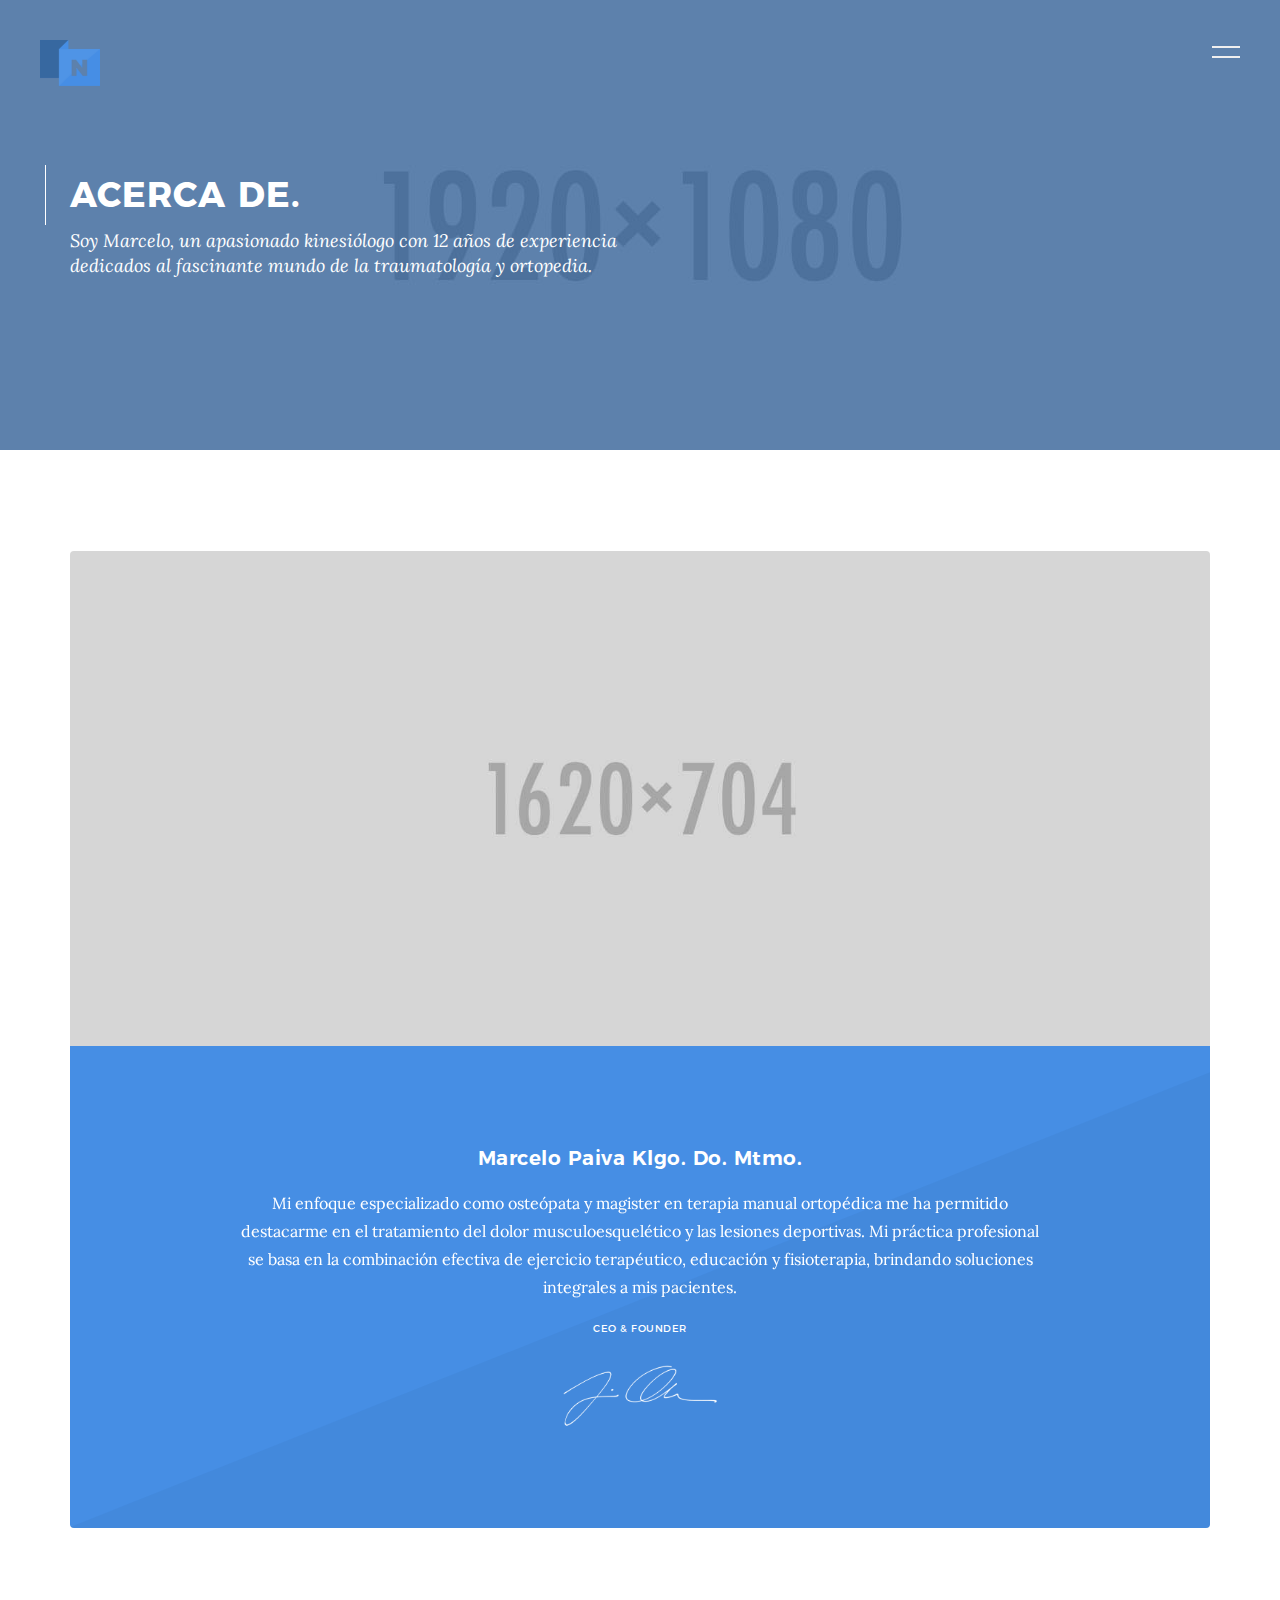
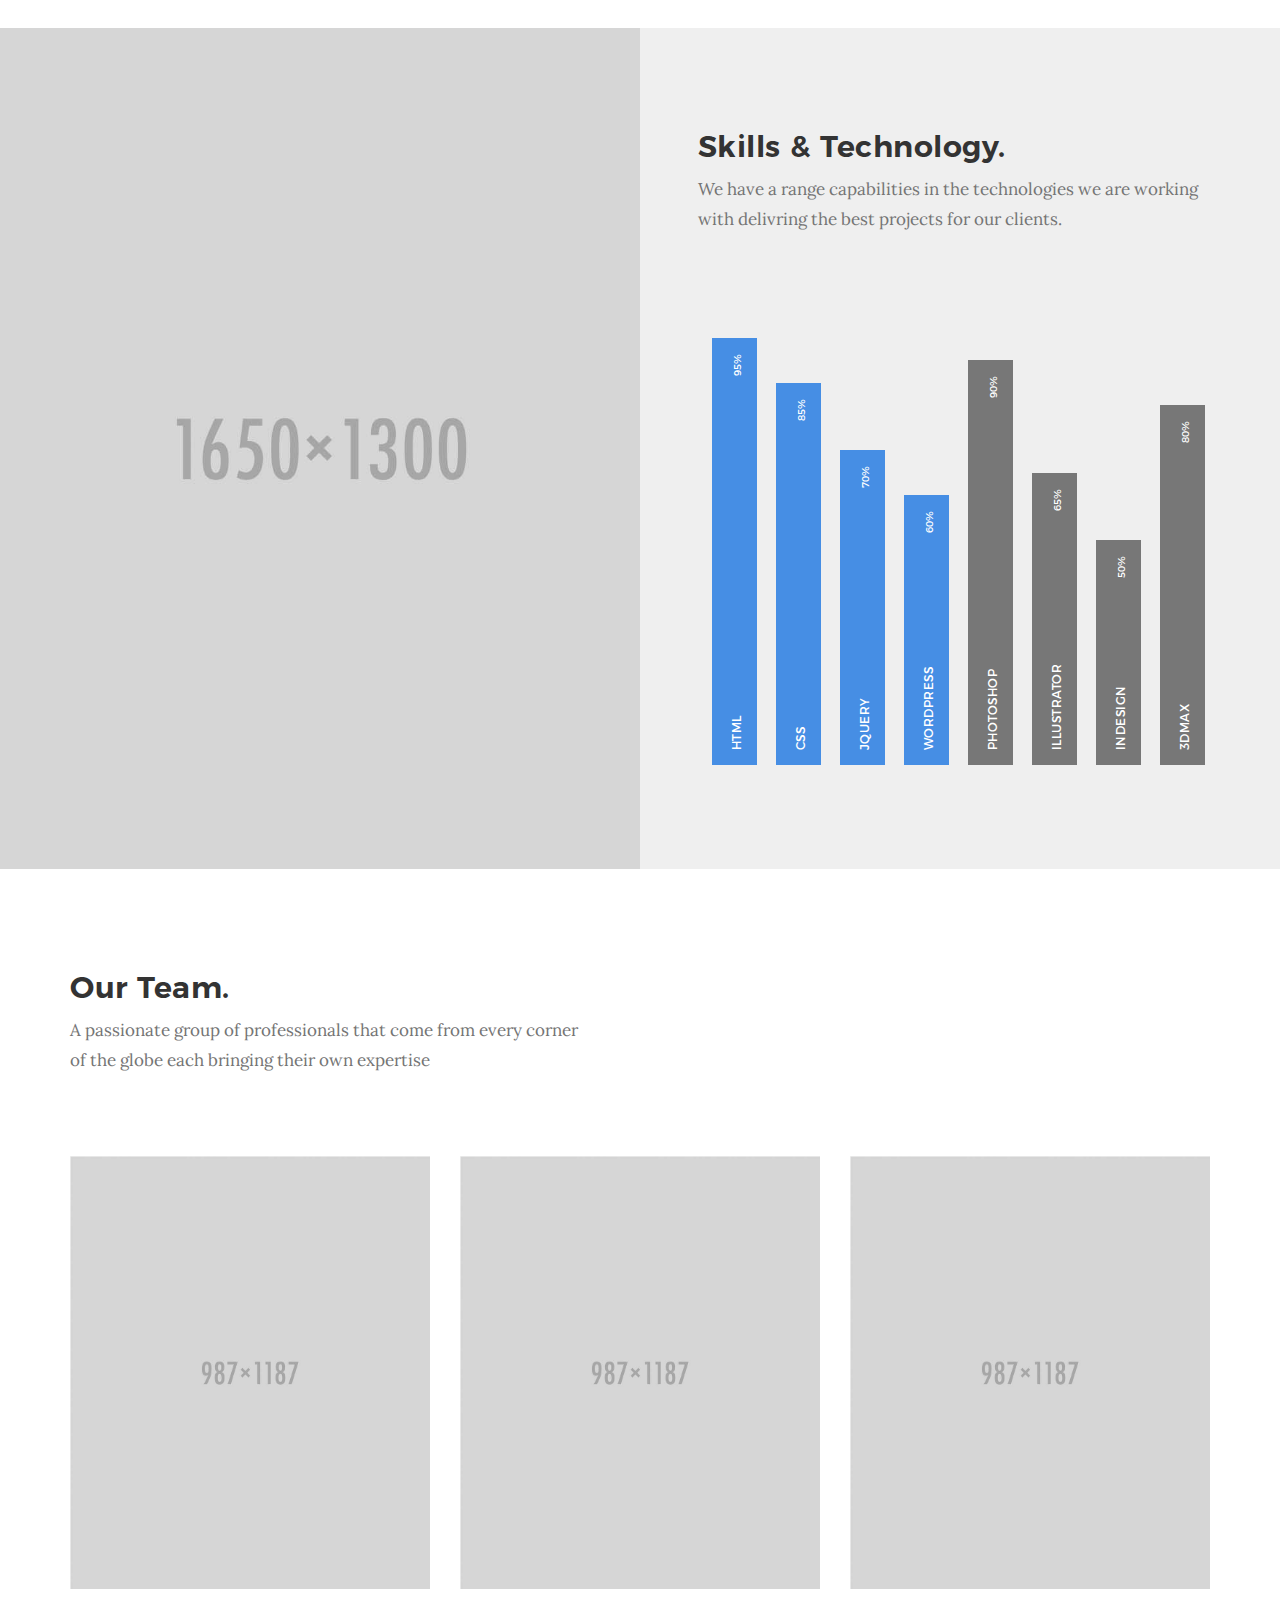
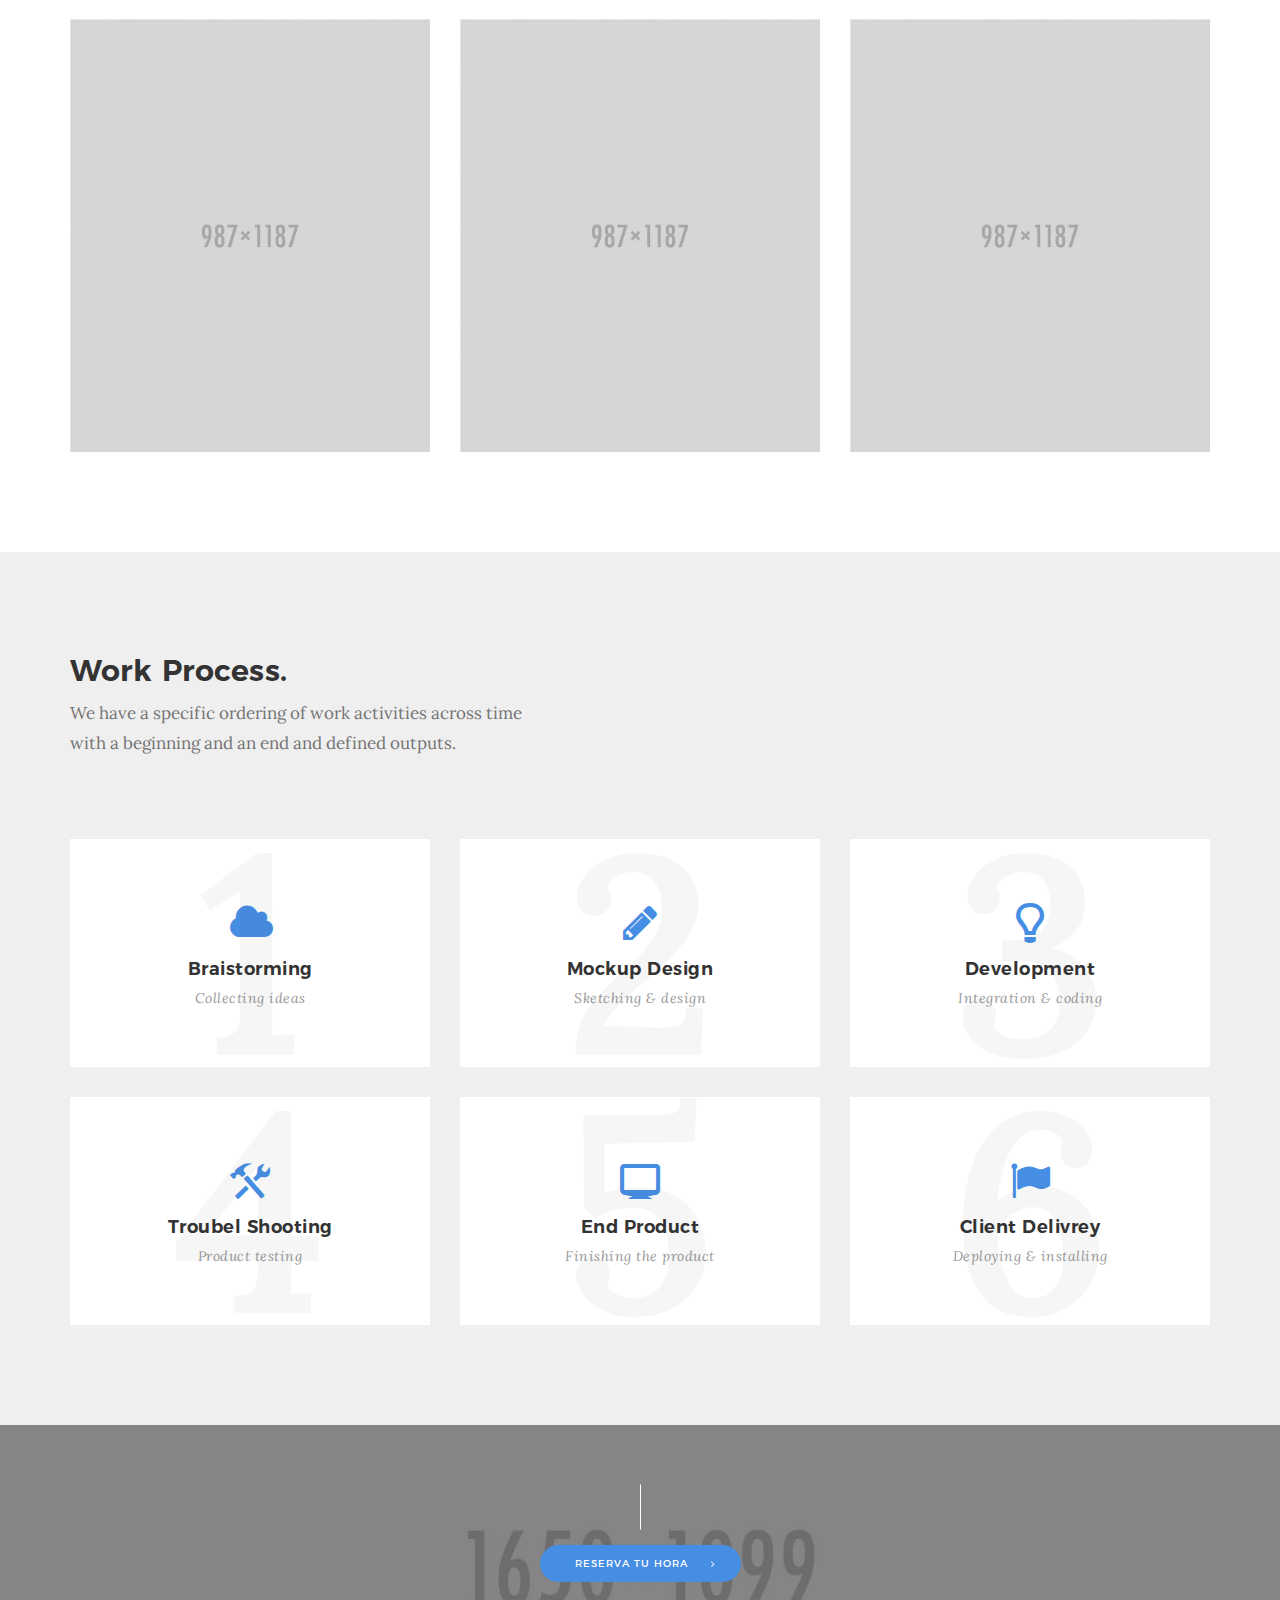
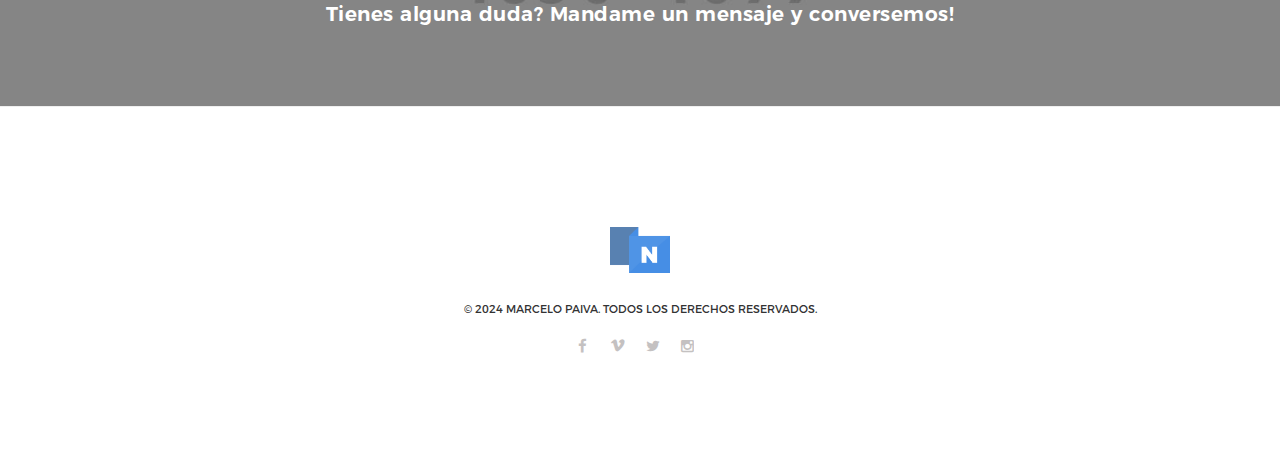
==== about.html @ 10456262 "first commit" ====
<!DOCTYPE html>
<html lang="en">

<head>
   <!-- Metas -->
   <meta charset="utf-8">
   <title>Acerca de - Kinesiólgo Marcelo Paiva</title>
   <meta name="description" content="">
   <meta name="viewport" content="width=device-width, initial-scale=1">
   <!-- Css -->
   <link href="css/bootstrap.css" rel="stylesheet" type="text/css" media="all" />
   <link href="css/base.css" rel="stylesheet" type="text/css" media="all" />
   <link href="css/main.css" rel="stylesheet" type="text/css" media="all" />
   <link href="css/owl-carousel/owl.carousel.css" rel="stylesheet" media="all">
   <link href="css/owl-carousel/owl.theme.css" rel="stylesheet" media="all">
   <link href="css/fonts.css" rel="stylesheet" type="text/css" media="all">
</head>

<body class="stop-scroll">

   <!-- Preloader -->
   <div class="loader">
      <!-- Preloader inner -->
      <div class="loader-inner">
         <h4>Cargando...</h4>
      </div>
      <!-- End preloader inner -->
   </div>
   <!-- End preloader-->
   <!--Wrapper-->
   <div id="wrapper">
      <!--Inner wrapper-->
      <div class="inner-wrapper">
         <div class="mask-canvas"></div>
         <!--Offset navigation-->
         <aside class="offest-nav-canvas ">
            <!--Main navigation-->
            <nav class="main-nav">
               <ul class="menu">
                  <li><a href="index.html">Home</a></li>
                  <li><a href="about.html">Acerca de</a></li>
                  <li><a href="services.html">Servicios</a></li>
                  <li><a href="portfolio.html">Portafolio</a></li>
                  <li><a href="contact.html">Contacto</a></li>
               </ul>
            </nav>
            <!--End main navigation-->
            <!--Socials navigation-->
            <div class="socials-nav">
               <ul class="socials">
                  <li><a href="#"><i class="icon-facebook"></i></a></li>
                  <li><a href="#"><i class="icon-vimeo"></i></a></li>
                  <li><a href="#"><i class="icon-twitter"></i></a></li>
                  <li><a href="#"><i class="icon-instagram"></i></a></li>
               </ul>
            </div>
            <!--End socials navigation-->
         </aside>
         <!--End offset navigation-->
         <!--Hero section-->
         <section class="hero pages">
            <!--Header-->
            <header class="header">
               <div class="logo left-part">
                  <a href="index.html">
                     <img alt="" src="img/logo.png">
                  </a>
               </div>
               <div class="toggle-navigation right-part">
                  <div class="toggle-nav-canvas">
                     <a href="#">
                        <div class="lines"></div>
                     </a>
                  </div>
               </div>
            </header>
            <!--End header-->
            <!--Inner hero-->
            <div class="inner-hero">
               <!--Video-->
               <div class="video">
                  <video autoplay loop class="fillWidth" id="video" poster="img/site/page-poster.jpg">
                     <source src="video/page.webm" type="video/webm">
                     <source src="video/page.ogv" type="video/ogg">
                     <source src="video/page.mp4" type="video/mp4">
                  </video>
               </div>
               <!--End video-->
               <!--Overlay-->
               <div class="overlay-hero"></div>
               <!--End overlay-->
               <!--Container-->
               <div class="container hero-text">
                  <!--Row-->
                  <div class="row">
                     <div class="col-sm-12 ">
                        <h1 class="mb-10 uppercase line-left">Acerca de.</h1>
                        <p>Soy Marcelo, un apasionado kinesiólogo con 12 años de experiencia <br>
                           dedicados al fascinante mundo de la traumatología y ortopedia.
                        </p>
                     </div>
                  </div>
                  <!--End row-->
               </div>
               <!--End container-->
            </div>
            <!--End inner hero-->
         </section>
         <!--End hero section-->
         <!--About  section-->
         <section class="about pt-100 pb-100">
            <!--Container-->
            <div class="container">
               <!--Row-->
               <div class="row">
                  <div class="col-sm-12 ">
                  </div>
               </div>
               <!--End row-->
            </div>
            <!--End container-->
            <!--Container-->
            <div class="container ">
               <!--Row-->
               <div class="row">
                  <div class="col-md-12">
                     <div class="img-block relative">
                        <img src="img/site/7.jpg" alt="">
                     </div>
                     <div class="intro-content relative text-center">
                        <div class="inner-content">
                           <h2 class="mb-20">Marcelo Paiva Klgo. Do. Mtmo.</h2>
                           <p>Mi enfoque especializado como osteópata y magister en terapia manual ortopédica me ha
                              permitido destacarme en el tratamiento del dolor musculoesquelético y las lesiones deportivas.
                              Mi práctica profesional se basa en la combinación efectiva de ejercicio terapéutico, educación y
                              fisioterapia, brindando soluciones integrales a mis pacientes.</p>
                           <h6 class="mt-20">ceo &amp; founder</h6>
                           <img class="mt-30" src="img/signature.png" alt="">
                        </div>
                     </div>
                  </div>
               </div>
               <!--End row-->
            </div>
            <!--End container-->
         </section>
         <!--End about  section-->

         <!--Skills  section-->
         <section class="skills split-container">
            <div class="img-content col-md-6 col-sm-4 left">
               <div class="background-img">
                  <img alt="image" src="img/site/8.jpg" />
               </div>
            </div>
            <div class="col-md-6 col-md-push-6 pt-100 pb-100 bg-grey">
               <!--Split push-->
               <div class="split-push">
                  <div class="main-lead mb-80">
                     <h3 class="mb-10">Skills &amp; Technology.</h3>
                     <p>We have a range capabilities in the technologies we are working<br>
                        with delivring the best projects for our clients.
                     </p>
                  </div>
                  <div class="skills-block">
                     <ul class="skills-list">
                        <li>
                           <div class="progress dv">
                              <h4>Html</h4>
                              <div class="percentage">
                                 <span>95%</span>
                              </div>
                           </div>
                        </li>
                        <li>
                           <div class="progress dv">
                              <h4>Css</h4>
                              <div class="percentage">
                                 <span>85%</span>
                              </div>
                           </div>
                        </li>
                        <li>
                           <div class="progress dv">
                              <h4>Jquery</h4>
                              <div class="percentage">
                                 <span>70%</span>
                              </div>
                           </div>
                        </li>
                        <li>
                           <div class="progress dv">
                              <h4>Wordpress</h4>
                              <div class="percentage">
                                 <span>60%</span>
                              </div>
                           </div>
                        </li>
                        <li>
                           <div class="progress ds">
                              <h4>Photoshop</h4>
                              <div class="percentage">
                                 <span>90%</span>
                              </div>
                           </div>
                        </li>
                        <li>
                           <div class="progress ds">
                              <h4>Illustrator</h4>
                              <div class="percentage">
                                 <span>65%</span>
                              </div>
                           </div>
                        </li>
                        <li>
                           <div class="progress ds">
                              <h4>Indesign</h4>
                              <div class="percentage">
                                 <span>50%</span>
                              </div>
                           </div>
                        </li>
                        <li>
                           <div class="progress ds">
                              <h4>3dmax</h4>
                              <div class="percentage">
                                 <span>80%</span>
                              </div>
                           </div>
                        </li>
                     </ul>
                  </div>
               </div>
               <!--End split push-->
            </div>
         </section>
         <!--End skills  section-->

         <!--Team section-->
         <section class="team pt-100 pb-100">
            <!--Container-->
            <div class="container">
               <!--Row-->
               <div class="row">
                  <div class="col-sm-12 ">
                     <div class="main-lead mb-80">
                        <h3 class="mb-10">Our Team.</h3>
                        <p>A passionate group of professionals that come from every corner<br>
                           of the globe each bringing their own expertise
                        </p>
                     </div>
                  </div>
               </div>
               <!--End row-->
            </div>
            <!--End container-->
            <!--Container-->
            <div class="container">
               <!--Row-->
               <div class="row">
                  <div class="col-sm-4">
                     <!--Team block-->
                     <div class="team-block">
                        <!--Team info-->
                        <div class="team-info ">
                           <h6 class=" text-center">Emy Morgan<span> Marketer</span></h6>
                           <ul class="team-socials">
                              <li><a href="#"><i class="icon-facebook"></i></a></li>
                              <li><a href="#"><i class="icon-vimeo"></i></a></li>
                              <li><a href="#"><i class="icon-twitter"></i></a></li>
                              <li><a href="#"><i class="icon-instagram"></i></a></li>
                           </ul>
                        </div>
                        <!--End team info-->
                        <img src="img/team/4.jpg" alt="">
                     </div>
                     <!--End team block-->
                  </div>
                  <div class="col-sm-4">
                     <!--Team block-->
                     <div class="team-block text-center">
                        <!--Team info-->
                        <div class="team-info ">
                           <h6 class=" text-center">Mike Archer<span> Photographer</span></h6>
                           <ul class="team-socials">
                              <li><a href="#"><i class="icon-facebook"></i></a></li>
                              <li><a href="#"><i class="icon-vimeo"></i></a></li>
                              <li><a href="#"><i class="icon-twitter"></i></a></li>
                              <li><a href="#"><i class="icon-instagram"></i></a></li>
                           </ul>
                        </div>
                        <!--End team info-->
                        <img src="img/team/5.jpg" alt="">
                     </div>
                     <!--End team block-->
                  </div>
                  <div class="col-sm-4">
                     <!--Team block-->
                     <div class="team-block text-center">
                        <!--Team info-->
                        <div class="team-info ">
                           <h6 class="text-center">Sara Jones<span> Developer</span></h6>
                           <ul class="team-socials">
                              <li><a href="#"><i class="icon-facebook"></i></a></li>
                              <li><a href="#"><i class="icon-vimeo"></i></a></li>
                              <li><a href="#"><i class="icon-twitter"></i></a></li>
                              <li><a href="#"><i class="icon-instagram"></i></a></li>
                           </ul>
                        </div>
                        <!--End team info-->
                        <img src="img/team/6.jpg" alt="">
                     </div>
                     <!--End team block-->
                  </div>
               </div>
               <!--End row-->
               <!--Row-->
               <div class="row mt-30">
                  <div class="col-sm-4">
                     <!--Team block-->
                     <div class="team-block">
                        <!--Team info-->
                        <div class="team-info ">
                           <h6 class=" text-center">Lola Brice<span> secretary</span></h6>
                           <ul class="team-socials">
                              <li><a href="#"><i class="icon-facebook"></i></a></li>
                              <li><a href="#"><i class="icon-vimeo"></i></a></li>
                              <li><a href="#"><i class="icon-twitter"></i></a></li>
                              <li><a href="#"><i class="icon-instagram"></i></a></li>
                           </ul>
                        </div>
                        <!--End team info-->
                        <img src="img/team/3.jpg" alt="">
                     </div>
                     <!--End team block-->
                  </div>
                  <div class="col-sm-4">
                     <!--Team block-->
                     <div class="team-block text-center">
                        <!--Team info-->
                        <div class="team-info ">
                           <h6 class=" text-center">Latifa Bango<span>Designer</span></h6>
                           <ul class="team-socials">
                              <li><a href="#"><i class="icon-facebook"></i></a></li>
                              <li><a href="#"><i class="icon-vimeo"></i></a></li>
                              <li><a href="#"><i class="icon-twitter"></i></a></li>
                              <li><a href="#"><i class="icon-instagram"></i></a></li>
                           </ul>
                        </div>
                        <!--End team info-->
                        <img src="img/team/2.jpg" alt="">
                     </div>
                     <!--End team block-->
                  </div>
                  <div class="col-sm-4">
                     <!--Team block-->
                     <div class="team-block text-center">
                        <!--Team info-->
                        <div class="team-info ">
                           <h6 class="text-center">Steve Jones<span>Taxation</span></h6>
                           <ul class="team-socials">
                              <li><a href="#"><i class="icon-facebook"></i></a></li>
                              <li><a href="#"><i class="icon-vimeo"></i></a></li>
                              <li><a href="#"><i class="icon-twitter"></i></a></li>
                              <li><a href="#"><i class="icon-instagram"></i></a></li>
                           </ul>
                        </div>
                        <!--End team info-->
                        <img src="img/team/1.jpg" alt="">
                     </div>
                     <!--End team block-->
                  </div>
               </div>
               <!--End row-->
            </div>
            <!--End container-->
         </section>
         <!--End team  section-->

         <!--Process section-->
         <section class="process bg-grey pt-100 pb-100">
            <!--Container-->
            <div class="container">
               <!--Row-->
               <div class="row">
                  <div class="col-sm-12 ">
                     <div class="main-lead mb-80">
                        <h3 class="mb-10">Work Process.</h3>
                        <p>We have a specific ordering of work activities across time
                           <br> with a beginning and an end and defined outputs.
                        </p>
                     </div>
                  </div>
               </div>
               <!--End row-->
            </div>
            <!--End container-->
            <!--Container-->
            <div class="container">
               <!--Row-->
               <div class="row">
                  <div class="col-sm-4">
                     <!--Process block-->
                     <div class="process-block text-center">
                        <i class="icon-cloud"></i>
                        <h6>Braistorming<span>Collecting ideas</span></h6>
                        <span class="big-digit">1</span>
                     </div>
                     <!--End process block-->
                  </div>
                  <div class="col-sm-4">
                     <!--Process block-->
                     <div class="process-block text-center">
                        <i class="icon-pencil"></i>
                        <h6>Mockup Design<span>Sketching &amp; design </span></h6>
                        <span class="big-digit">2</span>
                     </div>
                     <!--End process block-->
                  </div>
                  <div class="col-sm-4">
                     <!--Process block-->
                     <div class="process-block text-center">
                        <i class="icon-lamp"></i>
                        <h6>Development<span>Integration &amp; coding</span></h6>
                        <span class="big-digit">3</span>
                     </div>
                     <!--End process block-->
                  </div>
               </div>
               <!--End row-->
               <!--Row-->
               <div class="row mt-30">
                  <div class="col-sm-4">
                     <!--Process block-->
                     <div class="process-block text-center">
                        <i class="icon-tools"></i>
                        <h6>Troubel Shooting<span>Product testing</span></h6>
                        <span class="big-digit">4</span>
                     </div>
                     <!--End process block-->
                  </div>
                  <div class="col-sm-4">
                     <!--Process block-->
                     <div class="process-block text-center">
                        <i class="icon-monitor"></i>
                        <h6>End Product<span>Finishing the product </span></h6>
                        <span class="big-digit">5</span>
                     </div>
                     <!--End process block-->
                  </div>
                  <div class="col-sm-4">
                     <!--Process block-->
                     <div class="process-block text-center">
                        <i class="icon-flag"></i>
                        <h6>Client Delivrey<span>Deploying &amp; installing</span></h6>
                        <span class="big-digit">6</span>
                     </div>
                     <!--End process block-->
                  </div>
               </div>
               <!--End row-->
            </div>
            <!--End container-->
         </section>
         <!--End process section-->

         <!--Quote section-->
         <section class="quote quote-content img overlay text-center pt-80 pb-80">
            <div class="img-content col-md-12">
               <div class="background-img">
                  <img src="img/site/9.jpg" alt="">
               </div>
            </div>
            <!--Container-->
            <div class="container">
               <!--Row-->
               <div class="row">
                  <div class="quote-box">
                     <div class="col-md-12">
                        <a class="but opc mt-40 line" href="#">Reserva tu hora <span class="arrow left"><i
                                 class="icon-angle-right"></i></span></a>
                        <h4 class="mt-20">Tienes alguna duda? Mandame un mensaje y conversemos!</h4>
                     </div>
                  </div>
               </div>
               <!--End row-->
            </div>
            <!--End container-->
         </section>
         <!--End quote section-->

         <!--Footer-->
         <footer class="footer pt-120 pb-120">
            <a class="plus-btn" href="#top"><i class="icon-up-open"></i></a>
            <!--Container-->
            <div class="container ">
               <!--Row-->
               <div class="row">
                  <div class="col-md-12 text-center">
                     <div class="logo left-part">
                        <img alt="" src="img/logo.png">
                     </div>
                     <p class="mt-10">© 2024 Marcelo Paiva. Todos los derechos reservados.</p>
                     <ul class="socials mt-15">
                        <li><a href="#"><i class="icon-facebook"></i></a></li>
                        <li><a href="#"><i class="icon-vimeo"></i></a></li>
                        <li><a href="#"><i class="icon-twitter"></i></a></li>
                        <li><a href="#"><i class="icon-instagram"></i></a></li>
                     </ul>
                  </div>
               </div>
               <!--End row-->
            </div>
            <!--End container-->
         </footer>
         <!--End footer-->

      </div>
      <!--End inner wrapper-->
   </div>
   <!-- End wrapper-->
   <!--Javascript-->
   <script src="js/jquery-1.12.4.min.js" type="text/javascript"></script>
   <script src="js/owl.carousel.js" type="text/javascript"></script>
   <script src="js/venobox.min.js" type="text/javascript"></script>
   <script src="js/script.js" type="text/javascript"></script>
   <!-- Google analytics -->
   <!-- End google analytics -->
</body>

</html>
---- css/base.css ----
/* Table of Content
==================================================
	1.Reset & Basics
	2.Basic Styles
	3.Typography
	4.Links
	5.Misc


/* Reset & Basics (Inspired by E. Meyers) */

*,
*:before,
*:after {
    -moz-box-sizing: border-box;
    -webkit-box-sizing: border-box;
    -ms-box-sizing: border-box;
    -o-box-sizing: border-box;
}
* {
    margin: 0;
    padding: 0;
}
html,
body,
div,
span,
applet,
object,
iframe,
h1,
h2,
h3,
h4,
h5,
h6,
p,
blockquote,
pre,
a,
abbr,
acronym,
address,
big,
cite,
code,
dfn,
em,
img,
ins,
kbd,
q,
s,
samp,
small,
strike,
strong,
sub,
sup,
tt,
var,
b,
u,
i,
center,
dl,
dt,
dd,
ol,
ul,
li,
fieldset,
form,
label,
legend,
table,
caption,
tbody,
tfoot,
thead,
tr,
th,
td,
article,
aside,
canvas,
details,
embed,
figure,
figcaption,
footer,
header,
hgroup,
menu,
nav,
output,
ruby,
section,
summary,
time,
mark,
audio,
video {
    margin: 0;
    padding: 0;
    border: 0;
    font-size: 100%;
    font: inherit;
    vertical-align: baseline;
    text-decoration: none;
}
article,
aside,
details,
figcaption,
figure,
footer,
header,
hgroup,
menu,
nav,
section {
    display: block;
}
ol,
ul {
    list-style: none;
}
blockquote,
q {
    quotes: none;
}
blockquote:before,
blockquote:after,
q:before,
q:after {
    content: '';
    content: none;
}
table {
    border-collapse: collapse;
    border-spacing: 0;
}
a,
a:hover,
a:active,
a:visited,
a:focus {
    text-decoration: none;
}
img {
    display: inline-block;
    vertical-align: middle;
    height: auto;
    max-width: 100%;
}
#map img {
    max-width: none;
}
a:focus {
    outline: 0;
}
iframe {
    width: 100%;
    frameborder: 0;
    display: inline-block;
}
/* End reset & basics (Inspired by E. Meyers) */


/*Basic Styles*/

body {
    background: #dddddd;
    font-family: "Lora-Regular", "Helvetica", "Arial", sans-serif;
    color: #757575;
    margin: 0;
    height: 100%;
    font-size: 14px;
}
.stop-scroll {
    overflow: hidden;
}
/*End basic styles*/


/* Typography and #Common style*/

h1,
h2,
h3,
h4,
h5,
h6 {
    color: #333333;
    letter-spacing: .5px;
}
h1,
h2,
h3,
h4,
h5,
h6,
.quote-content h4,
.block-table .table ul > li > span,
.fact h3,
.block-details ul li span {
    font-family: 'Montserrat-SemiBold', "Helvetica", "Arial", sans-serif;
}
.share-project h4 {
    font-family: 'Montserrat-Medium', "Helvetica", "Arial", sans-serif;
}
.menu > li,
.but,
.intro-content.relative h6,
.block-quote h6 span,
.block-table .table ul > li,
.team-info h6 span,
.skills-list h4,
.percentage span,
.social-project li,
.footer p {
    font-family: 'Montserrat-Regular', "Helvetica", "Arial", sans-serif;
}
.hero-text h1 {
    font-family: 'Montserrat-Bold', "Helvetica", "Arial", sans-serif;
}
.fact h3 span,
.process-block h6 span,
.box.work h3 span,
.loader-inner h4,
.block-price span.price,
.process-block span.big-digit {
    font-family: "Lora-Regular", "Helvetica", "Arial", sans-serif;
}
.loader-inner h4,
.hero-text p,
.block-quote blockquote,
.block-price span.per,
.fact h3 span,
.process-block h6 span,
.box.work h3 span,
.filter li,
.contact-block p {
    font-family: 'Lora-Italic', "Helvetica", "Arial", sans-serif;
}
em {
    font-style: italic;
}
strong {
    color: #2a2a2a;
}
small {
    font-size: 80%;
}
p {
    line-height: 25px;
    -webkit-transform: translateY(0);
    -moz-transform: translateY(0);
    -ms-transform: translateY(0);
    -o-transform: translateY(0);
}
.main-lead h3 {
    font-size: 30px;
}
.main-lead p {
    font-size: 17px;
    line-height: 30px;
}
.uppercase {
    text-transform: uppercase;
}
.inner-content {
    position: relative;
}
.brd_b {
    border-bottom: 1px solid #efefef;
}
.box {
    box-shadow: 0 2px 8px rgba(0, 0, 0, 0.1);
    -webkit-box-shadow: 0 2px 8px rgba(0, 0, 0, 0.1);
    -ms-box-shadow: 0 2px 8px rgba(0, 0, 0, 0.1);
    -moz-box-shadow: 0 2px 8px rgba(0, 0, 0, 0.1);
    -o-box-shadow: 0 2px 8px rgba(0, 0, 0, 0.1);
    background: #ffffff;
    border-radius: 4px;
    -webkit-border-radius: 4px;
    position: relative;
    overflow: hidden;
}
.box:hover {
    box-shadow: 0 5px 25px rgba(0, 0, 0, 0.1);
    -webkit-box-shadow: 0 5px 25px rgba(0, 0, 0, 0.1);
    -ms-box-shadow: 0 5px 25px rgba(0, 0, 0, 0.1);
    -moz-box-shadow: 0 5px 25px rgba(0, 0, 0, 0.1);
    -o-box-shadow: 0 5px 25px rgba(0, 0, 0, 0.1);
    transform: translateY(-1px);
    -webkit-transform: translateY(-1px);
    -ms-transform: translateY(-1px);
    -moz-transform: translateY(-1px);
    -o-transform: translateY(-1px);
}
.box.disable:hover {
    box-shadow: 0 2px 8px rgba(0, 0, 0, 0.1);
    -webkit-box-shadow: 0 2px 8px rgba(0, 0, 0, 0.1);
    transform: none;
    -webkit-transform: none;
    -ms-transform: none;
}
.box a.link {
    bottom: 0;
    left: 0;
    position: absolute;
    right: 0;
    top: 0;
    display: block;
    height: 100%;
    widows: 100%;
    background: #ffffff;
    opacity: 0;
}
.box a.more {
    background-color: #468ee4;
    border-radius: 50px;
    -webkit-border-radius: 50px;
    color: #ffffff;
    height: 40px;
    width: 40px;
    line-height: 42px;
    position: absolute;
    right: 0px;
    text-align: center;
    top: 30px;
    font-size: 12px;
    opacity: 0;
}
.box:hover a.more {
    right: 30px;
    opacity: 1;
}
.box.disable:hover a.more {
    right: 0px;
    opacity: 0;
}
.box-content {
    padding: 20px 25px;
}
.box-content p {
    transform: translate(0);
    -webkit-transform: translate(0);
    -moz-transform: translate(0);
    -ms-transform: translate(0);
    -o-transform: translate(0);
}
.box-content h3 {
    font-size: 15px;
    margin-right: 0 !important;
}
.separator-line {
    position: relative;
}
.separator-line:before {
    background: #cccccc;
    content: "";
    height: 72px;
    left: 50%;
    position: absolute;
    transform: translate(0%, -50%);
    -webkit-transform: translate(0%, -50%);
    -moz-transform: translate(0%, -50%);
    -ms-transform: translate(0%, -50%);
    -o-transform: translate(0%, -50%);
    width: 1px;
}
.separator-line.large:before {
    height: 72px;
    transform: translate(0%, -50%);
    -webkit-transform: translate(0%, -50%);
    -moz-transform: translate(0%, -50%);
    -ms-transform: translate(0%, -50%);
    -o-transform: translate(0%, -50%);
}
.separator-line.medium:before {
    height: 33px;
    background: #ffffff;
    transform: translate(0%, -50%);
    -webkit-transform: translate(0%, -50%);
    -moz-transform: translate(0%, -50%);
    -ms-transform: translate(0%, -50%);
    -o-transform: translate(0%, -50%);
}
input[type="text"]::-moz-placeholder,
input[type="email"]::-moz-placeholder,
textarea::-moz-placeholder,
input[type="text"]::-ms-placeholder,
input[type="email"]::-ms-placeholder,
textarea::-ms-placeholder {
    color: #999999;
}
section {
    position: relative;
}
.indent {
    text-indent: -999px;
    display: none;
}
/* End typography and common style*/


/*Links*/

a,
input[type="text"],
textarea,
nav.main-nav ul,
.lines:before,
.contact-form .submit,
.reply-form .submit,
.owl-page span,
.arrow,
.offest-nav-canvas,
.team-info,
.box,
.box a.more,
.team-socials,
.team-info h6,
.vbox-close,
.table,
.header .toggle-navigation .lines:after,
.header .toggle-navigation .lines:before {
    transition: all 0.3s ease 0s;
    -webkit-transition: all 0.3s ease 0s;
    -moz-transition: all 0.3s ease 0s;
    -ms-transition: all 0.3s ease 0s;
    -o-transition: all 0.3s ease 0s;
    -webkit-transform: translateZ(0);
    -moz-transform: translateZ(0);
    -ms-transform: translateZ(0);
    -o-transform: translateZ(0);
}
.but {
    padding: 12px 35px;
    text-transform: uppercase;
    display: inline-block;
    font-size: 10px;
    letter-spacing: 1px;
    border-radius: 40px;
    -webkit-border-radius: 40px;
    position: relative;
}
.but.line:before {
    background: #468ee4;
    content: "";
    height: 45px;
    left: 50%;
    position: absolute;
    top: -38px;
    transform: translate(0%, -50%);
    -webkit-transform: translate(0%, -50%);
    -moz-transform: translate(0%, -50%);
    -ms-transform: translate(0%, -50%);
    width: 1px;
}
.but.brd-o.line:before {
    background: #cccccc;
}
.but.brd {
    color: #ffffff;
    border: 2px solid rgba(255, 255, 255, .3);
}
.but.brd-o {
    color: #468ee4;
    border: 2px solid #468ee4;
}
.but.opc {
    color: #ffffff;
    border: none;
    background: #468ee4;
}
.but i {
    position: relative;
}
.but .arrow.left i {
    left: 15px;
}
.but .arrow.right i {
    right: 15px;
}
.but span {
    display: inline-block;
}
a:hover .arrow.left {
    transform: translate3d(6px, 0px, 0px);
    -ms-transform: translate3d(6px, 0px, 0px);
    -webkit-transform: translate3d(6px, 0px, 0px);
    -moz-transform: translate3d(6px, 0px, 0px);
}
a:hover .arrow.right {
    transform: translate3d(-6px, 0px, 0px);
    -ms-transform: translate3d(-6px, 0px, 0px);
    -webkit-transform: translate3d(-6px, 0px, 0px);
    -moz-transform: translate3d(-6px, 0px, 0px);
}
/*End links*/


/*Misc */

.pt-10 {
    padding-top: 10px !important;
}
.pb-10 {
    padding-bottom: 10px !important;
}
.pt-15 {
    padding-top: 15px !important;
}
.pb-15 {
    padding-bottom: 15px !important;
}
.pt-20 {
    padding-top: 20px !important;
}
.pb-20 {
    padding-bottom: 20px !important;
}
.pt-30 {
    padding-top: 30px !important;
}
.pb-30 {
    padding-bottom: 30px !important;
}
.pt-40 {
    padding-top: 40px !important;
}
.pb-40 {
    padding-bottom: 40px !important;
}
.pt-50 {
    padding-top: 50px !important;
}
.pb-50 {
    padding-bottom: 50px !important;
}
.pt-60 {
    padding-top: 60px !important;
}
.pb-60 {
    padding-bottom: 60px !important;
}
.pt-70 {
    padding-top: 70px !important;
}
.pb-70 {
    padding-bottom: 70px !important;
}
.pt-80 {
    padding-top: 80px !important;
}
.pb-80 {
    padding-bottom: 80px !important;
}
.pt-100 {
    padding-top: 100px !important;
}
.pb-100 {
    padding-bottom: 100px !important;
}
.pt-120 {
    padding-top: 120px !important;
}
.pb-120 {
    padding-bottom: 120px !important;
}
.pt-140 {
    padding-top: 140px !important;
}
.pb-140 {
    padding-bottom: 140px !important;
}
.pt-150 {
    padding-top: 150px !important;
}
.pb-150 {
    padding-bottom: 150px !important;
}
.pt-160 {
    padding-top: 160px !important;
}
.pb-160 {
    padding-bottom: 160px !important;
}
.mt-5 {
    margin-top: 5px !important;
}
.mb-5 {
    margin-bottom: 5px !important;
}
.mt-10 {
    margin-top: 10px !important;
}
.mb-10 {
    margin-bottom: 10px !important;
}
.mt-15 {
    margin-top: 15px !important;
}
.mb-15 {
    margin-bottom: 15px !important;
}
.mt-20 {
    margin-top: 20px !important;
}
.mb-20 {
    margin-bottom: 20px !important;
}
.mt-30 {
    margin-top: 30px !important;
}
.mb-30 {
    margin-bottom: 30px !important;
}
.mt-40 {
    margin-top: 40px !important;
}
.mb-40 {
    margin-bottom: 40px !important;
}
.mt-50 {
    margin-top: 50px !important;
}
.mb-50 {
    margin-bottom: 50px !important;
}
.mt-60 {
    margin-top: 60px !important;
}
.mb-60 {
    margin-bottom: 60px !important;
}
.mt-70 {
    margin-top: 70px !important;
}
.mb-70 {
    margin-bottom: 70px !important;
}
.mt-80 {
    margin-top: 80px !important;
}
.mb-80 {
    margin-bottom: 80px !important;
}
.mt-90 {
    margin-top: 90px !important;
}
.mb-90 {
    margin-bottom: 90px !important;
}
.mt-100 {
    margin-top: 100px !important;
}
.mb-100 {
    margin-bottom: 100px !important;
}
.mt-150 {
    margin-top: 150px !important;
}
.mb-150 {
    margin-bottom: 150px !important;
}
.mt-200 {
    margin-top: 200px !important;
}
.mb-200 {
    margin-bottom: 200px !important;
}
.bg-white {
    background: #ffffff;
}
.bg-dark {
    background: #333333;
}
.bg-grey {
    background: #efefef;
}
.bg-grey-light {
    background: #fafafa;
}
.pd-r0 {
    padding-right: 0 !important;
}
.pd-l0 {
    padding-left: 0 !important;
}
/*End misc */
---- css/main.css ----
/*
*	NEXT - MINIMAL MULTIPURPOSE HTML TEMPLATE (HTML version)
* 	Copyright 2016
* 	www.mutationmedia.net
* 	Created by : mutationthemes
*
*/


/* Table of Content
==================================================
	1.Preloader
	2.Site wrapper
	3.Aside and navigation
	4.Hero Section
	5.About section
	6.Quote section
	7.Testimonials section
	8.Services section
	9.Pricing section
	10.Client section
	11.Team section
	12.Facts section
	13.Skills section
	14.Process section
	15.Portfolio section
	16.Contact section
	17.Footer
	18.Media queries





/*Preloader*/

.loader {
    background: #ffffff;
    height: 100%;
    left: 0;
    position: fixed;
    right: 0;
    top: 0;
    z-index: 9999;
}
.loader-inner {
    height: 100%;
    left: 0;
    position: absolute;
    top: 50%;
    width: 100%;
    opacity: .9;
    text-align: center;
}
.loader-inner h4 {
    color: #333333;
    font-size: 13px;
    position: relative;
}


/*End preloader*/


/*Site wrapper*/

.wrapper {
    position: relative;
}
.inner-wrapper {
    background-color: #fff;
    margin: 2rem;
    width: inherit;
    backface-visibility: hidden;
    overflow: hidden;
    position: relative;
}


/*End site wrapper*/


/*Aside and navigation*/

.offest-nav-canvas {
    backface-visibility: hidden;
    background: #ffffff;
    bottom: 0;
    box-sizing: content-box;
    height: 100%;
    position: absolute;
    right: 0;
    top: 0;
    transform: translate3d(320px, 0px, 0px);
    -webkit-transform: translate3d(320px, 0px, 0px);
    -moz-transform: translate(320px, 0px);
    -moz-transform: translate3d(320px, 0px, 0px);
    -ms-transform: translate3d(320px, 0px, 0px);
    -ms-transform: translate(320px, 0px);
    width: 320px;
    z-index: 1001;
}
.mask-overlap .mask-canvas {
    backface-visibility: hidden;
    bottom: 0;
    cursor: pointer;
    display: block;
    left: 0;
    position: absolute;
    right: 0;
    top: 0;
    z-index: 1000;
}
.mask-canvas {
    background: rgba(45, 97, 158, 0.7) !important;
}
.offest-nav-canvas.show-nav {
    transform: translate3d(0px, 0px, 0px);
    -webkit-transform: translate3d(0px, 0px, 0px);
    -moz-transform: translate(0px, 0px);
    -moz-transform: translate3d(0px, 0px, 0px);
    -ms-transform: translate3d(0px, 0px, 0px);
    -ms-transform: translate(0, 0px);
}
.menu {
    padding: 70px 50px 35px 50px;
}
.menu > li {
    font-size: 10px;
    letter-spacing: 0;
    position: relative;
}
.menu > li > a {
    color: #333333;
    letter-spacing: 1px;
    text-transform: uppercase;
    line-height: 35px;
}
.menu > li > a:hover {
    opacity: .6;
}
.socials-nav .socials {
    padding: 9px 45px 0;
}
.socials > li {
    display: inline-block;
    margin-right: 10px;
}
.socials > li > a {
    color: #9e9898;
    opacity: .6;
}
.socials > li > a:hover {
    opacity: 1;
}
.socials > li > a i {
    font-size: 15px;
}


/*End aside and navigation*/


/* Hero Section*/

section.hero {
    background-color: #2d619e;
    background-position: center center;
    background-repeat: no-repeat;
    background-size: cover;
    margin: 0;
    padding: 0;
    position: relative;
}
section.hero.pages {
    height: 450px;
}
section.hero .video {
    bottom: 0;
    left: 0;
    position: absolute;
    right: 0;
    top: 0;
}
section.hero .video video {
    height: auto;
    left: 50%;
    min-height: 100%;
    min-width: 100%;
    position: absolute;
    top: 50%;
    transform: translate(-50%, -50%);
    -webkit-transform: translate(-50%, -50%);
    -moz-transform: translate(-50%, -50%);
    -ms-transform: translate(-50%, -50%);
    width: auto;
}
section.hero .overlay-hero {
    background-color: rgba(45, 97, 158, 0.7);
    bottom: 0;
    left: 0;
    position: absolute;
    right: 0;
    top: 0;
}
section.hero .inner-hero {
    bottom: 0;
    left: 0;
    overflow: hidden;
    position: absolute;
    right: 0;
    top: 0;
    height: 100%;
}
.header .right-part {
    float: right;
}
.header .left-part {
    float: left;
}
.header .logo {
    display: block;
    height: 60px;
    width: 60px;
    position: fixed;
    z-index: 99;
    margin-left: 40px;
    margin-top: 40px;
}
.hero-text {
    color: #ffffff;
    position: relative;
    text-align: left;
    top: 50%;
    transform: translateY(-50%);
    -webkit-transform: translateY(-50%);
    -moz-transform: translateY(-50%);
    -ms-transform: translateY(-50%);
}
.hero-text h1 {
    font-size: 36px;
    color: #fff;
    line-height: 48px;
    letter-spacing: 1px;
    position: relative;
    display: block;
}
.hero-text h1.line-left:before {
    content: " ";
    position: absolute;
    width: 1px;
    height: 60px;
    background: #ffffff;
    left: -25px;
    top: 50%;
    transform: translate(0%, -50%);
    -webkit-transform: translate(0%, -50%);
    -ms-transform: translate(0%, -50%);
    -moz-transform: translate(0%, -50%);
}
.hero-text p {
    font-size: 18px;
    line-height: 25px;
}
.header .toggle-navigation {
    display: block;
    z-index: 1002;
    margin-right: 40px;
    margin-top: 40px;
    position: relative;
}
.header .toggle-navigation a {
    display: block;
    height: 25px;
    width: 28px;
}
.header .toggle-navigation .lines {
    transform: translate(0px, 10px) rotate(0deg);
    -webkit-transform: translate(0px, 10px) rotate(0deg);
    -ms-transform: translate(0px, 10px) rotate(0deg);
    -moz-transform: translate(0px, 10px) rotate(0deg);
}
.header .toggle-navigation .lines,
.header .toggle-navigation .lines:after,
.header .toggle-navigation .lines:before {
    height: 2px;
    width: 28px;
}
.header .toggle-navigation .lines:after,
.header .toggle-navigation .lines:before {
    content: " ";
    display: block;
}
.header .toggle-navigation .lines:after {
    transform: translate(0px, 4px) rotate(0deg);
    -webkit-transform: translate(0px, 4px) rotate(0deg);
    -ms-transform: translate(0px, 4px) rotate(0deg);
    -moz-transform: translate(0px, 4px) rotate(0deg);
}
.header .toggle-navigation .lines:before {
    transform: translate(0px, -4px) rotate(0deg);
    -webkit-transform: translate(0px, -4px) rotate(0deg);
    -ms-transform: translate(0px, -4px) rotate(0deg);
    -moz-transform: translate(0px, -4px) rotate(0deg);
}
.header .toggle-navigation .toggle-nav-canvas .lines:after,
.header .toggle-navigation .toggle-nav-canvas .lines:before {
    background: #efefef;
}
.header .toggle-navigation.active .lines:after {
    transform: translate(0px, -1px) rotate(45deg);
    -webkit-transform: translate(0px, -1px) rotate(45deg);
    -ms-transform: translate(0px, -1px) rotate(45deg);
    -moz-transform: translate(0px, -1px) rotate(45deg);
}
.header .toggle-navigation.active .lines:before {
    transform: translate(0px, 1px) rotate(-45deg);
    -webkit-transform: translate(0px, 1px) rotate(-45deg);
    -ms-transform: translate(0px, 1px) rotate(-45deg);
    -moz-transform: translate(0px, 1px) rotate(-45deg);
}


/* End hero section*/


/*About section*/

.inline-content {
    position: relative;
}
.img-content.radius {
    border-radius: 4px 0 0 4px;
    -webkit-border-radius: 4px 0 0 4px;
    margin-left: 15px;
}
.img-block.relative img {
    border-radius: 4px 4px 0 0;
    -webkit-border-radius: 4px 4px 0 0;
}
.intro-content {
    background: #468ee4;
	overflow:hidden;
	position:relative;
}
.intro-content.push-right {
    padding: 80px 89px 80px 70px;
    border-radius: 0 4px 4px 0;
    -webkit-border-radius: 0 4px 4px 0;
    margin: 25px 0;
    position: relative;
    width: 57.1%;
}
.intro-content.push-right:before {
    border-bottom: 1190px solid #2d619e;
    border-left: 867px solid rgba(0, 0, 0, 0);
    border-right: 1450px solid rgba(0, 0, 0, 0);
    bottom: -882px;
    content: "";
    height: 0;
    opacity: 0.10;
    position: absolute;
    right: -523px;
    transform: rotate(-63.9deg);
	-webkit-transform: rotate(-63.9deg);
	-moz-transform: rotate(-63.9deg);
	-ms-transform: rotate(-63.9deg);
    width: 0;
}
.intro-content.relative {
    border-radius: 0 0 4px 4px;
    -webkit-border-radius: 0 0 4px 4px;
    padding: 100px 0;
	
}
.intro-content.relative:before {
    border-bottom: 1139px solid #2d619e;
    border-left: 873px solid rgba(0, 0, 0, 0);
    border-right: 1450px solid rgba(0, 0, 0, 0);
    bottom: -688px;
    content: "";
    height: 0;
    opacity: 0.10;
    position: absolute;
    right: -450px;
    transform: rotate(-59.9deg);
	-webkit-transform: rotate(-59.9deg);
	-moz-transform: rotate(-59.9deg);
	-ms-transform: rotate(-59.9deg);
    width: 0;
}
.intro-content h2 {
    color: #ffffff;
    font-size: 20px;
    color: #fff;
}
.intro-content p {
    color: #ffffff;
    font-size: 16px;
    line-height: 28px;
    -webkit-transform: translateZ(0);
}
.intro-content.relative p {
    width: 60%;
    margin: 0 auto;
}
.intro-content.relative h6 {
    color: #ffffff;
    text-transform: uppercase;
    font-size: 10px;
}
.intro-content.relative img {
    width: 14%;
}
.plus-btn {
    background: #468ee4;
    border-radius: 50px;
    -webkit-border-radius: 50px;
    box-shadow: 0 2px 8px rgba(0, 0, 0, 0.15);
    -webkit-box-shadow: 0 2px 8px rgba(0, 0, 0, 0.15);
    -ms-box-shadow: 0 2px 8px rgba(0, 0, 0, 0.15);
    -moz-box-shadow: 0 2px 8px rgba(0, 0, 0, 0.15);
    -o-box-shadow: 0 2px 8px rgba(0, 0, 0, 0.15);
    color: #ffffff;
    height: 40px;
    line-height: 42px;
    position: absolute;
    right: -55px;
    text-align: center;
    top: -40px;
    width: 40px;
}
.plus-btn {
    background: #468ee4 none repeat scroll 0 0;
    border-radius: 50px;
	-webkit-border-radius: 50px;
    box-shadow: 0 2px 8px rgba(0, 0, 0, 0.15);
	-webkit-box-shadow: 0 2px 8px rgba(0, 0, 0, 0.15);
	-ms-box-shadow: 0 2px 8px rgba(0, 0, 0, 0.15);
	-moz-box-shadow: 0 2px 8px rgba(0, 0, 0, 0.15);
	-o-box-shadow: 0 2px 8px rgba(0, 0, 0, 0.15);
    color: #ffffff;
    height: 40px;
    line-height: 42px;
    position: absolute;
    right: -20px;
    text-align: center;
    top: -57px;
    width: 40px;
}
.plus-btn:hover {
    box-shadow: 0 5px 20px rgba(0, 0, 0, 0.15);
    -webkit-box-shadow: 0 5px 20px rgba(0, 0, 0, 0.15);
    -moz-box-shadow: 0 5px 20px rgba(0, 0, 0, 0.15);
    -ms-box-shadow: 0 5px 20px rgba(0, 0, 0, 0.15);
    -o-box-shadow: 0 5px 20px rgba(0, 0, 0, 0.15);
    transform: translateY(-1px);
    -webkit-transform: translateY(-1px);
    -moz-transform: translateY(-1px);
    -ms-transform: translateY(-1px);
    -o-transform: translateY(-1px);
}


/*End about section*/


/*Quote section*/

.quote-content h4 {
    color: #468ee4;
    font-size: 20px;
}
.quote-content.img h4 {
    color: #ffffff;
}
.quote-content.img .but.line:before {
    background: #ffffff;
}
.quote-box > div[class*="col-"] {
    z-index: 2;
}


/*End quote section*/


/*Testimonials section*/

.img-content {
    height: 100%;
    padding: 0;
    position: absolute;
    top: 0;
    overflow: hidden;
}
.absolute-left {
    left: 0;
}
.absolute-right {
    right: 0;
}
.split-container {
    position: relative;
}
.background-img img {
    display: none;
}
.background-img {
    width: 100%;
}
.background-img {
    height: 100%;
    left: 0;
    position: absolute;
    top: 0;
    z-index: 0;
    background-color: #333333;
    background-attachment: scroll;
    background-clip: border-box;
    background-origin: padding-box;
    background-image: none;
    background-position: 50% 50% !important;
    background-repeat: repeat;
    background-size: cover !important;
}
.split-container div[class*="col-"]:not(.split-img-content) {
    float: none;
}
.split-push {
    margin-left: 7%;
}
.block-quote h6 {
    font-size: 15px;
    color: #ffffff;
}
.block-quote h6 span {
    font-size: 10px;
    text-transform: uppercase;
}
.block-quote blockquote {
    font-size: 21px;
    width: 72%;
    line-height: 36px;
    margin-bottom: 20px;
}


/*End testimonials section*/


/*Services section*/

.expertise-block {
    position: relative;
    display: block;
}
.shorten-content div.row:nth-child(3) .expertise-block.shorten:after {
    background: none;
}
.expertise-block.shorten:after {
    background: #cccccc;
    content: "";
    height: 52px;
    position: absolute;
    width: 1px;
    top: 82px;
    left: 50%;
}
.expertise-block i {
    color: #468ee4;
    display: block;
    font-size: 20px;
    margin-bottom: 10px;
}
.expertise-block.shorten i {
    font-size: 30px;
}
.expertise-block h6 {
    font-size: 15px;
}
.expertise-block p {
    width: 70%;
    margin: 0 auto;
}
p.column {
    -webkit-column-count: 2;
    -moz-column-count: 2;
    column-count: 2;
    -moz-column-gap: 40px;
    -webkit-column-gap: 40px;
    column-gap: 40px;
}


/*End services section*/


/*Pricing section*/

.block-table .table {
    background: #ffffff;
    border-radius: 4px;
    -webkit-border-radius: 4px;
}
.block-table .table h6 {
    font-size: 18px;
    text-transform: uppercase;
    position: relative;
}
.block-table .table h6:after {
    background: #cccccc;
    bottom: -75px;
    content: "";
    height: 45px;
    left: 50%;
    position: absolute;
    width: 1px;
}
.block-price {
    color: #468ee4;
}
.block-price span.price {
    font-size: 60px;
}
.block-price span.per {
    font-size: 13px;
    display: block;
    color: #767676;
}
.block-table .table ul > li {
    line-height: 55px;
    color: #343434;
}
.block-table div[class*="col-"]:nth-child(2) .table {
    box-shadow: 0 5px 10px rgba(0, 0, 0, 0.1);
    -webkit-box-shadow: 0 5px 10px rgba(0, 0, 0, 0.1);
}
.block-table div[class*="col-"]:nth-child(2) .table:hover {
    box-shadow: 0 5px 30px rgba(0, 0, 0, 0.1);
    -webkit-box-shadow: 0 5px 30px rgba(0, 0, 0, 0.1);
    transform: translateY(-2px);
    -webkit-transform: translateY(-2px);
}


/*End pricing section*/


/*Client section*/

#client-carousel li {
    text-align: center;
}
#client-carousel li img {
    opacity: 0.4;
    width: 50%;
}


/*End client section*/


/*Team section*/

.team-block {
    position: relative;
    overflow: hidden;
}
.team-block:hover .team-info h6 {
    top: 50px;
}
.team-block:hover .team-socials {
    bottom: 50px;
}
.team-info {
    position: absolute;
    background: rgba(70, 142, 229, .7);
    width: 100%;
    height: 100%;
    top: 0;
    left: 0;
    opacity: 0;
    transition: all 0.3s ease 0s;
    -webkit-transition: all 0.3s ease 0s;
    -moz-transition: all 0.3s ease 0s;
    -ms-transition: all 0.3s ease 0s;
    -weobkit-transition: all 0.3s ease 0s;
}
.team-info:hover {
    opacity: 1;
    transition: all 0.3s ease 0s;
    -webkit-transition: all 0.3s ease 0s;
    -moz-transition: all 0.3s ease 0s;
    -ms-transition: all 0.3s ease 0s;
    -weobkit-transition: all 0.3s ease 0s;
    ;
}
.team-info h6 {
    color: #ffffff;
    font-size: 15px;
    left: 50%;
    position: absolute;
    top: -50px;
    transform: translate(-50%, 0%);
    -webkit-transform: translate(-50%, 0%);
    -moz-transform: translate(-50%, 0%);
    -ms-transform: translate(-50%, 0%);
    -o-transform: translate(-50%, 0%);
}
.team-info h6 span {
    color: #ffffff;
    font-size: 10px;
    display: block;
    text-transform: uppercase;
    margin-top: 5px;
}
.team-socials {
    left: 50%;
    position: absolute;
    bottom: -50px;
    transform: translate(-50%, 0%);
    -webkit-transform: translate(-50%, 0%);
    -moz-transform: translate(-50%, 0%);
    -ms-transform: translate(-50%, 0%);
    -o-transform: translate(-50%, 0%);
}
.team-socials li {
    display: inline-block;
    margin-right: 10px;
}
.team-socials li a {
    color: #ffffff;
    opacity: .7;
}
.team-socials li a i {
    font-size: 15px;
}
.team-socials li a:hover {
    opacity: 1;
}


/*End team section*/


/*Facts section*/

.overlay:before {
    position: absolute;
    background: #333333;
    width: 100%;
    height: 100%;
    top: 0;
    left: 0;
    opacity: .5;
    z-index: 1;
    content: "";
}
.facts-blocks > div[class*="col-"] {
    z-index: 2;
}
.fact i {
    color: #ffffff;
    font-size: 40px;
}
.fact h3 {
    color: #ffffff;
    font-size: 40px;
}
.fact h3 span {
    display: block;
    font-size: 14px;
    margin-top: 10px;
}


/*End facts section*/


/*Skills section*/

.skills-block {
    text-align: center;
    margin-left: -7%;
}
.progress {
    background: none;
    display: block;
    height: 100%;
    overflow: hidden;
    position: relative;
    margin-bottom: 0;
}
.skills-list li:last-child .progress {
    margin-bottom: 0;
}
.skills-list li {
    display: inline-block;
    height: 35vh;
    margin-right: 10px;
    width: 50px;
}
.skills-list li:last-child {
    margin-right: 0;
    vertical-align: top;
}
.progress .percentage {
    bottom: 0;
    position: absolute;
    width: 50px;
}
.progress.dv .percentage {
    background-color: #468ee4;
}
.progress.ds .percentage {
    background-color: #777777;
}
.percentage .percent {
    font-size: 11px;
    position: absolute;
    right: -14px;
    top: -30px;
}
.skills-list h4 {
    bottom: 0;
    color: #ffffff;
    font-size: 12px;
    left: 17px;
    position: absolute;
    text-transform: uppercase;
    transform: rotate(-90deg);
    -webkit-transform: rotate(-90deg);
    -moz-transform: rotate(-90deg);
    -ms-transform: rotate(-90deg);
    -o-transform: rotate(-90deg);
    transform-origin: left top 0;
    -webkit-transform-origin: left top 0;
    -moz-transform-origin: left top 0;
    -ms-transform-origin: left top;
    -webkit-transform-origin: left top 0;
    -o-transform-origin: left top;
    z-index: 1;
}
.percentage span {
    color: #ffffff;
    font-size: 10px;
    left: 32px;
    position: absolute;
    text-transform: uppercase;
    top: 25px;
    transform: rotate(-90deg);
    -webkit-transform: rotate(-90deg);
    -moz-transform: rotate(-90deg);
    -ms-transform: rotate(-90deg);
    -o-transform: rotate(-90deg);
    transform-origin: left bottom 0;
    -webkit-transform-origin: left bottom 0;
    -moz-transform-origin: left bottom 0;
    -ms-transform-origin: left bottom;
    -webkit-transform-origin: left bottom 0;
    -o-transform-origin: left bottom;
    z-index: 1;
}


/*End skills section*/


/*Process section*/

.process-block {
    position: relative;
    background: #ffffff;
    padding: 60px 0;
}
.process-block i {
    font-size: 40px;
    color: #468ee4;
    display: block;
    margin-bottom: 10px;
}
.process-block h6 {
    font-size: 18px;
}
.process-block h6 span {
    font-size: 70px;
    display: block;
    font-size: 14px;
    color: #999999;
    margin-top: 10px;
}
.process-block span.big-digit {
    color: #333333;
    font-size: 270px;
    left: 50%;
    opacity: 0.04;
    position: absolute;
    top: 50%;
    transform: translate(-50%, -48%);
    -webkit-transform: translate(-50%, -48%);
    -moz-transform: translate(-50%, -48%);
    -ms-transform: translate(-50%, -48%);
    -o-transform: translate(-50%, -48%);
    font-weight: bold;
}


/*End process section*/


/*Portfolio section*/

.box.work h3 span {
    display: block;
    font-size: 13px;
    color: #999999;
    margin-top: 5px;
}
.block-filter ul {
    display: inline-block;
    position: relative;
}
.filter li {
    display: inline-block;
    font-size: 14px;
    margin: 0 20px;
    position: relative;
}
.filter li a {
    color: #333333;
}
.filter li a:hover {
    color: #468ee4;
}
.filter li a.active:before,
.filter li a.active:after {
    height: 10px;
}
.filter li a.active {
    color: #468ee4;
}
.filter li a:before {
    background: #468ee4;
    content: "";
    height: 0px;
    left: 50%;
    position: absolute;
    width: 1px;
    top: -20px;
    -webkit-transition: all .2s;
    transition: all .2s;
}
.filter li a:after {
    background: #468ee4;
    content: "";
    height: 0px;
    left: 50%;
    position: absolute;
    width: 1px;
    bottom: -20px;
    -webkit-transition: all .2s;
    transition: all .2s;
}
.disable:before {
    background-color: #ffffff;
    content: "";
    display: block;
    height: 100%;
    left: 0;
    opacity: 0.7;
    position: absolute;
    top: 0;
    width: 100%;
    z-index: 12;
}
.block-details h1 {
    font-size: 30px
}
.block-details ul li {
    line-height: 25px;
}
.block-details ul li span {
    color: #333333;
}
.social-project {
    background: #468ee4;
    padding: 12px 40px;
    display: inline-block;
    border-radius: 40px;
    -webkit-border-radius: 40px;
    position: relative;
}
.social-project:before {
    background: #468ee4;
    content: "";
    height: 45px;
    left: 50%;
    position: absolute;
    top: -38px;
    transform: translate(0%, -50%);
    -webkit-transform: translate(0%, -50%);
    -ms-transform: translate(0%, -50%);
    -moz-transform: translate(0%, -50%);
    -o-transform: translate(0%, -50%);
    width: 1px;
}
.social-project li {
    display: inline-block;
    text-transform: uppercase;
    font-size: 11px;
    margin: 0 10px;
}
.social-project li a {
    color: #ffffff;
}
.share-project h4 {
    color: #468ee4;
    font-size: 20px;
}
.project-nav a.but {
    min-width: 200px;
}


/*End portfolio section*/


/*Contact section*/

.map-block {
    height: 500px;
}
.contact-block i {
    margin-bottom: 30px;
    color: #468ee4;
    display: block;
    font-size: 30px;
}
.contact-block h4 {
    font-size: 20px;
    position: relative;
}
.contact-block h4:before {
    background: #efefef;
    content: "";
    height: 35px;
    left: 50%;
    position: absolute;
    top: -38px;
    transform: translate(0%, -50%);
    -webkit-transform: translate(0%, -50%);
    -ms-transform: translate(0%, -50%);
    -moz-transform: translate(0%, -50%);
    -o-transform: translate(0%, -50%);
    width: 1px;
}
.contact-form,
.reply-form {
    position: relative;
}
.input-columns .column-1,
.input-columns .column-2 {
    float: left;
    width: 50%;
}
.input-columns .column-1 .column-inner {
    padding: 0 25px 0 0;
}
.contact-form input[type="text"],
.contact-form textarea,
.reply-form input[type="text"],
.reply-form textarea {
    background: #ffffff;
    border: 2px solid #ffffff;
    border-radius: 4px;
    -webkit-border-radius: 4px;
    font-family: 'Lora-Italic', "Helvetica", "Arial", sans-serif;
    margin: 0 0 25px;
    outline: 0 none;
    overflow: hidden;
    padding: 18px 20px;
    resize: none;
    width: 100%;
}
.contact-form input[type="text"]:focus,
.contact-form textarea:focus,
.reply-form input[type="text"]:focus,
.reply-form textarea:focus {
    box-shadow: 0 5px 25px rgba(0, 0, 0, 0.1);
    -webkit-box-shadow: 0 5px 25px rgba(0, 0, 0, 0.1);
    transform: translateY(-1px);
    -webkit-transform: translateY(-1px);
}
.contact-form textarea,
.reply-form textarea {
    font-family: 'Lora-Italic', "Helvetica", "Arial", sans-serif;
    width: 100%;
}
.contact-form .submit,
.reply-form .submit {
    cursor: pointer;
    position: relative;
    background: none;
    padding: 10px 35px;
}
.contact-form .submit:hover {
    background: #468ee4;
    color: #ffffff;
    border: 2px solid #387bcc;
}
.success,
.error {
    display: none;
    position: relative;
}
.success h2,
.error h2 {
    font-size: 11px;
    left: 0;
    position: absolute;
    text-transform: none;
    top: -50px;
}
.error h2 {
    color: #468ee4;
}
.success h2 {
    color: #767676;
}
.errorForm {
    border: 2px solid #387bcc !important;
}


/*End contact section*/


/*Footer*/

.footer {
    border-top: 1px solid #efefef;
    position: relative;
}
.footer .plus-btn {
    position: absolute;
    right: -10%;
    top: -20px;
    z-index: 100;
    opacity: 0;
    line-height: 38px;
}
.footer:hover .plus-btn {
    right: 10%;
    opacity: 1;
}
.footer .logo {
    display: inline-block;
    height: 60px;
    width: 60px;
}
.footer p {
    font-size: 11px;
    text-transform: uppercase;
    color: #333333;
}


/*End footer*/


/*Media queries*/

@media screen and (max-width: 1366px) {
    .inner-wrapper {
        margin: 0;
    }
    .hero-text h1 {
        font-size: 32px;
    }
    .header .logo {
        margin-left: 23px;
    }
    .header .toggle-navigation {
        margin-right: 23px;
    }
    .intro-content.relative p {
        width: 71%;
    }
    .skills-list li {
        margin-right: 5px;
        width: 45px;
    }
    .progress .percentage {
        width: 45px;
    }
    .skills-list h4 {
        left: 14px;
    }
    .percentage span {
        left: 28px;
    }
    .process-block span.big-digit {
        font-size: 255px;
    }
    .skills-list li {
        height: 50vh;
    }
    .block-quote blockquote {
        width: 100%;
    }
}
@media only screen and (min-device-width: 1024px) and (max-device-width: 1366px) and (orientation: portrait) {
    input,
    textarea {
        -webkit-appearance: none;
        -webkit-border-radius: 0;
    }
	.intro-content.relative:before {
	  	border-bottom: 1139px solid #2d619e;
	    border-left: 863px solid rgba(0, 0, 0, 0);
	    border-right: 1450px solid rgba(0, 0, 0, 0);
	    bottom: -750px;
	    right: -450px;
	    transform: rotate(-63.2deg);
		-webkit-transform: rotate(-63.2deg);
		-moz-transform: rotate(-63.2deg);
		-ms-transform: rotate(-63.2deg);
	}
	.intro-content.push-right:before {
	 	border-bottom: 1209px solid #2d619e;
	    border-left: 757px solid rgba(0, 0, 0, 0);
	    border-right: 1450px solid rgba(0, 0, 0, 0);
	    bottom: -994px;
	    right: -392px;
	    transform: rotate(-72.9deg);
		-webkit-transform: rotate(-72.9deg);
		-moz-transform: rotate(-72.9deg);
		-ms-transform: rotate(-72.9deg);
	}
	.plus-btn{
		top:-42px;
	}
}
@media only screen and (min-device-width: 1024px) and (max-device-width: 1366px) and (orientation: landscape) {
    input,
    textarea {
        -webkit-appearance: none;
        -webkit-border-radius: 0;
    }
    .inner-wrapper {
        margin: 0;
    }
    .hero-text h1 {
        font-size: 35px;
    }
    .hero-text h1.line-left:before {
        content: " ";
    }
    .header .logo {
        margin-left: 40px;
    }
    .header .toggle-navigation {
        margin-right: 40px;
    }
    .intro-content.relative p {
        width: 70%;
    }
    .skills-list li {
        margin-right: 10px;
        width: 50px;
    }
    .skills-list h4 {
        left: 17px;
    }
    .percentage span {
        left: 32px;
    }
    .process-block span.big-digit {
        font-size: 270px;
    }
}
@media only screen and (min-width: 768px) and (max-width: 1024px) and (orientation: landscape) {
    input,
    textarea {
        -webkit-appearance: none;
        -webkit-border-radius: 0;
    }
	.logo{background:red;}
	.intro-content.relative:before {
	  	border-bottom: 1139px solid #2d619e;
	    border-left: 857px solid rgba(0, 0, 0, 0);
	    border-right: 1450px solid rgba(0, 0, 0, 0);
	    bottom: -750px;
	    right: -450px;
	    transform: rotate(-63.4deg);
		-webkit-transform: rotate(-63.4deg);
		-moz-transform: rotate(-63.4deg);
		-ms-transform: rotate(-63.4deg);
	}
	.intro-content.push-right:before {
	 	border-bottom: 1209px solid #2d619e;
	    border-left: 757px solid rgba(0, 0, 0, 0);
	    border-right: 1450px solid rgba(0, 0, 0, 0);
	    bottom: -994px;
	    right: -392px;
	    transform: rotate(-72.9deg);
		-webkit-transform: rotate(-72.9deg);
		-moz-transform: rotate(-72.9deg);
		-ms-transform: rotate(-72.9deg);
	}
	.plus-btn{
		top:-42px;
	}
    .main-lead p {
        font-size: 15px;
    }
    .skills-list li {
        height: 50vh;
    }
}
@media only screen and (min-width: 768px) and (max-width: 959px){
    input,
    textarea {
        -webkit-appearance: none;
        -webkit-border-radius: 0;
    }
	.logo{background:red;}
    .inner-wrapper {
        margin: 0;
    }
    .header .logo {
        position: absolute;
    }
    .hero-text p {
        font-size: 16px;
        line-height: 28px;
    }
    .hero-text h1.line-left:before {
        content: none;
    }
    .split-container .background-img img {
        display: block;
    }
    .split-container .img-content {
        overflow: visible;
        position: relative;
    }
    .img-content {
        width: 100%
    }
    .intro-content.relative img {
        width: 20%;
    }
	.intro-content.relative:before {
	    border-bottom: 1139px solid #2d619e;
	    border-left: 850px solid rgba(0, 0, 0, 0);
	    border-right: 1450px solid rgba(0, 0, 0, 0);
	    bottom: -869px;
	    right: -450px;
	    transform: rotate(-71.6deg);
		-webkit-transform: rotate(-71.6deg);
		-moz-transform: rotate(-71.6deg);
		-ms-transform: rotate(-71.6deg);
	}
    .intro-content.push-right {
        border-radius: 0;
    }
	.intro-content.push-right:before {
	   	border-bottom: 1209px solid #2d619e;
	    border-left: 801px solid rgba(0, 0, 0, 0);
	    border-right: 1450px solid rgba(0, 0, 0, 0);
	    bottom: -882px;
	    right: -369px;
		transform: rotate(-61.9deg);
		-webkit-transform: rotate(-61.9deg);
		-moz-transform: rotate(-61.9deg);
		-ms-transform: rotate(-61.9deg);
	}
	.plus-btn{
		top:-60px;
	}
    .split-container .img-content.radius {
        border-radius: none;
        margin-left: 0;
    }
    .split-container .background-img {
        position: relative;
    }
    .split-container .intro-content.push-right {
        width: auto;
        margin: 0;
    }
    .block-quote blockquote {
        width: 100%;
    }
    .skills-list li {
        height: 50vh;
    }
	.team-socials li{
		margin-right:3px;
	}
    .separator-line {
        
    }
    .expertise-block.shorten:after {
        content: none;
    }
}
@media only screen and (min-width: 480px) and (max-width: 767px) {
    input,
    textarea {
        -webkit-appearance: none;
        -webkit-border-radius: 0;
    }
    section.hero.index {
        height: 580px !important;
    }
    section.hero {
        height: 450px !important;
    }
    .header .logo {
        position: absolute;
    }
    .hero-text.index h1 {
        font-size: 22px;
        line-height: 30px;
    }
    .hero-text h1.line-left:before {
        content: none;
    }
    .main-lead h3 {
        font-size: 25px;
    }
    .main-lead p {
        font-size: 15px;
    }
    .split-container .background-img img {
        display: block;
    }
    .split-container .img-content {
        overflow: visible;
        position: relative;
    }
    .intro-content.push-right,
    .img-content.radius {
        border-radius: 0;
    }
    .img-content {
        width: 100%
    }
    .split-container .img-content.radius {
        border-radius: none;
        margin-left: 0;
    }
	.intro-content.relative:before,.intro-content.push-right:before {
	  content:none;
	}
	.plus-btn {
        right: -35px;
		top: -40px;
    }
    .split-container .background-img {
        position: relative;
    }
    .split-container .intro-content.push-right {
        width: auto;
        margin: 0;
    }
    .block-quote blockquote {
        width: 100%;
    }
    .expertise-block,
    .box,
    .team-block,
    .process-block,
    .contact-block,
    .fact,
	.table,
    .block-nav a.but {
        margin-bottom: 30px;
    }
	.row:last-child .col-sm-4:last-child .box,
	.container:last-child .row .col-sm-4:last-child .expertise-block,
	.row .col-sm-6:last-child .box,
    .row .col-sm-4:last-child .team-block,
	.row .col-md-4:last-child .table,
    .row .col-sm-4:last-child .process-block,
    .block-nav .row .col-sm-4:last-child a.but,
    .row .col-sm-3:last-child .fact,
    .row .col-sm-4:last-child .contact-block,
    .works .row.mb-30 {
        margin-bottom: 0 !important;
    }
    .separator-line {
        display: none;
    }
    .quote-content h4 {
        font-size: 18px;
    }
    .expertise-block.shorten:after {
        content: none;
    }
    .intro-content.relative img {
        width: 30%;
    }
    .skills-list li {
        height: 100vh;
    }
    p.column {
        -moz-column-count: 1;
        -webkit-column-count: 1;
    }
    .fact h3,
    .fact i {
        font-size: 30px;
    }
    .fact h3 span {
        font-size: 14px;
    }
    #services-carousel .owl-controls {
        bottom: 20px !important;
        left: 20px !important;
    }
    .shorten-content.mt-100,
	.shorten-content .row.mt-70 {
        margin-top: 50px !important;
    }
    .filter li {
        display: block;
        margin: 40px 0;
    }
    .filter li:first-child {
        margin-top: 20px;
    }
    .filter li:last-child {
        margin-bottom: 0;
    }
    .social-project li {
        margin: 0 4px;
    }
    .input-columns .column-1 .column-inner {
        padding: 0;
    }
    .input-columns .column-1,
    .input-columns .column-2,
    .contact-form .submit,
    .reply-form .submit {
        width: 100%;
    }
}
@media only screen and (max-width: 479px) {
    input,
    textarea {
        -webkit-appearance: none;
        -webkit-border-radius: 0;
    }
    .hero-text h1.line-left:before {
        content: none;
    }
    section.hero.index {
        height: 750px !important;
    }
    section.hero {
        height: 550px !important;
    }
    .header .logo {
        position: absolute;
    }
    .hero-text.index h1 {
        font-size: 22px;
        line-height: 30px;
    }
    .main-lead h3 {
        font-size: 25px;
    }
    .main-lead p {
        font-size: 15px;
    }
    .split-container .background-img img {
        display: block;
    }
    .split-container .img-content {
        overflow: visible;
        position: relative;
    }
    .intro-content.push-right,
    .img-content.radius {
        border-radius: 0;
    }
    .intro-content.push-right {
        padding: 80px 60px 80px 40px;
    }
	.intro-content.relative:before,.intro-content.push-right:before {
	  content:none;
	}
    .plus-btn {
        right: -35px;
    }
    .img-content {
        width: 100%
    }
    .split-container .img-content.radius {
        border-radius: none;
        margin-left: 0;
    }
    .split-container .background-img {
        position: relative;
    }
    .split-container .intro-content.push-right {
        width: auto;
        margin: 0;
    }
    .block-quote blockquote {
        width: 100%;
    }
    .expertise-block,
    .box,
    .team-block,
    .process-block,
    .contact-block,
    .fact,
    .block-nav a.but,
	.table {
        margin-bottom: 30px;
    }

	.row:last-child .col-sm-4:last-child .box,
	.container:last-child .row .col-sm-4:last-child .expertise-block,
	.row .col-sm-6:last-child .box,
	.row .col-md-4:last-child .table,
    .row .col-sm-4:last-child .team-block,
    .row .col-sm-4:last-child .process-block,
    .block-nav .row .col-sm-4:last-child a.but,
    .row .col-sm-3:last-child .fact,
    .row .col-sm-4:last-child .contact-block,
    .works .row.mb-30 {
        margin-bottom: 0 !important;
    }
    .separator-line {
        display: none;
    }
    .quote-content h4 {
        font-size: 18px;
    }
    .expertise-block.shorten:after {
        content: none;
    }
    .intro-content.relative img {
        width: 40%;
    }
    .skills-list li {
        height: 70vh;
        width: 28px;
    }
    .progress .percentage {
        width: 28px;
    }
    .skills-list h4 {
        left: 6px;
    }
    .percentage span {
        left: 20px;
    }
    p.column {
        -moz-column-count: 1;
        -webkit-column-count: 1;
    }
    .fact h3,
    .fact i {
        font-size: 30px;
    }
    .fact h3 span {
        font-size: 14px;
    }
    #services-carousel .owl-controls {
        bottom: 20px !important;
        left: 20px !important;
    }
    .shorten-content.mt-100,
	.shorten-content .row.mt-70 {
        margin-top: 50px !important;
    }
	.filter li {
        display: block;
        margin: 40px 0;
    }
    .filter li:first-child {
        margin-top: 20px;
    }
    .filter li:last-child {
        margin-bottom: 0;
    }
    .social-project li {
        margin: 0 4px;
    }
    .input-columns .column-1 .column-inner {
        padding: 0;
    }
    .input-columns .column-1,
    .input-columns .column-2,
    .contact-form .submit,
    .reply-form .submit {
        width: 100%;
    }
}


/*End media queries*/
---- css/fonts.css ----
@font-face {
	font-family: 'Montserrat-SemiBold';
	src: url('../font/Montserrat-SemiBold.eot');
	src: url('../font/Montserrat-SemiBold.woff') format('woff'),
	 url('../font/Montserrat-SemiBold.ttf') format('truetype'),
	 url('../font/Montserrat-SemiBold.svg') format('svg');
	font-weight: normal;
	font-style: normal;
}



@font-face {
	font-family: 'Montserrat-Regular';
	src: url('../font/Montserrat-Regular.eot');
	src: url('../font/Montserrat-Regular.woff') format('woff'),
	 url('../font/Montserrat-Regular.ttf') format('truetype'),
	 url('../font/Montserrat-Regular.svg') format('svg');
	font-weight: normal;
	font-style: normal;
}


@font-face {
	font-family: 'Montserrat-Medium';
	src: url('../font/Montserrat-Medium.eot');
	src: url('../font/Montserrat-Medium.woff') format('woff'),
	 url('../font/Montserrat-Medium.ttf') format('truetype'),
	 url('../font/Montserrat-Medium.svg') format('svg');
	font-weight: normal;
	font-style: normal;
}




@font-face {
	font-family: 'Montserrat-Bold';
	src: url('../font/Montserrat-Bold.eot');
	src: url('../font/Montserrat-Bold.woff') format('woff'),
	 url('../font/Montserrat-Bold.ttf') format('truetype'),
	 url('../font/Montserrat-Bold.svg') format('svg');
	font-weight: normal;
	font-style: normal;
}




@font-face {
	font-family: 'Lora-Regular';
	src: url('../font/Lora-Regular.eot');
	src: url('../font/Lora-Regular.woff') format('woff'),
	 url('../font/Lora-Regular.ttf') format('truetype'),
	 url('../font/Lora-Regular.svg') format('svg');
	font-weight: normal;
	font-style: normal;
}




@font-face {
	font-family: 'Lora-Italic';
	src: url('../font/Lora-Italic.eot');
	src: url('../font/Lora-Italic.woff') format('woff'),
	 url('../font/Lora-Italic.ttf') format('truetype'),
	 url('../font/Lora-Italic.svg') format('svg');
	font-weight: normal;
	font-style: normal;
}





@font-face {
  font-family: 'fontello';
  src: url('../font/fontello.eot?46579446');
  src: url('../font/fontello.eot?46579446#iefix') format('embedded-opentype'),
       url('../font/fontello.woff2?46579446') format('woff2'),
       url('../font/fontello.woff?46579446') format('woff'),
       url('../font/fontello.ttf?46579446') format('truetype'),
       url('../font/fontello.svg?46579446#fontello') format('svg');
  font-weight: normal;
  font-style: normal;
}
/* Chrome hack: SVG is rendered more smooth in Windozze. 100% magic, uncomment if you need it. */
/* Note, that will break hinting! In other OS-es font will be not as sharp as it could be */
/*
@media screen and (-webkit-min-device-pixel-ratio:0) {
  @font-face {
    font-family: 'fontello';
    src: url('../font/fontello.svg?46579446#fontello') format('svg');
  }
}
*/
 
 [class^="icon-"]:before, [class*=" icon-"]:before {
  font-family: "fontello";
  font-style: normal;
  font-weight: normal;
  speak: none;
 
  display: inline-block;
  text-decoration: inherit;
  width: 1em;
  margin-right: .2em;
  text-align: center;
  /* opacity: .8; */
 
  /* For safety - reset parent styles, that can break glyph codes*/
  font-variant: normal;
  text-transform: none;
 
  /* fix buttons height, for twitter bootstrap */
  line-height: 1em;
 
  /* Animation center compensation - margins should be symmetric */
  /* remove if not needed */
  margin-left: .2em;
 
  /* you can be more comfortable with increased icons size */
  /* font-size: 120%; */
 
  /* Font smoothing. That was taken from TWBS */
  -webkit-font-smoothing: antialiased;
  -moz-osx-font-smoothing: grayscale;
 
  /* Uncomment for 3D effect */
  /* text-shadow: 1px 1px 1px rgba(127, 127, 127, 0.3); */
}
 
.icon-glass:before { content: '\e800'; } /* '' */
.icon-music:before { content: '\e801'; } /* '' */
.icon-search:before { content: '\e802'; } /* '' */
.icon-mail:before { content: '\e803'; } /* '' */
.icon-mail-alt:before { content: '\e804'; } /* '' */
.icon-mail-squared:before { content: '\e805'; } /* '' */
.icon-heart:before { content: '\e806'; } /* '' */
.icon-heart-empty:before { content: '\e807'; } /* '' */
.icon-star:before { content: '\e808'; } /* '' */
.icon-star-empty:before { content: '\e809'; } /* '' */
.icon-star-half:before { content: '\e80a'; } /* '' */
.icon-star-half-alt:before { content: '\e80b'; } /* '' */
.icon-user:before { content: '\e80c'; } /* '' */
.icon-user-plus:before { content: '\e80d'; } /* '' */
.icon-user-times:before { content: '\e80e'; } /* '' */
.icon-users:before { content: '\e80f'; } /* '' */
.icon-male:before { content: '\e810'; } /* '' */
.icon-female:before { content: '\e811'; } /* '' */
.icon-child:before { content: '\e812'; } /* '' */
.icon-user-secret:before { content: '\e813'; } /* '' */
.icon-video:before { content: '\e814'; } /* '' */
.icon-videocam:before { content: '\e815'; } /* '' */
.icon-picture:before { content: '\e816'; } /* '' */
.icon-camera:before { content: '\e817'; } /* '' */
.icon-camera-alt:before { content: '\e818'; } /* '' */
.icon-th-large:before { content: '\e819'; } /* '' */
.icon-th:before { content: '\e81a'; } /* '' */
.icon-th-list:before { content: '\e81b'; } /* '' */
.icon-ok:before { content: '\e81c'; } /* '' */
.icon-ok-circled:before { content: '\e81d'; } /* '' */
.icon-ok-circled2:before { content: '\e81e'; } /* '' */
.icon-ok-squared:before { content: '\e81f'; } /* '' */
.icon-cancel:before { content: '\e820'; } /* '' */
.icon-cancel-circled:before { content: '\e821'; } /* '' */
.icon-cancel-circled2:before { content: '\e822'; } /* '' */
.icon-plus:before { content: '\e823'; } /* '' */
.icon-plus-circled:before { content: '\e824'; } /* '' */
.icon-plus-squared:before { content: '\e825'; } /* '' */
.icon-plus-squared-alt:before { content: '\e826'; } /* '' */
.icon-minus:before { content: '\e827'; } /* '' */
.icon-minus-circled:before { content: '\e828'; } /* '' */
.icon-minus-squared:before { content: '\e829'; } /* '' */
.icon-minus-squared-alt:before { content: '\e82a'; } /* '' */
.icon-help:before { content: '\e82b'; } /* '' */
.icon-help-circled:before { content: '\e82c'; } /* '' */
.icon-info-circled:before { content: '\e82d'; } /* '' */
.icon-info:before { content: '\e82e'; } /* '' */
.icon-home:before { content: '\e82f'; } /* '' */
.icon-link:before { content: '\e830'; } /* '' */
.icon-unlink:before { content: '\e831'; } /* '' */
.icon-link-ext:before { content: '\e832'; } /* '' */
.icon-link-ext-alt:before { content: '\e833'; } /* '' */
.icon-attach:before { content: '\e834'; } /* '' */
.icon-lock:before { content: '\e835'; } /* '' */
.icon-lock-open:before { content: '\e836'; } /* '' */
.icon-lock-open-alt:before { content: '\e837'; } /* '' */
.icon-pin:before { content: '\e838'; } /* '' */
.icon-eye:before { content: '\e839'; } /* '' */
.icon-eye-off:before { content: '\e83a'; } /* '' */
.icon-tag:before { content: '\e83b'; } /* '' */
.icon-tags:before { content: '\e83c'; } /* '' */
.icon-bookmark:before { content: '\e83d'; } /* '' */
.icon-bookmark-empty:before { content: '\e83e'; } /* '' */
.icon-flag:before { content: '\e83f'; } /* '' */
.icon-flag-empty:before { content: '\e840'; } /* '' */
.icon-flag-checkered:before { content: '\e841'; } /* '' */
.icon-thumbs-up:before { content: '\e842'; } /* '' */
.icon-thumbs-down:before { content: '\e843'; } /* '' */
.icon-thumbs-up-alt:before { content: '\e844'; } /* '' */
.icon-thumbs-down-alt:before { content: '\e845'; } /* '' */
.icon-download:before { content: '\e846'; } /* '' */
.icon-upload:before { content: '\e847'; } /* '' */
.icon-download-cloud:before { content: '\e848'; } /* '' */
.icon-upload-cloud:before { content: '\e849'; } /* '' */
.icon-reply:before { content: '\e84a'; } /* '' */
.icon-reply-all:before { content: '\e84b'; } /* '' */
.icon-forward:before { content: '\e84c'; } /* '' */
.icon-quote-left:before { content: '\e84d'; } /* '' */
.icon-quote-right:before { content: '\e84e'; } /* '' */
.icon-code:before { content: '\e84f'; } /* '' */
.icon-export:before { content: '\e850'; } /* '' */
.icon-export-alt:before { content: '\e851'; } /* '' */
.icon-share:before { content: '\e852'; } /* '' */
.icon-share-squared:before { content: '\e853'; } /* '' */
.icon-pencil:before { content: '\e854'; } /* '' */
.icon-pencil-squared:before { content: '\e855'; } /* '' */
.icon-edit:before { content: '\e856'; } /* '' */
.icon-print:before { content: '\e857'; } /* '' */
.icon-retweet:before { content: '\e858'; } /* '' */
.icon-keyboard:before { content: '\e859'; } /* '' */
.icon-gamepad:before { content: '\e85a'; } /* '' */
.icon-comment:before { content: '\e85b'; } /* '' */
.icon-chat:before { content: '\e85c'; } /* '' */
.icon-comment-empty:before { content: '\e85d'; } /* '' */
.icon-chat-empty:before { content: '\e85e'; } /* '' */
.icon-bell:before { content: '\e85f'; } /* '' */
.icon-bell-alt:before { content: '\e860'; } /* '' */
.icon-bell-off:before { content: '\e861'; } /* '' */
.icon-bell-off-empty:before { content: '\e862'; } /* '' */
.icon-attention-alt:before { content: '\e863'; } /* '' */
.icon-attention:before { content: '\e864'; } /* '' */
.icon-attention-circled:before { content: '\e865'; } /* '' */
.icon-location:before { content: '\e866'; } /* '' */
.icon-direction:before { content: '\e867'; } /* '' */
.icon-compass:before { content: '\e868'; } /* '' */
.icon-trash:before { content: '\e869'; } /* '' */
.icon-trash-empty:before { content: '\e86a'; } /* '' */
.icon-doc:before { content: '\e86b'; } /* '' */
.icon-docs:before { content: '\e86c'; } /* '' */
.icon-doc-text:before { content: '\e86d'; } /* '' */
.icon-doc-inv:before { content: '\e86e'; } /* '' */
.icon-doc-text-inv:before { content: '\e86f'; } /* '' */
.icon-file-pdf:before { content: '\e870'; } /* '' */
.icon-file-word:before { content: '\e871'; } /* '' */
.icon-file-excel:before { content: '\e872'; } /* '' */
.icon-file-powerpoint:before { content: '\e873'; } /* '' */
.icon-file-image:before { content: '\e874'; } /* '' */
.icon-file-archive:before { content: '\e875'; } /* '' */
.icon-file-audio:before { content: '\e876'; } /* '' */
.icon-file-video:before { content: '\e877'; } /* '' */
.icon-file-code:before { content: '\e878'; } /* '' */
.icon-folder:before { content: '\e879'; } /* '' */
.icon-folder-open:before { content: '\e87a'; } /* '' */
.icon-folder-empty:before { content: '\e87b'; } /* '' */
.icon-folder-open-empty:before { content: '\e87c'; } /* '' */
.icon-box:before { content: '\e87d'; } /* '' */
.icon-rss:before { content: '\e87e'; } /* '' */
.icon-rss-squared:before { content: '\e87f'; } /* '' */
.icon-phone:before { content: '\e880'; } /* '' */
.icon-phone-squared:before { content: '\e881'; } /* '' */
.icon-fax:before { content: '\e882'; } /* '' */
.icon-menu:before { content: '\e883'; } /* '' */
.icon-cog:before { content: '\e884'; } /* '' */
.icon-cog-alt:before { content: '\e885'; } /* '' */
.icon-wrench:before { content: '\e886'; } /* '' */
.icon-sliders:before { content: '\e887'; } /* '' */
.icon-basket:before { content: '\e888'; } /* '' */
.icon-cart-plus:before { content: '\e889'; } /* '' */
.icon-cart-arrow-down:before { content: '\e88a'; } /* '' */
.icon-calendar:before { content: '\e88b'; } /* '' */
.icon-calendar-empty:before { content: '\e88c'; } /* '' */
.icon-login:before { content: '\e88d'; } /* '' */
.icon-logout:before { content: '\e88e'; } /* '' */
.icon-mic:before { content: '\e88f'; } /* '' */
.icon-mute:before { content: '\e890'; } /* '' */
.icon-volume-off:before { content: '\e891'; } /* '' */
.icon-volume-down:before { content: '\e892'; } /* '' */
.icon-volume-up:before { content: '\e893'; } /* '' */
.icon-headphones:before { content: '\e894'; } /* '' */
.icon-clock:before { content: '\e895'; } /* '' */
.icon-lightbulb:before { content: '\e896'; } /* '' */
.icon-block:before { content: '\e897'; } /* '' */
.icon-resize-full:before { content: '\e898'; } /* '' */
.icon-resize-full-alt:before { content: '\e899'; } /* '' */
.icon-resize-small:before { content: '\e89a'; } /* '' */
.icon-resize-vertical:before { content: '\e89b'; } /* '' */
.icon-resize-horizontal:before { content: '\e89c'; } /* '' */
.icon-move:before { content: '\e89d'; } /* '' */
.icon-zoom-in:before { content: '\e89e'; } /* '' */
.icon-zoom-out:before { content: '\e89f'; } /* '' */
.icon-down-circled2:before { content: '\e8a0'; } /* '' */
.icon-up-circled2:before { content: '\e8a1'; } /* '' */
.icon-left-circled2:before { content: '\e8a2'; } /* '' */
.icon-right-circled2:before { content: '\e8a3'; } /* '' */
.icon-down-dir:before { content: '\e8a4'; } /* '' */
.icon-up-dir:before { content: '\e8a5'; } /* '' */
.icon-left-dir:before { content: '\e8a6'; } /* '' */
.icon-right-dir:before { content: '\e8a7'; } /* '' */
.icon-down-open:before { content: '\e8a8'; } /* '' */
.icon-left-open:before { content: '\e8a9'; } /* '' */
.icon-right-open:before { content: '\e8aa'; } /* '' */
.icon-up-open:before { content: '\e8ab'; } /* '' */
.icon-angle-left:before { content: '\e8ac'; } /* '' */
.icon-angle-right:before { content: '\e8ad'; } /* '' */
.icon-angle-up:before { content: '\e8ae'; } /* '' */
.icon-angle-down:before { content: '\e8af'; } /* '' */
.icon-angle-circled-left:before { content: '\e8b0'; } /* '' */
.icon-angle-circled-right:before { content: '\e8b1'; } /* '' */
.icon-angle-circled-up:before { content: '\e8b2'; } /* '' */
.icon-angle-circled-down:before { content: '\e8b3'; } /* '' */
.icon-angle-double-left:before { content: '\e8b4'; } /* '' */
.icon-angle-double-right:before { content: '\e8b5'; } /* '' */
.icon-angle-double-up:before { content: '\e8b6'; } /* '' */
.icon-angle-double-down:before { content: '\e8b7'; } /* '' */
.icon-down:before { content: '\e8b8'; } /* '' */
.icon-left:before { content: '\e8b9'; } /* '' */
.icon-right:before { content: '\e8ba'; } /* '' */
.icon-up:before { content: '\e8bb'; } /* '' */
.icon-down-big:before { content: '\e8bc'; } /* '' */
.icon-left-big:before { content: '\e8bd'; } /* '' */
.icon-right-big:before { content: '\e8be'; } /* '' */
.icon-up-big:before { content: '\e8bf'; } /* '' */
.icon-right-hand:before { content: '\e8c0'; } /* '' */
.icon-left-hand:before { content: '\e8c1'; } /* '' */
.icon-up-hand:before { content: '\e8c2'; } /* '' */
.icon-down-hand:before { content: '\e8c3'; } /* '' */
.icon-left-circled:before { content: '\e8c4'; } /* '' */
.icon-right-circled:before { content: '\e8c5'; } /* '' */
.icon-up-circled:before { content: '\e8c6'; } /* '' */
.icon-down-circled:before { content: '\e8c7'; } /* '' */
.icon-cw:before { content: '\e8c8'; } /* '' */
.icon-ccw:before { content: '\e8c9'; } /* '' */
.icon-arrows-cw:before { content: '\e8ca'; } /* '' */
.icon-level-up:before { content: '\e8cb'; } /* '' */
.icon-level-down:before { content: '\e8cc'; } /* '' */
.icon-shuffle:before { content: '\e8cd'; } /* '' */
.icon-exchange:before { content: '\e8ce'; } /* '' */
.icon-history:before { content: '\e8cf'; } /* '' */
.icon-expand:before { content: '\e8d0'; } /* '' */
.icon-collapse:before { content: '\e8d1'; } /* '' */
.icon-expand-right:before { content: '\e8d2'; } /* '' */
.icon-collapse-left:before { content: '\e8d3'; } /* '' */
.icon-play:before { content: '\e8d4'; } /* '' */
.icon-play-circled:before { content: '\e8d5'; } /* '' */
.icon-play-circled2:before { content: '\e8d6'; } /* '' */
.icon-stop:before { content: '\e8d7'; } /* '' */
.icon-pause:before { content: '\e8d8'; } /* '' */
.icon-to-end:before { content: '\e8d9'; } /* '' */
.icon-to-end-alt:before { content: '\e8da'; } /* '' */
.icon-to-start:before { content: '\e8db'; } /* '' */
.icon-to-start-alt:before { content: '\e8dc'; } /* '' */
.icon-fast-fw:before { content: '\e8dd'; } /* '' */
.icon-fast-bw:before { content: '\e8de'; } /* '' */
.icon-eject:before { content: '\e8df'; } /* '' */
.icon-target:before { content: '\e8e0'; } /* '' */
.icon-signal:before { content: '\e8e1'; } /* '' */
.icon-wifi:before { content: '\e8e2'; } /* '' */
.icon-award:before { content: '\e8e3'; } /* '' */
.icon-desktop:before { content: '\e8e4'; } /* '' */
.icon-laptop:before { content: '\e8e5'; } /* '' */
.icon-tablet:before { content: '\e8e6'; } /* '' */
.icon-mobile:before { content: '\e8e7'; } /* '' */
.icon-inbox:before { content: '\e8e8'; } /* '' */
.icon-globe:before { content: '\e8e9'; } /* '' */
.icon-sun:before { content: '\e8ea'; } /* '' */
.icon-cloud:before { content: '\e8eb'; } /* '' */
.icon-flash:before { content: '\e8ec'; } /* '' */
.icon-moon:before { content: '\e8ed'; } /* '' */
.icon-umbrella:before { content: '\e8ee'; } /* '' */
.icon-flight:before { content: '\e8ef'; } /* '' */
.icon-fighter-jet:before { content: '\e8f0'; } /* '' */
.icon-paper-plane:before { content: '\e8f1'; } /* '' */
.icon-paper-plane-empty:before { content: '\e8f2'; } /* '' */
.icon-space-shuttle:before { content: '\e8f3'; } /* '' */
.icon-leaf:before { content: '\e8f4'; } /* '' */
.icon-font:before { content: '\e8f5'; } /* '' */
.icon-bold:before { content: '\e8f6'; } /* '' */
.icon-medium:before { content: '\e8f7'; } /* '' */
.icon-italic:before { content: '\e8f8'; } /* '' */
.icon-header:before { content: '\e8f9'; } /* '' */
.icon-paragraph:before { content: '\e8fa'; } /* '' */
.icon-text-height:before { content: '\e8fb'; } /* '' */
.icon-text-width:before { content: '\e8fc'; } /* '' */
.icon-align-left:before { content: '\e8fd'; } /* '' */
.icon-align-center:before { content: '\e8fe'; } /* '' */
.icon-align-right:before { content: '\e8ff'; } /* '' */
.icon-align-justify:before { content: '\e900'; } /* '' */
.icon-list:before { content: '\e901'; } /* '' */
.icon-indent-left:before { content: '\e902'; } /* '' */
.icon-indent-right:before { content: '\e903'; } /* '' */
.icon-list-bullet:before { content: '\e904'; } /* '' */
.icon-list-numbered:before { content: '\e905'; } /* '' */
.icon-strike:before { content: '\e906'; } /* '' */
.icon-underline:before { content: '\e907'; } /* '' */
.icon-superscript:before { content: '\e908'; } /* '' */
.icon-subscript:before { content: '\e909'; } /* '' */
.icon-table:before { content: '\e90a'; } /* '' */
.icon-columns:before { content: '\e90b'; } /* '' */
.icon-crop:before { content: '\e90c'; } /* '' */
.icon-scissors:before { content: '\e90d'; } /* '' */
.icon-paste:before { content: '\e90e'; } /* '' */
.icon-briefcase:before { content: '\e90f'; } /* '' */
.icon-suitcase:before { content: '\e910'; } /* '' */
.icon-ellipsis:before { content: '\e911'; } /* '' */
.icon-ellipsis-vert:before { content: '\e912'; } /* '' */
.icon-off:before { content: '\e913'; } /* '' */
.icon-road:before { content: '\e914'; } /* '' */
.icon-list-alt:before { content: '\e915'; } /* '' */
.icon-qrcode:before { content: '\e916'; } /* '' */
.icon-barcode:before { content: '\e917'; } /* '' */
.icon-book:before { content: '\e918'; } /* '' */
.icon-ajust:before { content: '\e919'; } /* '' */
.icon-tint:before { content: '\e91a'; } /* '' */
.icon-toggle-off:before { content: '\e91b'; } /* '' */
.icon-toggle-on:before { content: '\e91c'; } /* '' */
.icon-check:before { content: '\e91d'; } /* '' */
.icon-check-empty:before { content: '\e91e'; } /* '' */
.icon-circle:before { content: '\e91f'; } /* '' */
.icon-circle-empty:before { content: '\e920'; } /* '' */
.icon-circle-thin:before { content: '\e921'; } /* '' */
.icon-circle-notch:before { content: '\e922'; } /* '' */
.icon-dot-circled:before { content: '\e923'; } /* '' */
.icon-asterisk:before { content: '\e924'; } /* '' */
.icon-gift:before { content: '\e925'; } /* '' */
.icon-fire:before { content: '\e926'; } /* '' */
.icon-magnet:before { content: '\e927'; } /* '' */
.icon-chart-bar:before { content: '\e928'; } /* '' */
.icon-chart-area:before { content: '\e929'; } /* '' */
.icon-chart-pie:before { content: '\e92a'; } /* '' */
.icon-chart-line:before { content: '\e92b'; } /* '' */
.icon-ticket:before { content: '\e92c'; } /* '' */
.icon-credit-card:before { content: '\e92d'; } /* '' */
.icon-floppy:before { content: '\e92e'; } /* '' */
.icon-megaphone:before { content: '\e92f'; } /* '' */
.icon-hdd:before { content: '\e930'; } /* '' */
.icon-key:before { content: '\e931'; } /* '' */
.icon-fork:before { content: '\e932'; } /* '' */
.icon-rocket:before { content: '\e933'; } /* '' */
.icon-bug:before { content: '\e934'; } /* '' */
.icon-certificate:before { content: '\e935'; } /* '' */
.icon-tasks:before { content: '\e936'; } /* '' */
.icon-filter:before { content: '\e937'; } /* '' */
.icon-beaker:before { content: '\e938'; } /* '' */
.icon-magic:before { content: '\e939'; } /* '' */
.icon-cab:before { content: '\e93a'; } /* '' */
.icon-taxi:before { content: '\e93b'; } /* '' */
.icon-truck:before { content: '\e93c'; } /* '' */
.icon-bus:before { content: '\e93d'; } /* '' */
.icon-bicycle:before { content: '\e93e'; } /* '' */
.icon-motorcycle:before { content: '\e93f'; } /* '' */
.icon-train:before { content: '\e940'; } /* '' */
.icon-subway:before { content: '\e941'; } /* '' */
.icon-ship:before { content: '\e942'; } /* '' */
.icon-money:before { content: '\e943'; } /* '' */
.icon-euro:before { content: '\e944'; } /* '' */
.icon-pound:before { content: '\e945'; } /* '' */
.icon-dollar:before { content: '\e946'; } /* '' */
.icon-rupee:before { content: '\e947'; } /* '' */
.icon-yen:before { content: '\e948'; } /* '' */
.icon-rouble:before { content: '\e949'; } /* '' */
.icon-shekel:before { content: '\e94a'; } /* '' */
.icon-try:before { content: '\e94b'; } /* '' */
.icon-won:before { content: '\e94c'; } /* '' */
.icon-bitcoin:before { content: '\e94d'; } /* '' */
.icon-viacoin:before { content: '\e94e'; } /* '' */
.icon-sort:before { content: '\e94f'; } /* '' */
.icon-sort-down:before { content: '\e950'; } /* '' */
.icon-sort-up:before { content: '\e951'; } /* '' */
.icon-sort-alt-up:before { content: '\e952'; } /* '' */
.icon-sort-alt-down:before { content: '\e953'; } /* '' */
.icon-sort-name-up:before { content: '\e954'; } /* '' */
.icon-sort-name-down:before { content: '\e955'; } /* '' */
.icon-sort-number-up:before { content: '\e956'; } /* '' */
.icon-sort-number-down:before { content: '\e957'; } /* '' */
.icon-hammer:before { content: '\e958'; } /* '' */
.icon-gauge:before { content: '\e959'; } /* '' */
.icon-sitemap:before { content: '\e95a'; } /* '' */
.icon-spinner:before { content: '\e95b'; } /* '' */
.icon-coffee:before { content: '\e95c'; } /* '' */
.icon-food:before { content: '\e95d'; } /* '' */
.icon-beer:before { content: '\e95e'; } /* '' */
.icon-user-md:before { content: '\e95f'; } /* '' */
.icon-stethoscope:before { content: '\e960'; } /* '' */
.icon-heartbeat:before { content: '\e961'; } /* '' */
.icon-ambulance:before { content: '\e962'; } /* '' */
.icon-medkit:before { content: '\e963'; } /* '' */
.icon-h-sigh:before { content: '\e964'; } /* '' */
.icon-bed:before { content: '\e965'; } /* '' */
.icon-hospital:before { content: '\e966'; } /* '' */
.icon-building:before { content: '\e967'; } /* '' */
.icon-building-filled:before { content: '\e968'; } /* '' */
.icon-bank:before { content: '\e969'; } /* '' */
.icon-smile:before { content: '\e96a'; } /* '' */
.icon-frown:before { content: '\e96b'; } /* '' */
.icon-meh:before { content: '\e96c'; } /* '' */
.icon-anchor:before { content: '\e96d'; } /* '' */
.icon-terminal:before { content: '\e96e'; } /* '' */
.icon-eraser:before { content: '\e96f'; } /* '' */
.icon-puzzle:before { content: '\e970'; } /* '' */
.icon-shield:before { content: '\e971'; } /* '' */
.icon-extinguisher:before { content: '\e972'; } /* '' */
.icon-bullseye:before { content: '\e973'; } /* '' */
.icon-wheelchair:before { content: '\e974'; } /* '' */
.icon-language:before { content: '\e975'; } /* '' */
.icon-graduation-cap:before { content: '\e976'; } /* '' */
.icon-paw:before { content: '\e977'; } /* '' */
.icon-spoon:before { content: '\e978'; } /* '' */
.icon-cube:before { content: '\e979'; } /* '' */
.icon-cubes:before { content: '\e97a'; } /* '' */
.icon-recycle:before { content: '\e97b'; } /* '' */
.icon-tree:before { content: '\e97c'; } /* '' */
.icon-database:before { content: '\e97d'; } /* '' */
.icon-server:before { content: '\e97e'; } /* '' */
.icon-lifebuoy:before { content: '\e97f'; } /* '' */
.icon-rebel:before { content: '\e980'; } /* '' */
.icon-empire:before { content: '\e981'; } /* '' */
.icon-bomb:before { content: '\e982'; } /* '' */
.icon-soccer-ball:before { content: '\e983'; } /* '' */
.icon-tty:before { content: '\e984'; } /* '' */
.icon-binoculars:before { content: '\e985'; } /* '' */
.icon-plug:before { content: '\e986'; } /* '' */
.icon-newspaper:before { content: '\e987'; } /* '' */
.icon-calc:before { content: '\e988'; } /* '' */
.icon-copyright:before { content: '\e989'; } /* '' */
.icon-at:before { content: '\e98a'; } /* '' */
.icon-eyedropper:before { content: '\e98b'; } /* '' */
.icon-brush:before { content: '\e98c'; } /* '' */
.icon-birthday:before { content: '\e98d'; } /* '' */
.icon-diamond:before { content: '\e98e'; } /* '' */
.icon-street-view:before { content: '\e98f'; } /* '' */
.icon-venus:before { content: '\e990'; } /* '' */
.icon-mars:before { content: '\e991'; } /* '' */
.icon-mercury:before { content: '\e992'; } /* '' */
.icon-transgender:before { content: '\e993'; } /* '' */
.icon-transgender-alt:before { content: '\e994'; } /* '' */
.icon-venus-double:before { content: '\e995'; } /* '' */
.icon-mars-double:before { content: '\e996'; } /* '' */
.icon-venus-mars:before { content: '\e997'; } /* '' */
.icon-mars-stroke:before { content: '\e998'; } /* '' */
.icon-mars-stroke-v:before { content: '\e999'; } /* '' */
.icon-mars-stroke-h:before { content: '\e99a'; } /* '' */
.icon-neuter:before { content: '\e99b'; } /* '' */
.icon-cc-visa:before { content: '\e99c'; } /* '' */
.icon-cc-mastercard:before { content: '\e99d'; } /* '' */
.icon-cc-discover:before { content: '\e99e'; } /* '' */
.icon-cc-amex:before { content: '\e99f'; } /* '' */
.icon-cc-paypal:before { content: '\e9a0'; } /* '' */
.icon-cc-stripe:before { content: '\e9a1'; } /* '' */
.icon-adn:before { content: '\e9a2'; } /* '' */
.icon-android:before { content: '\e9a3'; } /* '' */
.icon-angellist:before { content: '\e9a4'; } /* '' */
.icon-apple:before { content: '\e9a5'; } /* '' */
.icon-behance:before { content: '\e9a6'; } /* '' */
.icon-behance-squared:before { content: '\e9a7'; } /* '' */
.icon-bitbucket:before { content: '\e9a8'; } /* '' */
.icon-bitbucket-squared:before { content: '\e9a9'; } /* '' */
.icon-buysellads:before { content: '\e9aa'; } /* '' */
.icon-cc:before { content: '\e9ab'; } /* '' */
.icon-codeopen:before { content: '\e9ac'; } /* '' */
.icon-connectdevelop:before { content: '\e9ad'; } /* '' */
.icon-css3:before { content: '\e9ae'; } /* '' */
.icon-dashcube:before { content: '\e9af'; } /* '' */
.icon-delicious:before { content: '\e9b0'; } /* '' */
.icon-deviantart:before { content: '\e9b1'; } /* '' */
.icon-digg:before { content: '\e9b2'; } /* '' */
.icon-dribbble:before { content: '\e9b3'; } /* '' */
.icon-dropbox:before { content: '\e9b4'; } /* '' */
.icon-drupal:before { content: '\e9b5'; } /* '' */
.icon-facebook:before { content: '\e9b6'; } /* '' */
.icon-facebook-squared:before { content: '\e9b7'; } /* '' */
.icon-facebook-official:before { content: '\e9b8'; } /* '' */
.icon-flickr:before { content: '\e9b9'; } /* '' */
.icon-forumbee:before { content: '\e9ba'; } /* '' */
.icon-foursquare:before { content: '\e9bb'; } /* '' */
.icon-git-squared:before { content: '\e9bc'; } /* '' */
.icon-git:before { content: '\e9bd'; } /* '' */
.icon-github:before { content: '\e9be'; } /* '' */
.icon-github-squared:before { content: '\e9bf'; } /* '' */
.icon-github-circled:before { content: '\e9c0'; } /* '' */
.icon-gittip:before { content: '\e9c1'; } /* '' */
.icon-google:before { content: '\e9c2'; } /* '' */
.icon-gplus:before { content: '\e9c3'; } /* '' */
.icon-gplus-squared:before { content: '\e9c4'; } /* '' */
.icon-gwallet:before { content: '\e9c5'; } /* '' */
.icon-hacker-news:before { content: '\e9c6'; } /* '' */
.icon-html5:before { content: '\e9c7'; } /* '' */
.icon-instagram:before { content: '\e9c8'; } /* '' */
.icon-ioxhost:before { content: '\e9c9'; } /* '' */
.icon-joomla:before { content: '\e9ca'; } /* '' */
.icon-jsfiddle:before { content: '\e9cb'; } /* '' */
.icon-lastfm:before { content: '\e9cc'; } /* '' */
.icon-lastfm-squared:before { content: '\e9cd'; } /* '' */
.icon-leanpub:before { content: '\e9ce'; } /* '' */
.icon-linkedin-squared:before { content: '\e9cf'; } /* '' */
.icon-linux:before { content: '\e9d0'; } /* '' */
.icon-linkedin:before { content: '\e9d1'; } /* '' */
.icon-maxcdn:before { content: '\e9d2'; } /* '' */
.icon-meanpath:before { content: '\e9d3'; } /* '' */
.icon-openid:before { content: '\e9d4'; } /* '' */
.icon-pagelines:before { content: '\e9d5'; } /* '' */
.icon-paypal:before { content: '\e9d6'; } /* '' */
.icon-pied-piper-squared:before { content: '\e9d7'; } /* '' */
.icon-pied-piper-alt:before { content: '\e9d8'; } /* '' */
.icon-pinterest:before { content: '\e9d9'; } /* '' */
.icon-pinterest-circled:before { content: '\e9da'; } /* '' */
.icon-pinterest-squared:before { content: '\e9db'; } /* '' */
.icon-qq:before { content: '\e9dc'; } /* '' */
.icon-reddit:before { content: '\e9dd'; } /* '' */
.icon-reddit-squared:before { content: '\e9de'; } /* '' */
.icon-renren:before { content: '\e9df'; } /* '' */
.icon-sellsy:before { content: '\e9e0'; } /* '' */
.icon-shirtsinbulk:before { content: '\e9e1'; } /* '' */
.icon-simplybuilt:before { content: '\e9e2'; } /* '' */
.icon-skyatlas:before { content: '\e9e3'; } /* '' */
.icon-skype:before { content: '\e9e4'; } /* '' */
.icon-slack:before { content: '\e9e5'; } /* '' */
.icon-slideshare:before { content: '\e9e6'; } /* '' */
.icon-soundcloud:before { content: '\e9e7'; } /* '' */
.icon-spotify:before { content: '\e9e8'; } /* '' */
.icon-stackexchange:before { content: '\e9e9'; } /* '' */
.icon-stackoverflow:before { content: '\e9ea'; } /* '' */
.icon-steam:before { content: '\e9eb'; } /* '' */
.icon-steam-squared:before { content: '\e9ec'; } /* '' */
.icon-stumbleupon:before { content: '\e9ed'; } /* '' */
.icon-stumbleupon-circled:before { content: '\e9ee'; } /* '' */
.icon-tencent-weibo:before { content: '\e9ef'; } /* '' */
.icon-trello:before { content: '\e9f0'; } /* '' */
.icon-tumblr:before { content: '\e9f1'; } /* '' */
.icon-tumblr-squared:before { content: '\e9f2'; } /* '' */
.icon-twitch:before { content: '\e9f3'; } /* '' */
.icon-twitter-squared:before { content: '\e9f4'; } /* '' */
.icon-twitter:before { content: '\e9f5'; } /* '' */
.icon-vimeo-squared:before { content: '\e9f6'; } /* '' */
.icon-vine:before { content: '\e9f7'; } /* '' */
.icon-vkontakte:before { content: '\e9f8'; } /* '' */
.icon-whatsapp:before { content: '\e9f9'; } /* '' */
.icon-wechat:before { content: '\e9fa'; } /* '' */
.icon-weibo:before { content: '\e9fb'; } /* '' */
.icon-windows:before { content: '\e9fc'; } /* '' */
.icon-wordpress:before { content: '\e9fd'; } /* '' */
.icon-xing:before { content: '\e9fe'; } /* '' */
.icon-xing-squared:before { content: '\e9ff'; } /* '' */
.icon-yelp:before { content: '\ea00'; } /* '' */
.icon-youtube:before { content: '\ea01'; } /* '' */
.icon-yahoo:before { content: '\ea02'; } /* '' */
.icon-youtube-squared:before { content: '\ea03'; } /* '' */
.icon-youtube-play:before { content: '\ea04'; } /* '' */
.icon-blank:before { content: '\ea05'; } /* '' */
.icon-lemon:before { content: '\ea06'; } /* '' */
.icon-note:before { content: '\ea07'; } /* '' */
.icon-note-beamed:before { content: '\ea08'; } /* '' */
.icon-music-1:before { content: '\ea09'; } /* '' */
.icon-search-1:before { content: '\ea0a'; } /* '' */
.icon-flashlight:before { content: '\ea0b'; } /* '' */
.icon-mail-1:before { content: '\ea0c'; } /* '' */
.icon-heart-1:before { content: '\ea0d'; } /* '' */
.icon-heart-empty-1:before { content: '\ea0e'; } /* '' */
.icon-star-1:before { content: '\ea0f'; } /* '' */
.icon-star-empty-1:before { content: '\ea10'; } /* '' */
.icon-user-1:before { content: '\ea11'; } /* '' */
.icon-users-1:before { content: '\ea12'; } /* '' */
.icon-user-add:before { content: '\ea13'; } /* '' */
.icon-video-1:before { content: '\ea14'; } /* '' */
.icon-picture-1:before { content: '\ea15'; } /* '' */
.icon-camera-1:before { content: '\ea16'; } /* '' */
.icon-layout:before { content: '\ea17'; } /* '' */
.icon-menu-1:before { content: '\ea18'; } /* '' */
.icon-check-1:before { content: '\ea19'; } /* '' */
.icon-cancel-1:before { content: '\ea1a'; } /* '' */
.icon-cancel-circled-1:before { content: '\ea1b'; } /* '' */
.icon-cancel-squared:before { content: '\ea1c'; } /* '' */
.icon-plus-1:before { content: '\ea1d'; } /* '' */
.icon-plus-circled-1:before { content: '\ea1e'; } /* '' */
.icon-plus-squared-1:before { content: '\ea1f'; } /* '' */
.icon-minus-1:before { content: '\ea20'; } /* '' */
.icon-minus-circled-1:before { content: '\ea21'; } /* '' */
.icon-minus-squared-1:before { content: '\ea22'; } /* '' */
.icon-help-1:before { content: '\ea23'; } /* '' */
.icon-help-circled-1:before { content: '\ea24'; } /* '' */
.icon-info-1:before { content: '\ea25'; } /* '' */
.icon-info-circled-1:before { content: '\ea26'; } /* '' */
.icon-back:before { content: '\ea27'; } /* '' */
.icon-home-1:before { content: '\ea28'; } /* '' */
.icon-link-1:before { content: '\ea29'; } /* '' */
.icon-attach-1:before { content: '\ea2a'; } /* '' */
.icon-lock-1:before { content: '\ea2b'; } /* '' */
.icon-lock-open-1:before { content: '\ea2c'; } /* '' */
.icon-eye-1:before { content: '\ea2d'; } /* '' */
.icon-tag-1:before { content: '\ea2e'; } /* '' */
.icon-bookmark-1:before { content: '\ea2f'; } /* '' */
.icon-bookmarks:before { content: '\ea30'; } /* '' */
.icon-flag-1:before { content: '\ea31'; } /* '' */
.icon-thumbs-up-1:before { content: '\ea32'; } /* '' */
.icon-thumbs-down-1:before { content: '\ea33'; } /* '' */
.icon-download-1:before { content: '\ea34'; } /* '' */
.icon-upload-1:before { content: '\ea35'; } /* '' */
.icon-upload-cloud-1:before { content: '\ea36'; } /* '' */
.icon-reply-1:before { content: '\ea37'; } /* '' */
.icon-reply-all-1:before { content: '\ea38'; } /* '' */
.icon-forward-1:before { content: '\ea39'; } /* '' */
.icon-quote:before { content: '\ea3a'; } /* '' */
.icon-code-1:before { content: '\ea3b'; } /* '' */
.icon-export-1:before { content: '\ea3c'; } /* '' */
.icon-pencil-1:before { content: '\ea3d'; } /* '' */
.icon-feather:before { content: '\ea3e'; } /* '' */
.icon-print-1:before { content: '\ea3f'; } /* '' */
.icon-retweet-1:before { content: '\ea40'; } /* '' */
.icon-keyboard-1:before { content: '\ea41'; } /* '' */
.icon-comment-1:before { content: '\ea42'; } /* '' */
.icon-chat-1:before { content: '\ea43'; } /* '' */
.icon-bell-1:before { content: '\ea44'; } /* '' */
.icon-attention-1:before { content: '\ea45'; } /* '' */
.icon-alert:before { content: '\ea46'; } /* '' */
.icon-vcard:before { content: '\ea47'; } /* '' */
.icon-address:before { content: '\ea48'; } /* '' */
.icon-location-1:before { content: '\ea49'; } /* '' */
.icon-map:before { content: '\ea4a'; } /* '' */
.icon-direction-1:before { content: '\ea4b'; } /* '' */
.icon-compass-1:before { content: '\ea4c'; } /* '' */
.icon-cup:before { content: '\ea4d'; } /* '' */
.icon-trash-1:before { content: '\ea4e'; } /* '' */
.icon-doc-1:before { content: '\ea4f'; } /* '' */
.icon-docs-1:before { content: '\ea50'; } /* '' */
.icon-doc-landscape:before { content: '\ea51'; } /* '' */
.icon-doc-text-1:before { content: '\ea52'; } /* '' */
.icon-doc-text-inv-1:before { content: '\ea53'; } /* '' */
.icon-newspaper-1:before { content: '\ea54'; } /* '' */
.icon-book-open:before { content: '\ea55'; } /* '' */
.icon-book-1:before { content: '\ea56'; } /* '' */
.icon-folder-1:before { content: '\ea57'; } /* '' */
.icon-archive:before { content: '\ea58'; } /* '' */
.icon-box-1:before { content: '\ea59'; } /* '' */
.icon-rss-1:before { content: '\ea5a'; } /* '' */
.icon-phone-1:before { content: '\ea5b'; } /* '' */
.icon-cog-1:before { content: '\ea5c'; } /* '' */
.icon-tools:before { content: '\ea5d'; } /* '' */
.icon-share-1:before { content: '\ea5e'; } /* '' */
.icon-shareable:before { content: '\ea5f'; } /* '' */
.icon-basket-1:before { content: '\ea60'; } /* '' */
.icon-bag:before { content: '\ea61'; } /* '' */
.icon-calendar-1:before { content: '\ea62'; } /* '' */
.icon-login-1:before { content: '\ea63'; } /* '' */
.icon-logout-1:before { content: '\ea64'; } /* '' */
.icon-mic-1:before { content: '\ea65'; } /* '' */
.icon-mute-1:before { content: '\ea66'; } /* '' */
.icon-sound:before { content: '\ea67'; } /* '' */
.icon-volume:before { content: '\ea68'; } /* '' */
.icon-clock-1:before { content: '\ea69'; } /* '' */
.icon-hourglass:before { content: '\ea6a'; } /* '' */
.icon-lamp:before { content: '\ea6b'; } /* '' */
.icon-light-down:before { content: '\ea6c'; } /* '' */
.icon-light-up:before { content: '\ea6d'; } /* '' */
.icon-adjust:before { content: '\ea6e'; } /* '' */
.icon-block-1:before { content: '\ea6f'; } /* '' */
.icon-resize-full-1:before { content: '\ea70'; } /* '' */
.icon-resize-small-1:before { content: '\ea71'; } /* '' */
.icon-popup:before { content: '\ea72'; } /* '' */
.icon-publish:before { content: '\ea73'; } /* '' */
.icon-window:before { content: '\ea74'; } /* '' */
.icon-arrow-combo:before { content: '\ea75'; } /* '' */
.icon-down-circled-1:before { content: '\ea76'; } /* '' */
.icon-left-circled-1:before { content: '\ea77'; } /* '' */
.icon-right-circled-1:before { content: '\ea78'; } /* '' */
.icon-up-circled-1:before { content: '\ea79'; } /* '' */
.icon-down-open-1:before { content: '\ea7a'; } /* '' */
.icon-left-open-1:before { content: '\ea7b'; } /* '' */
.icon-right-open-1:before { content: '\ea7c'; } /* '' */
.icon-up-open-1:before { content: '\ea7d'; } /* '' */
.icon-down-open-mini:before { content: '\ea7e'; } /* '' */
.icon-left-open-mini:before { content: '\ea7f'; } /* '' */
.icon-right-open-mini:before { content: '\ea80'; } /* '' */
.icon-up-open-mini:before { content: '\ea81'; } /* '' */
.icon-down-open-big:before { content: '\ea82'; } /* '' */
.icon-left-open-big:before { content: '\ea83'; } /* '' */
.icon-right-open-big:before { content: '\ea84'; } /* '' */
.icon-up-open-big:before { content: '\ea85'; } /* '' */
.icon-down-1:before { content: '\ea86'; } /* '' */
.icon-left-1:before { content: '\ea87'; } /* '' */
.icon-right-1:before { content: '\ea88'; } /* '' */
.icon-up-1:before { content: '\ea89'; } /* '' */
.icon-down-dir-1:before { content: '\ea8a'; } /* '' */
.icon-left-dir-1:before { content: '\ea8b'; } /* '' */
.icon-right-dir-1:before { content: '\ea8c'; } /* '' */
.icon-up-dir-1:before { content: '\ea8d'; } /* '' */
.icon-down-bold:before { content: '\ea8e'; } /* '' */
.icon-left-bold:before { content: '\ea8f'; } /* '' */
.icon-right-bold:before { content: '\ea90'; } /* '' */
.icon-up-bold:before { content: '\ea91'; } /* '' */
.icon-down-thin:before { content: '\ea92'; } /* '' */
.icon-left-thin:before { content: '\ea93'; } /* '' */
.icon-right-thin:before { content: '\ea94'; } /* '' */
.icon-up-thin:before { content: '\ea95'; } /* '' */
.icon-ccw-1:before { content: '\ea96'; } /* '' */
.icon-cw-1:before { content: '\ea97'; } /* '' */
.icon-arrows-ccw:before { content: '\ea98'; } /* '' */
.icon-level-down-1:before { content: '\ea99'; } /* '' */
.icon-level-up-1:before { content: '\ea9a'; } /* '' */
.icon-shuffle-1:before { content: '\ea9b'; } /* '' */
.icon-loop:before { content: '\ea9c'; } /* '' */
.icon-switch:before { content: '\ea9d'; } /* '' */
.icon-play-1:before { content: '\ea9e'; } /* '' */
.icon-stop-1:before { content: '\ea9f'; } /* '' */
.icon-pause-1:before { content: '\eaa0'; } /* '' */
.icon-record:before { content: '\eaa1'; } /* '' */
.icon-to-end-1:before { content: '\eaa2'; } /* '' */
.icon-to-start-1:before { content: '\eaa3'; } /* '' */
.icon-fast-forward:before { content: '\eaa4'; } /* '' */
.icon-fast-backward:before { content: '\eaa5'; } /* '' */
.icon-progress-0:before { content: '\eaa6'; } /* '' */
.icon-progress-1:before { content: '\eaa7'; } /* '' */
.icon-progress-2:before { content: '\eaa8'; } /* '' */
.icon-progress-3:before { content: '\eaa9'; } /* '' */
.icon-target-1:before { content: '\eaaa'; } /* '' */
.icon-palette:before { content: '\eaab'; } /* '' */
.icon-list-1:before { content: '\eaac'; } /* '' */
.icon-list-add:before { content: '\eaad'; } /* '' */
.icon-signal-1:before { content: '\eaae'; } /* '' */
.icon-trophy:before { content: '\eaaf'; } /* '' */
.icon-battery:before { content: '\eab0'; } /* '' */
.icon-back-in-time:before { content: '\eab1'; } /* '' */
.icon-monitor:before { content: '\eab2'; } /* '' */
.icon-mobile-1:before { content: '\eab3'; } /* '' */
.icon-network:before { content: '\eab4'; } /* '' */
.icon-cd:before { content: '\eab5'; } /* '' */
.icon-inbox-1:before { content: '\eab6'; } /* '' */
.icon-install:before { content: '\eab7'; } /* '' */
.icon-globe-1:before { content: '\eab8'; } /* '' */
.icon-cloud-1:before { content: '\eab9'; } /* '' */
.icon-cloud-thunder:before { content: '\eaba'; } /* '' */
.icon-flash-1:before { content: '\eabb'; } /* '' */
.icon-moon-1:before { content: '\eabc'; } /* '' */
.icon-flight-1:before { content: '\eabd'; } /* '' */
.icon-paper-plane-1:before { content: '\eabe'; } /* '' */
.icon-leaf-1:before { content: '\eabf'; } /* '' */
.icon-lifebuoy-1:before { content: '\eac0'; } /* '' */
.icon-mouse:before { content: '\eac1'; } /* '' */
.icon-briefcase-1:before { content: '\eac2'; } /* '' */
.icon-suitcase-1:before { content: '\eac3'; } /* '' */
.icon-dot:before { content: '\eac4'; } /* '' */
.icon-dot-2:before { content: '\eac5'; } /* '' */
.icon-dot-3:before { content: '\eac6'; } /* '' */
.icon-brush-1:before { content: '\eac7'; } /* '' */
.icon-magnet-1:before { content: '\eac8'; } /* '' */
.icon-infinity:before { content: '\eac9'; } /* '' */
.icon-erase:before { content: '\eaca'; } /* '' */
.icon-chart-pie-1:before { content: '\eacb'; } /* '' */
.icon-chart-line-1:before { content: '\eacc'; } /* '' */
.icon-chart-bar-1:before { content: '\eacd'; } /* '' */
.icon-chart-area-1:before { content: '\eace'; } /* '' */
.icon-tape:before { content: '\eacf'; } /* '' */
.icon-graduation-cap-1:before { content: '\ead0'; } /* '' */
.icon-language-1:before { content: '\ead1'; } /* '' */
.icon-ticket-1:before { content: '\ead2'; } /* '' */
.icon-water:before { content: '\ead3'; } /* '' */
.icon-droplet:before { content: '\ead4'; } /* '' */
.icon-air:before { content: '\ead5'; } /* '' */
.icon-credit-card-1:before { content: '\ead6'; } /* '' */
.icon-floppy-1:before { content: '\ead7'; } /* '' */
.icon-clipboard:before { content: '\ead8'; } /* '' */
.icon-megaphone-1:before { content: '\ead9'; } /* '' */
.icon-database-1:before { content: '\eada'; } /* '' */
.icon-drive:before { content: '\eadb'; } /* '' */
.icon-bucket:before { content: '\eadc'; } /* '' */
.icon-thermometer:before { content: '\eadd'; } /* '' */
.icon-key-1:before { content: '\eade'; } /* '' */
.icon-flow-cascade:before { content: '\eadf'; } /* '' */
.icon-flow-branch:before { content: '\eae0'; } /* '' */
.icon-flow-tree:before { content: '\eae1'; } /* '' */
.icon-flow-line:before { content: '\eae2'; } /* '' */
.icon-flow-parallel:before { content: '\eae3'; } /* '' */
.icon-rocket-1:before { content: '\eae4'; } /* '' */
.icon-gauge-1:before { content: '\eae5'; } /* '' */
.icon-traffic-cone:before { content: '\eae6'; } /* '' */
.icon-cc-1:before { content: '\eae7'; } /* '' */
.icon-cc-by:before { content: '\eae8'; } /* '' */
.icon-cc-nc:before { content: '\eae9'; } /* '' */
.icon-cc-nc-eu:before { content: '\eaea'; } /* '' */
.icon-cc-nc-jp:before { content: '\eaeb'; } /* '' */
.icon-cc-sa:before { content: '\eaec'; } /* '' */
.icon-cc-nd:before { content: '\eaed'; } /* '' */
.icon-cc-pd:before { content: '\eaee'; } /* '' */
.icon-cc-zero:before { content: '\eaef'; } /* '' */
.icon-cc-share:before { content: '\eaf0'; } /* '' */
.icon-cc-remix:before { content: '\eaf1'; } /* '' */
.icon-github-1:before { content: '\eaf2'; } /* '' */
.icon-github-circled-1:before { content: '\eaf3'; } /* '' */
.icon-flickr-1:before { content: '\eaf4'; } /* '' */
.icon-flickr-circled:before { content: '\eaf5'; } /* '' */
.icon-vimeo:before { content: '\eaf6'; } /* '' */
.icon-vimeo-circled:before { content: '\eaf7'; } /* '' */
.icon-twitter-1:before { content: '\eaf8'; } /* '' */
.icon-twitter-circled:before { content: '\eaf9'; } /* '' */
.icon-facebook-1:before { content: '\eafa'; } /* '' */
.icon-facebook-circled:before { content: '\eafb'; } /* '' */
.icon-facebook-squared-1:before { content: '\eafc'; } /* '' */
.icon-gplus-1:before { content: '\eafd'; } /* '' */
.icon-gplus-circled:before { content: '\eafe'; } /* '' */
.icon-pinterest-1:before { content: '\eaff'; } /* '' */
.icon-pinterest-circled-1:before { content: '\eb00'; } /* '' */
.icon-tumblr-1:before { content: '\eb01'; } /* '' */
.icon-tumblr-circled:before { content: '\eb02'; } /* '' */
.icon-linkedin-1:before { content: '\eb03'; } /* '' */
.icon-linkedin-circled:before { content: '\eb04'; } /* '' */
.icon-dribbble-1:before { content: '\eb05'; } /* '' */
.icon-dribbble-circled:before { content: '\eb06'; } /* '' */
.icon-stumbleupon-1:before { content: '\eb07'; } /* '' */
.icon-stumbleupon-circled-1:before { content: '\eb08'; } /* '' */
.icon-lastfm-1:before { content: '\eb09'; } /* '' */
.icon-lastfm-circled:before { content: '\eb0a'; } /* '' */
.icon-rdio:before { content: '\eb0b'; } /* '' */
.icon-rdio-circled:before { content: '\eb0c'; } /* '' */
.icon-spotify-1:before { content: '\eb0d'; } /* '' */
.icon-spotify-circled:before { content: '\eb0e'; } /* '' */
.icon-qq-1:before { content: '\eb0f'; } /* '' */
.icon-instagram-1:before { content: '\eb10'; } /* '' */
.icon-dropbox-1:before { content: '\eb11'; } /* '' */
.icon-evernote:before { content: '\eb12'; } /* '' */
.icon-flattr:before { content: '\eb13'; } /* '' */
.icon-skype-1:before { content: '\eb14'; } /* '' */
.icon-skype-circled:before { content: '\eb15'; } /* '' */
.icon-renren-1:before { content: '\eb16'; } /* '' */
.icon-sina-weibo:before { content: '\eb17'; } /* '' */
.icon-paypal-1:before { content: '\eb18'; } /* '' */
.icon-picasa:before { content: '\eb19'; } /* '' */
.icon-soundcloud-1:before { content: '\eb1a'; } /* '' */
.icon-mixi:before { content: '\eb1b'; } /* '' */
.icon-behance-1:before { content: '\eb1c'; } /* '' */
.icon-google-circles:before { content: '\eb1d'; } /* '' */
.icon-vkontakte-1:before { content: '\eb1e'; } /* '' */
.icon-music-outline:before { content: '\eb1f'; } /* '' */
.icon-music-2:before { content: '\eb20'; } /* '' */
.icon-search-outline:before { content: '\eb21'; } /* '' */
.icon-search-2:before { content: '\eb22'; } /* '' */
.icon-mail-2:before { content: '\eb23'; } /* '' */
.icon-heart-2:before { content: '\eb24'; } /* '' */
.icon-heart-filled:before { content: '\eb25'; } /* '' */
.icon-star-2:before { content: '\eb26'; } /* '' */
.icon-star-filled:before { content: '\eb27'; } /* '' */
.icon-user-outline:before { content: '\eb28'; } /* '' */
.icon-user-2:before { content: '\eb29'; } /* '' */
.icon-users-outline:before { content: '\eb2a'; } /* '' */
.icon-users-2:before { content: '\eb2b'; } /* '' */
.icon-user-add-outline:before { content: '\eb2c'; } /* '' */
.icon-user-add-1:before { content: '\eb2d'; } /* '' */
.icon-user-delete-outline:before { content: '\eb2e'; } /* '' */
.icon-user-delete:before { content: '\eb2f'; } /* '' */
.icon-video-2:before { content: '\eb30'; } /* '' */
.icon-videocam-outline:before { content: '\eb31'; } /* '' */
.icon-videocam-1:before { content: '\eb32'; } /* '' */
.icon-picture-outline:before { content: '\eb33'; } /* '' */
.icon-picture-2:before { content: '\eb34'; } /* '' */
.icon-camera-outline:before { content: '\eb35'; } /* '' */
.icon-camera-2:before { content: '\eb36'; } /* '' */
.icon-th-outline:before { content: '\eb37'; } /* '' */
.icon-th-1:before { content: '\eb38'; } /* '' */
.icon-th-large-outline:before { content: '\eb39'; } /* '' */
.icon-th-large-1:before { content: '\eb3a'; } /* '' */
.icon-th-list-outline:before { content: '\eb3b'; } /* '' */
.icon-th-list-1:before { content: '\eb3c'; } /* '' */
.icon-ok-outline:before { content: '\eb3d'; } /* '' */
.icon-ok-1:before { content: '\eb3e'; } /* '' */
.icon-cancel-outline:before { content: '\eb3f'; } /* '' */
.icon-cancel-2:before { content: '\eb40'; } /* '' */
.icon-cancel-alt:before { content: '\eb41'; } /* '' */
.icon-cancel-alt-filled:before { content: '\eb42'; } /* '' */
.icon-cancel-circled-outline:before { content: '\eb43'; } /* '' */
.icon-cancel-circled-2:before { content: '\eb44'; } /* '' */
.icon-plus-outline:before { content: '\eb45'; } /* '' */
.icon-plus-2:before { content: '\eb46'; } /* '' */
.icon-minus-outline:before { content: '\eb47'; } /* '' */
.icon-minus-2:before { content: '\eb48'; } /* '' */
.icon-divide-outline:before { content: '\eb49'; } /* '' */
.icon-divide:before { content: '\eb4a'; } /* '' */
.icon-eq-outline:before { content: '\eb4b'; } /* '' */
.icon-eq:before { content: '\eb4c'; } /* '' */
.icon-info-outline:before { content: '\eb4d'; } /* '' */
.icon-info-2:before { content: '\eb4e'; } /* '' */
.icon-home-outline:before { content: '\eb4f'; } /* '' */
.icon-home-2:before { content: '\eb50'; } /* '' */
.icon-link-outline:before { content: '\eb51'; } /* '' */
.icon-link-2:before { content: '\eb52'; } /* '' */
.icon-attach-outline:before { content: '\eb53'; } /* '' */
.icon-attach-2:before { content: '\eb54'; } /* '' */
.icon-lock-2:before { content: '\eb55'; } /* '' */
.icon-lock-filled:before { content: '\eb56'; } /* '' */
.icon-lock-open-2:before { content: '\eb57'; } /* '' */
.icon-lock-open-filled:before { content: '\eb58'; } /* '' */
.icon-pin-outline:before { content: '\eb59'; } /* '' */
.icon-pin-1:before { content: '\eb5a'; } /* '' */
.icon-eye-outline:before { content: '\eb5b'; } /* '' */
.icon-eye-2:before { content: '\eb5c'; } /* '' */
.icon-tag-2:before { content: '\eb5d'; } /* '' */
.icon-tags-1:before { content: '\eb5e'; } /* '' */
.icon-bookmark-2:before { content: '\eb5f'; } /* '' */
.icon-flag-2:before { content: '\eb60'; } /* '' */
.icon-flag-filled:before { content: '\eb61'; } /* '' */
.icon-thumbs-up-2:before { content: '\eb62'; } /* '' */
.icon-thumbs-down-2:before { content: '\eb63'; } /* '' */
.icon-download-outline:before { content: '\eb64'; } /* '' */
.icon-download-2:before { content: '\eb65'; } /* '' */
.icon-upload-outline:before { content: '\eb66'; } /* '' */
.icon-upload-2:before { content: '\eb67'; } /* '' */
.icon-upload-cloud-outline:before { content: '\eb68'; } /* '' */
.icon-upload-cloud-2:before { content: '\eb69'; } /* '' */
.icon-reply-outline:before { content: '\eb6a'; } /* '' */
.icon-reply-2:before { content: '\eb6b'; } /* '' */
.icon-forward-outline:before { content: '\eb6c'; } /* '' */
.icon-forward-2:before { content: '\eb6d'; } /* '' */
.icon-code-outline:before { content: '\eb6e'; } /* '' */
.icon-code-2:before { content: '\eb6f'; } /* '' */
.icon-export-outline:before { content: '\eb70'; } /* '' */
.icon-export-2:before { content: '\eb71'; } /* '' */
.icon-pencil-2:before { content: '\eb72'; } /* '' */
.icon-pen:before { content: '\eb73'; } /* '' */
.icon-feather-1:before { content: '\eb74'; } /* '' */
.icon-edit-1:before { content: '\eb75'; } /* '' */
.icon-print-2:before { content: '\eb76'; } /* '' */
.icon-comment-2:before { content: '\eb77'; } /* '' */
.icon-chat-2:before { content: '\eb78'; } /* '' */
.icon-chat-alt:before { content: '\eb79'; } /* '' */
.icon-bell-2:before { content: '\eb7a'; } /* '' */
.icon-attention-2:before { content: '\eb7b'; } /* '' */
.icon-attention-filled:before { content: '\eb7c'; } /* '' */
.icon-warning-empty:before { content: '\eb7d'; } /* '' */
.icon-warning:before { content: '\eb7e'; } /* '' */
.icon-contacts:before { content: '\eb7f'; } /* '' */
.icon-vcard-1:before { content: '\eb80'; } /* '' */
.icon-address-1:before { content: '\eb81'; } /* '' */
.icon-location-outline:before { content: '\eb82'; } /* '' */
.icon-location-2:before { content: '\eb83'; } /* '' */
.icon-map-1:before { content: '\eb84'; } /* '' */
.icon-direction-outline:before { content: '\eb85'; } /* '' */
.icon-direction-2:before { content: '\eb86'; } /* '' */
.icon-compass-2:before { content: '\eb87'; } /* '' */
.icon-trash-2:before { content: '\eb88'; } /* '' */
.icon-doc-2:before { content: '\eb89'; } /* '' */
.icon-doc-text-2:before { content: '\eb8a'; } /* '' */
.icon-doc-add:before { content: '\eb8b'; } /* '' */
.icon-doc-remove:before { content: '\eb8c'; } /* '' */
.icon-news:before { content: '\eb8d'; } /* '' */
.icon-folder-2:before { content: '\eb8e'; } /* '' */
.icon-folder-add:before { content: '\eb8f'; } /* '' */
.icon-folder-delete:before { content: '\eb90'; } /* '' */
.icon-archive-1:before { content: '\eb91'; } /* '' */
.icon-box-2:before { content: '\eb92'; } /* '' */
.icon-rss-outline:before { content: '\eb93'; } /* '' */
.icon-rss-2:before { content: '\eb94'; } /* '' */
.icon-phone-outline:before { content: '\eb95'; } /* '' */
.icon-phone-2:before { content: '\eb96'; } /* '' */
.icon-menu-outline:before { content: '\eb97'; } /* '' */
.icon-menu-2:before { content: '\eb98'; } /* '' */
.icon-cog-outline:before { content: '\eb99'; } /* '' */
.icon-cog-2:before { content: '\eb9a'; } /* '' */
.icon-wrench-outline:before { content: '\eb9b'; } /* '' */
.icon-wrench-1:before { content: '\eb9c'; } /* '' */
.icon-basket-2:before { content: '\eb9d'; } /* '' */
.icon-calendar-outlilne:before { content: '\eb9e'; } /* '' */
.icon-calendar-2:before { content: '\eb9f'; } /* '' */
.icon-mic-outline:before { content: '\eba0'; } /* '' */
.icon-mic-2:before { content: '\eba1'; } /* '' */
.icon-volume-off-1:before { content: '\eba2'; } /* '' */
.icon-volume-low:before { content: '\eba3'; } /* '' */
.icon-volume-middle:before { content: '\eba4'; } /* '' */
.icon-volume-high:before { content: '\eba5'; } /* '' */
.icon-headphones-1:before { content: '\eba6'; } /* '' */
.icon-clock-2:before { content: '\eba7'; } /* '' */
.icon-wristwatch:before { content: '\eba8'; } /* '' */
.icon-stopwatch:before { content: '\eba9'; } /* '' */
.icon-lightbulb-1:before { content: '\ebaa'; } /* '' */
.icon-block-outline:before { content: '\ebab'; } /* '' */
.icon-block-2:before { content: '\ebac'; } /* '' */
.icon-resize-full-outline:before { content: '\ebad'; } /* '' */
.icon-resize-full-2:before { content: '\ebae'; } /* '' */
.icon-resize-normal-outline:before { content: '\ebaf'; } /* '' */
.icon-resize-normal:before { content: '\ebb0'; } /* '' */
.icon-move-outline:before { content: '\ebb1'; } /* '' */
.icon-move-1:before { content: '\ebb2'; } /* '' */
.icon-popup-1:before { content: '\ebb3'; } /* '' */
.icon-zoom-in-outline:before { content: '\ebb4'; } /* '' */
.icon-zoom-in-1:before { content: '\ebb5'; } /* '' */
.icon-zoom-out-outline:before { content: '\ebb6'; } /* '' */
.icon-zoom-out-1:before { content: '\ebb7'; } /* '' */
.icon-popup-2:before { content: '\ebb8'; } /* '' */
.icon-left-open-outline:before { content: '\ebb9'; } /* '' */
.icon-left-open-2:before { content: '\ebba'; } /* '' */
.icon-right-open-outline:before { content: '\ebbb'; } /* '' */
.icon-right-open-2:before { content: '\ebbc'; } /* '' */
.icon-down-2:before { content: '\ebbd'; } /* '' */
.icon-left-2:before { content: '\ebbe'; } /* '' */
.icon-right-2:before { content: '\ebbf'; } /* '' */
.icon-up-2:before { content: '\ebc0'; } /* '' */
.icon-down-outline:before { content: '\ebc1'; } /* '' */
.icon-left-outline:before { content: '\ebc2'; } /* '' */
.icon-right-outline:before { content: '\ebc3'; } /* '' */
.icon-up-outline:before { content: '\ebc4'; } /* '' */
.icon-down-small:before { content: '\ebc5'; } /* '' */
.icon-left-small:before { content: '\ebc6'; } /* '' */
.icon-right-small:before { content: '\ebc7'; } /* '' */
.icon-up-small:before { content: '\ebc8'; } /* '' */
.icon-cw-outline:before { content: '\ebc9'; } /* '' */
.icon-cw-2:before { content: '\ebca'; } /* '' */
.icon-arrows-cw-outline:before { content: '\ebcb'; } /* '' */
.icon-arrows-cw-1:before { content: '\ebcc'; } /* '' */
.icon-loop-outline:before { content: '\ebcd'; } /* '' */
.icon-loop-1:before { content: '\ebce'; } /* '' */
.icon-loop-alt-outline:before { content: '\ebcf'; } /* '' */
.icon-loop-alt:before { content: '\ebd0'; } /* '' */
.icon-shuffle-2:before { content: '\ebd1'; } /* '' */
.icon-play-outline:before { content: '\ebd2'; } /* '' */
.icon-play-2:before { content: '\ebd3'; } /* '' */
.icon-stop-outline:before { content: '\ebd4'; } /* '' */
.icon-stop-2:before { content: '\ebd5'; } /* '' */
.icon-pause-outline:before { content: '\ebd6'; } /* '' */
.icon-pause-2:before { content: '\ebd7'; } /* '' */
.icon-fast-fw-outline:before { content: '\ebd8'; } /* '' */
.icon-fast-fw-1:before { content: '\ebd9'; } /* '' */
.icon-rewind-outline:before { content: '\ebda'; } /* '' */
.icon-rewind:before { content: '\ebdb'; } /* '' */
.icon-record-outline:before { content: '\ebdc'; } /* '' */
.icon-record-1:before { content: '\ebdd'; } /* '' */
.icon-eject-outline:before { content: '\ebde'; } /* '' */
.icon-eject-1:before { content: '\ebdf'; } /* '' */
.icon-eject-alt-outline:before { content: '\ebe0'; } /* '' */
.icon-eject-alt:before { content: '\ebe1'; } /* '' */
.icon-bat1:before { content: '\ebe2'; } /* '' */
.icon-bat2:before { content: '\ebe3'; } /* '' */
.icon-bat3:before { content: '\ebe4'; } /* '' */
.icon-bat4:before { content: '\ebe5'; } /* '' */
.icon-bat-charge:before { content: '\ebe6'; } /* '' */
.icon-plug-1:before { content: '\ebe7'; } /* '' */
.icon-target-outline:before { content: '\ebe8'; } /* '' */
.icon-target-2:before { content: '\ebe9'; } /* '' */
.icon-wifi-outline:before { content: '\ebea'; } /* '' */
.icon-wifi-1:before { content: '\ebeb'; } /* '' */
.icon-desktop-1:before { content: '\ebec'; } /* '' */
.icon-laptop-1:before { content: '\ebed'; } /* '' */
.icon-tablet-1:before { content: '\ebee'; } /* '' */
.icon-mobile-2:before { content: '\ebef'; } /* '' */
.icon-contrast:before { content: '\ebf0'; } /* '' */
.icon-globe-outline:before { content: '\ebf1'; } /* '' */
.icon-globe-2:before { content: '\ebf2'; } /* '' */
.icon-globe-alt-outline:before { content: '\ebf3'; } /* '' */
.icon-globe-alt:before { content: '\ebf4'; } /* '' */
.icon-sun-1:before { content: '\ebf5'; } /* '' */
.icon-sun-filled:before { content: '\ebf6'; } /* '' */
.icon-cloud-2:before { content: '\ebf7'; } /* '' */
.icon-flash-outline:before { content: '\ebf8'; } /* '' */
.icon-flash-2:before { content: '\ebf9'; } /* '' */
.icon-moon-2:before { content: '\ebfa'; } /* '' */
.icon-waves-outline:before { content: '\ebfb'; } /* '' */
.icon-waves:before { content: '\ebfc'; } /* '' */
.icon-rain:before { content: '\ebfd'; } /* '' */
.icon-cloud-sun:before { content: '\ebfe'; } /* '' */
.icon-drizzle:before { content: '\ebff'; } /* '' */
.icon-snow:before { content: '\ec00'; } /* '' */
.icon-cloud-flash:before { content: '\ec01'; } /* '' */
.icon-cloud-wind:before { content: '\ec02'; } /* '' */
.icon-wind:before { content: '\ec03'; } /* '' */
.icon-plane-outline:before { content: '\ec04'; } /* '' */
.icon-plane:before { content: '\ec05'; } /* '' */
.icon-leaf-2:before { content: '\ec06'; } /* '' */
.icon-lifebuoy-2:before { content: '\ec07'; } /* '' */
.icon-briefcase-2:before { content: '\ec08'; } /* '' */
.icon-brush-2:before { content: '\ec09'; } /* '' */
.icon-pipette:before { content: '\ec0a'; } /* '' */
.icon-power-outline:before { content: '\ec0b'; } /* '' */
.icon-power:before { content: '\ec0c'; } /* '' */
.icon-check-outline:before { content: '\ec0d'; } /* '' */
.icon-check-2:before { content: '\ec0e'; } /* '' */
.icon-gift-1:before { content: '\ec0f'; } /* '' */
.icon-temperatire:before { content: '\ec10'; } /* '' */
.icon-chart-outline:before { content: '\ec11'; } /* '' */
.icon-chart:before { content: '\ec12'; } /* '' */
.icon-chart-alt-outline:before { content: '\ec13'; } /* '' */
.icon-chart-alt:before { content: '\ec14'; } /* '' */
.icon-chart-bar-outline:before { content: '\ec15'; } /* '' */
.icon-chart-bar-2:before { content: '\ec16'; } /* '' */
.icon-chart-pie-outline:before { content: '\ec17'; } /* '' */
.icon-chart-pie-2:before { content: '\ec18'; } /* '' */
.icon-ticket-2:before { content: '\ec19'; } /* '' */
.icon-credit-card-2:before { content: '\ec1a'; } /* '' */
.icon-clipboard-1:before { content: '\ec1b'; } /* '' */
.icon-database-2:before { content: '\ec1c'; } /* '' */
.icon-key-outline:before { content: '\ec1d'; } /* '' */
.icon-key-2:before { content: '\ec1e'; } /* '' */
.icon-flow-split:before { content: '\ec1f'; } /* '' */
.icon-flow-merge:before { content: '\ec20'; } /* '' */
.icon-flow-parallel-1:before { content: '\ec21'; } /* '' */
.icon-flow-cross:before { content: '\ec22'; } /* '' */
.icon-certificate-outline:before { content: '\ec23'; } /* '' */
.icon-certificate-1:before { content: '\ec24'; } /* '' */
.icon-scissors-outline:before { content: '\ec25'; } /* '' */
.icon-scissors-1:before { content: '\ec26'; } /* '' */
.icon-flask:before { content: '\ec27'; } /* '' */
.icon-wine:before { content: '\ec28'; } /* '' */
.icon-coffee-1:before { content: '\ec29'; } /* '' */
.icon-beer-1:before { content: '\ec2a'; } /* '' */
.icon-anchor-outline:before { content: '\ec2b'; } /* '' */
.icon-anchor-1:before { content: '\ec2c'; } /* '' */
.icon-puzzle-outline:before { content: '\ec2d'; } /* '' */
.icon-puzzle-1:before { content: '\ec2e'; } /* '' */
.icon-tree-1:before { content: '\ec2f'; } /* '' */
.icon-calculator:before { content: '\ec30'; } /* '' */
.icon-infinity-outline:before { content: '\ec31'; } /* '' */
.icon-infinity-1:before { content: '\ec32'; } /* '' */
.icon-pi-outline:before { content: '\ec33'; } /* '' */
.icon-pi:before { content: '\ec34'; } /* '' */
.icon-at-1:before { content: '\ec35'; } /* '' */
.icon-at-circled:before { content: '\ec36'; } /* '' */
.icon-looped-square-outline:before { content: '\ec37'; } /* '' */
.icon-looped-square-interest:before { content: '\ec38'; } /* '' */
.icon-sort-alphabet-outline:before { content: '\ec39'; } /* '' */
.icon-sort-alphabet:before { content: '\ec3a'; } /* '' */
.icon-sort-numeric-outline:before { content: '\ec3b'; } /* '' */
.icon-sort-numeric:before { content: '\ec3c'; } /* '' */
.icon-dribbble-circled-1:before { content: '\ec3d'; } /* '' */
.icon-dribbble-2:before { content: '\ec3e'; } /* '' */
.icon-facebook-circled-1:before { content: '\ec3f'; } /* '' */
.icon-facebook-2:before { content: '\ec40'; } /* '' */
.icon-flickr-circled-1:before { content: '\ec41'; } /* '' */
.icon-flickr-2:before { content: '\ec42'; } /* '' */
.icon-github-circled-2:before { content: '\ec43'; } /* '' */
.icon-github-2:before { content: '\ec44'; } /* '' */
.icon-lastfm-circled-1:before { content: '\ec45'; } /* '' */
.icon-lastfm-2:before { content: '\ec46'; } /* '' */
.icon-linkedin-circled-1:before { content: '\ec47'; } /* '' */
.icon-linkedin-2:before { content: '\ec48'; } /* '' */
.icon-pinterest-circled-2:before { content: '\ec49'; } /* '' */
.icon-pinterest-2:before { content: '\ec4a'; } /* '' */
.icon-search-3:before { content: '\ec4b'; } /* '' */
.icon-mail-3:before { content: '\ec4c'; } /* '' */
.icon-heart-3:before { content: '\ec4d'; } /* '' */
.icon-heart-empty-2:before { content: '\ec4e'; } /* '' */
.icon-star-3:before { content: '\ec4f'; } /* '' */
.icon-user-3:before { content: '\ec50'; } /* '' */
.icon-video-3:before { content: '\ec51'; } /* '' */
.icon-picture-3:before { content: '\ec52'; } /* '' */
.icon-camera-3:before { content: '\ec53'; } /* '' */
.icon-ok-2:before { content: '\ec54'; } /* '' */
.icon-ok-circle:before { content: '\ec55'; } /* '' */
.icon-cancel-3:before { content: '\ec56'; } /* '' */
.icon-cancel-circle:before { content: '\ec57'; } /* '' */
.icon-plus-3:before { content: '\ec58'; } /* '' */
.icon-plus-circle:before { content: '\ec59'; } /* '' */
.icon-minus-3:before { content: '\ec5a'; } /* '' */
.icon-minus-circle:before { content: '\ec5b'; } /* '' */
.icon-help-2:before { content: '\ec5c'; } /* '' */
.icon-info-3:before { content: '\ec5d'; } /* '' */
.icon-home-3:before { content: '\ec5e'; } /* '' */
.icon-link-3:before { content: '\ec5f'; } /* '' */
.icon-attach-3:before { content: '\ec60'; } /* '' */
.icon-lock-3:before { content: '\ec61'; } /* '' */
.icon-lock-empty:before { content: '\ec62'; } /* '' */
.icon-lock-open-3:before { content: '\ec63'; } /* '' */
.icon-lock-open-empty:before { content: '\ec64'; } /* '' */
.icon-pin-2:before { content: '\ec65'; } /* '' */
.icon-eye-3:before { content: '\ec66'; } /* '' */
.icon-tag-3:before { content: '\ec67'; } /* '' */
.icon-tag-empty:before { content: '\ec68'; } /* '' */
.icon-download-3:before { content: '\ec69'; } /* '' */
.icon-upload-3:before { content: '\ec6a'; } /* '' */
.icon-download-cloud-1:before { content: '\ec6b'; } /* '' */
.icon-upload-cloud-3:before { content: '\ec6c'; } /* '' */
.icon-quote-left-1:before { content: '\ec6d'; } /* '' */
.icon-quote-right-1:before { content: '\ec6e'; } /* '' */
.icon-quote-left-alt:before { content: '\ec6f'; } /* '' */
.icon-quote-right-alt:before { content: '\ec70'; } /* '' */
.icon-pencil-3:before { content: '\ec71'; } /* '' */
.icon-pencil-neg:before { content: '\ec72'; } /* '' */
.icon-pencil-alt:before { content: '\ec73'; } /* '' */
.icon-undo:before { content: '\ec74'; } /* '' */
.icon-comment-3:before { content: '\ec75'; } /* '' */
.icon-comment-inv:before { content: '\ec76'; } /* '' */
.icon-comment-alt:before { content: '\ec77'; } /* '' */
.icon-comment-inv-alt:before { content: '\ec78'; } /* '' */
.icon-comment-alt2:before { content: '\ec79'; } /* '' */
.icon-comment-inv-alt2:before { content: '\ec7a'; } /* '' */
.icon-chat-3:before { content: '\ec7b'; } /* '' */
.icon-chat-inv:before { content: '\ec7c'; } /* '' */
.icon-location-3:before { content: '\ec7d'; } /* '' */
.icon-location-inv:before { content: '\ec7e'; } /* '' */
.icon-location-alt:before { content: '\ec7f'; } /* '' */
.icon-compass-3:before { content: '\ec80'; } /* '' */
.icon-trash-3:before { content: '\ec81'; } /* '' */
.icon-trash-empty-1:before { content: '\ec82'; } /* '' */
.icon-doc-3:before { content: '\ec83'; } /* '' */
.icon-doc-inv-1:before { content: '\ec84'; } /* '' */
.icon-doc-alt:before { content: '\ec85'; } /* '' */
.icon-doc-inv-alt:before { content: '\ec86'; } /* '' */
.icon-article:before { content: '\ec87'; } /* '' */
.icon-article-alt:before { content: '\ec88'; } /* '' */
.icon-book-open-1:before { content: '\ec89'; } /* '' */
.icon-folder-3:before { content: '\ec8a'; } /* '' */
.icon-folder-empty-1:before { content: '\ec8b'; } /* '' */
.icon-box-3:before { content: '\ec8c'; } /* '' */
.icon-rss-3:before { content: '\ec8d'; } /* '' */
.icon-rss-alt:before { content: '\ec8e'; } /* '' */
.icon-cog-3:before { content: '\ec8f'; } /* '' */
.icon-wrench-2:before { content: '\ec90'; } /* '' */
.icon-share-2:before { content: '\ec91'; } /* '' */
.icon-calendar-3:before { content: '\ec92'; } /* '' */
.icon-calendar-inv:before { content: '\ec93'; } /* '' */
.icon-calendar-alt:before { content: '\ec94'; } /* '' */
.icon-mic-3:before { content: '\ec95'; } /* '' */
.icon-volume-off-2:before { content: '\ec96'; } /* '' */
.icon-volume-up-1:before { content: '\ec97'; } /* '' */
.icon-headphones-2:before { content: '\ec98'; } /* '' */
.icon-clock-3:before { content: '\ec99'; } /* '' */
.icon-lamp-1:before { content: '\ec9a'; } /* '' */
.icon-block-3:before { content: '\ec9b'; } /* '' */
.icon-resize-full-3:before { content: '\ec9c'; } /* '' */
.icon-resize-full-alt-1:before { content: '\ec9d'; } /* '' */
.icon-resize-small-2:before { content: '\ec9e'; } /* '' */
.icon-resize-small-alt:before { content: '\ec9f'; } /* '' */
.icon-resize-vertical-1:before { content: '\eca0'; } /* '' */
.icon-resize-horizontal-1:before { content: '\eca1'; } /* '' */
.icon-move-2:before { content: '\eca2'; } /* '' */
.icon-popup-3:before { content: '\eca3'; } /* '' */
.icon-down-3:before { content: '\eca4'; } /* '' */
.icon-left-3:before { content: '\eca5'; } /* '' */
.icon-right-3:before { content: '\eca6'; } /* '' */
.icon-up-3:before { content: '\eca7'; } /* '' */
.icon-down-circle:before { content: '\eca8'; } /* '' */
.icon-left-circle:before { content: '\eca9'; } /* '' */
.icon-right-circle:before { content: '\ecaa'; } /* '' */
.icon-up-circle:before { content: '\ecab'; } /* '' */
.icon-cw-3:before { content: '\ecac'; } /* '' */
.icon-loop-2:before { content: '\ecad'; } /* '' */
.icon-loop-alt-1:before { content: '\ecae'; } /* '' */
.icon-exchange-1:before { content: '\ecaf'; } /* '' */
.icon-split:before { content: '\ecb0'; } /* '' */
.icon-arrow-curved:before { content: '\ecb1'; } /* '' */
.icon-play-3:before { content: '\ecb2'; } /* '' */
.icon-play-circle2:before { content: '\ecb3'; } /* '' */
.icon-stop-3:before { content: '\ecb4'; } /* '' */
.icon-pause-3:before { content: '\ecb5'; } /* '' */
.icon-to-start-2:before { content: '\ecb6'; } /* '' */
.icon-to-end-2:before { content: '\ecb7'; } /* '' */
.icon-eject-2:before { content: '\ecb8'; } /* '' */
.icon-target-3:before { content: '\ecb9'; } /* '' */
.icon-signal-2:before { content: '\ecba'; } /* '' */
.icon-award-1:before { content: '\ecbb'; } /* '' */
.icon-award-empty:before { content: '\ecbc'; } /* '' */
.icon-list-2:before { content: '\ecbd'; } /* '' */
.icon-list-nested:before { content: '\ecbe'; } /* '' */
.icon-bat-empty:before { content: '\ecbf'; } /* '' */
.icon-bat-half:before { content: '\ecc0'; } /* '' */
.icon-bat-full:before { content: '\ecc1'; } /* '' */
.icon-bat-charge-1:before { content: '\ecc2'; } /* '' */
.icon-mobile-3:before { content: '\ecc3'; } /* '' */
.icon-cd-1:before { content: '\ecc4'; } /* '' */
.icon-equalizer:before { content: '\ecc5'; } /* '' */
.icon-cursor:before { content: '\ecc6'; } /* '' */
.icon-aperture:before { content: '\ecc7'; } /* '' */
.icon-aperture-alt:before { content: '\ecc8'; } /* '' */
.icon-steering-wheel:before { content: '\ecc9'; } /* '' */
.icon-book-2:before { content: '\ecca'; } /* '' */
.icon-book-alt:before { content: '\eccb'; } /* '' */
.icon-brush-3:before { content: '\eccc'; } /* '' */
.icon-brush-alt:before { content: '\eccd'; } /* '' */
.icon-eyedropper-1:before { content: '\ecce'; } /* '' */
.icon-layers:before { content: '\eccf'; } /* '' */
.icon-layers-alt:before { content: '\ecd0'; } /* '' */
.icon-sun-2:before { content: '\ecd1'; } /* '' */
.icon-sun-inv:before { content: '\ecd2'; } /* '' */
.icon-cloud-3:before { content: '\ecd3'; } /* '' */
.icon-rain-1:before { content: '\ecd4'; } /* '' */
.icon-flash-3:before { content: '\ecd5'; } /* '' */
.icon-moon-3:before { content: '\ecd6'; } /* '' */
.icon-moon-inv:before { content: '\ecd7'; } /* '' */
.icon-umbrella-1:before { content: '\ecd8'; } /* '' */
.icon-chart-bar-3:before { content: '\ecd9'; } /* '' */
.icon-chart-pie-3:before { content: '\ecda'; } /* '' */
.icon-chart-pie-alt:before { content: '\ecdb'; } /* '' */
.icon-key-3:before { content: '\ecdc'; } /* '' */
.icon-key-inv:before { content: '\ecdd'; } /* '' */
.icon-hash:before { content: '\ecde'; } /* '' */
.icon-at-2:before { content: '\ecdf'; } /* '' */
.icon-pilcrow:before { content: '\ece0'; } /* '' */
.icon-dial:before { content: '\ece1'; } /* '' */
.icon-search-4:before { content: '\ece2'; } /* '' */
.icon-mail-4:before { content: '\ece3'; } /* '' */
.icon-heart-4:before { content: '\ece4'; } /* '' */
.icon-star-4:before { content: '\ece5'; } /* '' */
.icon-user-4:before { content: '\ece6'; } /* '' */
.icon-user-woman:before { content: '\ece7'; } /* '' */
.icon-user-pair:before { content: '\ece8'; } /* '' */
.icon-video-alt:before { content: '\ece9'; } /* '' */
.icon-videocam-2:before { content: '\ecea'; } /* '' */
.icon-videocam-alt:before { content: '\eceb'; } /* '' */
.icon-camera-4:before { content: '\ecec'; } /* '' */
.icon-th-2:before { content: '\eced'; } /* '' */
.icon-th-list-2:before { content: '\ecee'; } /* '' */
.icon-ok-3:before { content: '\ecef'; } /* '' */
.icon-cancel-4:before { content: '\ecf0'; } /* '' */
.icon-cancel-circle-1:before { content: '\ecf1'; } /* '' */
.icon-plus-4:before { content: '\ecf2'; } /* '' */
.icon-home-4:before { content: '\ecf3'; } /* '' */
.icon-lock-4:before { content: '\ecf4'; } /* '' */
.icon-lock-open-4:before { content: '\ecf5'; } /* '' */
.icon-eye-4:before { content: '\ecf6'; } /* '' */
.icon-tag-4:before { content: '\ecf7'; } /* '' */
.icon-thumbs-up-3:before { content: '\ecf8'; } /* '' */
.icon-thumbs-down-3:before { content: '\ecf9'; } /* '' */
.icon-download-4:before { content: '\ecfa'; } /* '' */
.icon-export-3:before { content: '\ecfb'; } /* '' */
.icon-pencil-4:before { content: '\ecfc'; } /* '' */
.icon-pencil-alt-1:before { content: '\ecfd'; } /* '' */
.icon-edit-2:before { content: '\ecfe'; } /* '' */
.icon-chat-4:before { content: '\ecff'; } /* '' */
.icon-print-3:before { content: '\ed00'; } /* '' */
.icon-bell-3:before { content: '\ed01'; } /* '' */
.icon-attention-3:before { content: '\ed02'; } /* '' */
.icon-info-4:before { content: '\ed03'; } /* '' */
.icon-question:before { content: '\ed04'; } /* '' */
.icon-location-4:before { content: '\ed05'; } /* '' */
.icon-trash-4:before { content: '\ed06'; } /* '' */
.icon-doc-4:before { content: '\ed07'; } /* '' */
.icon-article-1:before { content: '\ed08'; } /* '' */
.icon-article-alt-1:before { content: '\ed09'; } /* '' */
.icon-rss-4:before { content: '\ed0a'; } /* '' */
.icon-wrench-3:before { content: '\ed0b'; } /* '' */
.icon-basket-3:before { content: '\ed0c'; } /* '' */
.icon-basket-alt:before { content: '\ed0d'; } /* '' */
.icon-calendar-4:before { content: '\ed0e'; } /* '' */
.icon-calendar-alt-1:before { content: '\ed0f'; } /* '' */
.icon-volume-off-3:before { content: '\ed10'; } /* '' */
.icon-volume-down-1:before { content: '\ed11'; } /* '' */
.icon-volume-up-2:before { content: '\ed12'; } /* '' */
.icon-bullhorn:before { content: '\ed13'; } /* '' */
.icon-clock-4:before { content: '\ed14'; } /* '' */
.icon-clock-alt:before { content: '\ed15'; } /* '' */
.icon-stop-4:before { content: '\ed16'; } /* '' */
.icon-resize-full-4:before { content: '\ed17'; } /* '' */
.icon-resize-small-3:before { content: '\ed18'; } /* '' */
.icon-zoom-in-2:before { content: '\ed19'; } /* '' */
.icon-zoom-out-2:before { content: '\ed1a'; } /* '' */
.icon-popup-4:before { content: '\ed1b'; } /* '' */
.icon-down-dir-2:before { content: '\ed1c'; } /* '' */
.icon-left-dir-2:before { content: '\ed1d'; } /* '' */
.icon-right-dir-2:before { content: '\ed1e'; } /* '' */
.icon-up-dir-2:before { content: '\ed1f'; } /* '' */
.icon-down-4:before { content: '\ed20'; } /* '' */
.icon-up-4:before { content: '\ed21'; } /* '' */
.icon-cw-4:before { content: '\ed22'; } /* '' */
.icon-signal-3:before { content: '\ed23'; } /* '' */
.icon-award-2:before { content: '\ed24'; } /* '' */
.icon-mobile-4:before { content: '\ed25'; } /* '' */
.icon-mobile-alt:before { content: '\ed26'; } /* '' */
.icon-tablet-2:before { content: '\ed27'; } /* '' */
.icon-ipod:before { content: '\ed28'; } /* '' */
.icon-cd-2:before { content: '\ed29'; } /* '' */
.icon-grid:before { content: '\ed2a'; } /* '' */
.icon-book-3:before { content: '\ed2b'; } /* '' */
.icon-easel:before { content: '\ed2c'; } /* '' */
.icon-globe-3:before { content: '\ed2d'; } /* '' */
.icon-chart-1:before { content: '\ed2e'; } /* '' */
.icon-chart-bar-4:before { content: '\ed2f'; } /* '' */
.icon-chart-pie-4:before { content: '\ed30'; } /* '' */
.icon-dollar-1:before { content: '\ed31'; } /* '' */
.icon-at-3:before { content: '\ed32'; } /* '' */
.icon-colon:before { content: '\ed33'; } /* '' */
.icon-semicolon:before { content: '\ed34'; } /* '' */
.icon-squares:before { content: '\ed35'; } /* '' */
.icon-money-1:before { content: '\ed36'; } /* '' */
.icon-facebook-3:before { content: '\ed37'; } /* '' */
.icon-facebook-rect:before { content: '\ed38'; } /* '' */
.icon-twitter-2:before { content: '\ed39'; } /* '' */
.icon-twitter-bird:before { content: '\ed3a'; } /* '' */
.icon-twitter-rect:before { content: '\ed3b'; } /* '' */
.icon-youtube-1:before { content: '\ed3c'; } /* '' */
.icon-windy-rain-inv:before { content: '\ed3d'; } /* '' */
.icon-snow-inv:before { content: '\ed3e'; } /* '' */
.icon-snow-heavy-inv:before { content: '\ed3f'; } /* '' */
.icon-hail-inv:before { content: '\ed40'; } /* '' */
.icon-clouds-inv:before { content: '\ed41'; } /* '' */
.icon-clouds-flash-inv:before { content: '\ed42'; } /* '' */
.icon-temperature:before { content: '\ed43'; } /* '' */
.icon-compass-4:before { content: '\ed44'; } /* '' */
.icon-na:before { content: '\ed45'; } /* '' */
.icon-celcius:before { content: '\ed46'; } /* '' */
.icon-fahrenheit:before { content: '\ed47'; } /* '' */
.icon-clouds-flash-alt:before { content: '\ed48'; } /* '' */
.icon-sun-inv-1:before { content: '\ed49'; } /* '' */
.icon-moon-inv-1:before { content: '\ed4a'; } /* '' */
.icon-cloud-sun-inv:before { content: '\ed4b'; } /* '' */
.icon-cloud-moon-inv:before { content: '\ed4c'; } /* '' */
.icon-cloud-inv:before { content: '\ed4d'; } /* '' */
.icon-cloud-flash-inv:before { content: '\ed4e'; } /* '' */
.icon-drizzle-inv:before { content: '\ed4f'; } /* '' */
.icon-rain-inv:before { content: '\ed50'; } /* '' */
.icon-windy-inv:before { content: '\ed51'; } /* '' */
.icon-sunrise:before { content: '\ed52'; } /* '' */
.icon-sun-3:before { content: '\ed53'; } /* '' */
.icon-moon-4:before { content: '\ed54'; } /* '' */
.icon-eclipse:before { content: '\ed55'; } /* '' */
.icon-mist:before { content: '\ed56'; } /* '' */
.icon-wind-1:before { content: '\ed57'; } /* '' */
.icon-snowflake:before { content: '\ed58'; } /* '' */
.icon-cloud-sun-1:before { content: '\ed59'; } /* '' */
.icon-cloud-moon:before { content: '\ed5a'; } /* '' */
.icon-fog-sun:before { content: '\ed5b'; } /* '' */
.icon-fog-moon:before { content: '\ed5c'; } /* '' */
.icon-fog-cloud:before { content: '\ed5d'; } /* '' */
.icon-fog:before { content: '\ed5e'; } /* '' */
.icon-cloud-4:before { content: '\ed5f'; } /* '' */
.icon-cloud-flash-1:before { content: '\ed60'; } /* '' */
.icon-cloud-flash-alt:before { content: '\ed61'; } /* '' */
.icon-drizzle-1:before { content: '\ed62'; } /* '' */
.icon-rain-2:before { content: '\ed63'; } /* '' */
.icon-windy:before { content: '\ed64'; } /* '' */
.icon-windy-rain:before { content: '\ed65'; } /* '' */
.icon-snow-1:before { content: '\ed66'; } /* '' */
.icon-snow-alt:before { content: '\ed67'; } /* '' */
.icon-snow-heavy:before { content: '\ed68'; } /* '' */
.icon-hail:before { content: '\ed69'; } /* '' */
.icon-clouds:before { content: '\ed6a'; } /* '' */
.icon-clouds-flash:before { content: '\ed6b'; } /* '' */
.icon-search-5:before { content: '\ed6c'; } /* '' */
.icon-mail-5:before { content: '\ed6d'; } /* '' */
.icon-heart-5:before { content: '\ed6e'; } /* '' */
.icon-heart-broken:before { content: '\ed6f'; } /* '' */
.icon-star-5:before { content: '\ed70'; } /* '' */
.icon-star-empty-2:before { content: '\ed71'; } /* '' */
.icon-star-half-1:before { content: '\ed72'; } /* '' */
.icon-star-half_empty:before { content: '\ed73'; } /* '' */
.icon-user-5:before { content: '\ed74'; } /* '' */
.icon-user-male:before { content: '\ed75'; } /* '' */
.icon-user-female:before { content: '\ed76'; } /* '' */
.icon-users-3:before { content: '\ed77'; } /* '' */
.icon-movie:before { content: '\ed78'; } /* '' */
.icon-videocam-3:before { content: '\ed79'; } /* '' */
.icon-isight:before { content: '\ed7a'; } /* '' */
.icon-camera-5:before { content: '\ed7b'; } /* '' */
.icon-menu-3:before { content: '\ed7c'; } /* '' */
.icon-th-thumb:before { content: '\ed7d'; } /* '' */
.icon-th-thumb-empty:before { content: '\ed7e'; } /* '' */
.icon-th-list-3:before { content: '\ed7f'; } /* '' */
.icon-ok-4:before { content: '\ed80'; } /* '' */
.icon-ok-circled-1:before { content: '\ed81'; } /* '' */
.icon-cancel-5:before { content: '\ed82'; } /* '' */
.icon-cancel-circled-3:before { content: '\ed83'; } /* '' */
.icon-plus-5:before { content: '\ed84'; } /* '' */
.icon-help-circled-2:before { content: '\ed85'; } /* '' */
.icon-help-circled-alt:before { content: '\ed86'; } /* '' */
.icon-info-circled-2:before { content: '\ed87'; } /* '' */
.icon-info-circled-alt:before { content: '\ed88'; } /* '' */
.icon-home-5:before { content: '\ed89'; } /* '' */
.icon-link-4:before { content: '\ed8a'; } /* '' */
.icon-attach-4:before { content: '\ed8b'; } /* '' */
.icon-lock-5:before { content: '\ed8c'; } /* '' */
.icon-lock-alt:before { content: '\ed8d'; } /* '' */
.icon-lock-open-5:before { content: '\ed8e'; } /* '' */
.icon-lock-open-alt-1:before { content: '\ed8f'; } /* '' */
.icon-eye-5:before { content: '\ed90'; } /* '' */
.icon-download-5:before { content: '\ed91'; } /* '' */
.icon-upload-4:before { content: '\ed92'; } /* '' */
.icon-download-cloud-2:before { content: '\ed93'; } /* '' */
.icon-upload-cloud-4:before { content: '\ed94'; } /* '' */
.icon-reply-3:before { content: '\ed95'; } /* '' */
.icon-pencil-5:before { content: '\ed96'; } /* '' */
.icon-export-4:before { content: '\ed97'; } /* '' */
.icon-print-4:before { content: '\ed98'; } /* '' */
.icon-retweet-2:before { content: '\ed99'; } /* '' */
.icon-comment-4:before { content: '\ed9a'; } /* '' */
.icon-chat-5:before { content: '\ed9b'; } /* '' */
.icon-bell-4:before { content: '\ed9c'; } /* '' */
.icon-attention-4:before { content: '\ed9d'; } /* '' */
.icon-attention-alt-1:before { content: '\ed9e'; } /* '' */
.icon-location-5:before { content: '\ed9f'; } /* '' */
.icon-trash-5:before { content: '\eda0'; } /* '' */
.icon-doc-5:before { content: '\eda1'; } /* '' */
.icon-newspaper-2:before { content: '\eda2'; } /* '' */
.icon-folder-4:before { content: '\eda3'; } /* '' */
.icon-folder-open-1:before { content: '\eda4'; } /* '' */
.icon-folder-empty-2:before { content: '\eda5'; } /* '' */
.icon-folder-open-empty-1:before { content: '\eda6'; } /* '' */
.icon-cog-4:before { content: '\eda7'; } /* '' */
.icon-calendar-5:before { content: '\eda8'; } /* '' */
.icon-login-2:before { content: '\eda9'; } /* '' */
.icon-logout-2:before { content: '\edaa'; } /* '' */
.icon-mic-4:before { content: '\edab'; } /* '' */
.icon-mic-off:before { content: '\edac'; } /* '' */
.icon-clock-5:before { content: '\edad'; } /* '' */
.icon-stopwatch-1:before { content: '\edae'; } /* '' */
.icon-hourglass-1:before { content: '\edaf'; } /* '' */
.icon-zoom-in-3:before { content: '\edb0'; } /* '' */
.icon-zoom-out-3:before { content: '\edb1'; } /* '' */
.icon-down-open-2:before { content: '\edb2'; } /* '' */
.icon-left-open-3:before { content: '\edb3'; } /* '' */
.icon-right-open-3:before { content: '\edb4'; } /* '' */
.icon-up-open-2:before { content: '\edb5'; } /* '' */
.icon-down-5:before { content: '\edb6'; } /* '' */
.icon-left-4:before { content: '\edb7'; } /* '' */
.icon-right-4:before { content: '\edb8'; } /* '' */
.icon-up-5:before { content: '\edb9'; } /* '' */
.icon-down-bold-1:before { content: '\edba'; } /* '' */
.icon-left-bold-1:before { content: '\edbb'; } /* '' */
.icon-right-bold-1:before { content: '\edbc'; } /* '' */
.icon-up-bold-1:before { content: '\edbd'; } /* '' */
.icon-down-fat:before { content: '\edbe'; } /* '' */
.icon-left-fat:before { content: '\edbf'; } /* '' */
.icon-right-fat:before { content: '\edc0'; } /* '' */
.icon-up-fat:before { content: '\edc1'; } /* '' */
.icon-ccw-2:before { content: '\edc2'; } /* '' */
.icon-shuffle-3:before { content: '\edc3'; } /* '' */
.icon-play-4:before { content: '\edc4'; } /* '' */
.icon-pause-4:before { content: '\edc5'; } /* '' */
.icon-stop-5:before { content: '\edc6'; } /* '' */
.icon-to-end-3:before { content: '\edc7'; } /* '' */
.icon-to-start-3:before { content: '\edc8'; } /* '' */
.icon-fast-forward-1:before { content: '\edc9'; } /* '' */
.icon-fast-backward-1:before { content: '\edca'; } /* '' */
.icon-trophy-1:before { content: '\edcb'; } /* '' */
.icon-monitor-1:before { content: '\edcc'; } /* '' */
.icon-tablet-3:before { content: '\edcd'; } /* '' */
.icon-mobile-5:before { content: '\edce'; } /* '' */
.icon-data-science:before { content: '\edcf'; } /* '' */
.icon-data-science-inv:before { content: '\edd0'; } /* '' */
.icon-inbox-2:before { content: '\edd1'; } /* '' */
.icon-globe-4:before { content: '\edd2'; } /* '' */
.icon-globe-inv:before { content: '\edd3'; } /* '' */
.icon-flash-4:before { content: '\edd4'; } /* '' */
.icon-cloud-5:before { content: '\edd5'; } /* '' */
.icon-coverflow:before { content: '\edd6'; } /* '' */
.icon-coverflow-empty:before { content: '\edd7'; } /* '' */
.icon-math:before { content: '\edd8'; } /* '' */
.icon-math-circled:before { content: '\edd9'; } /* '' */
.icon-math-circled-empty:before { content: '\edda'; } /* '' */
.icon-paper-plane-2:before { content: '\eddb'; } /* '' */
.icon-paper-plane-alt:before { content: '\eddc'; } /* '' */
.icon-paper-plane-alt2:before { content: '\eddd'; } /* '' */
.icon-fontsize:before { content: '\edde'; } /* '' */
.icon-color-adjust:before { content: '\eddf'; } /* '' */
.icon-fire-1:before { content: '\ede0'; } /* '' */
.icon-chart-bar-5:before { content: '\ede1'; } /* '' */
.icon-hdd-1:before { content: '\ede2'; } /* '' */
.icon-connected-object:before { content: '\ede3'; } /* '' */
.icon-ruler:before { content: '\ede4'; } /* '' */
.icon-vector:before { content: '\ede5'; } /* '' */
.icon-vector-pencil:before { content: '\ede6'; } /* '' */
.icon-at-4:before { content: '\ede7'; } /* '' */
.icon-hash-1:before { content: '\ede8'; } /* '' */
.icon-female-1:before { content: '\ede9'; } /* '' */
.icon-male-1:before { content: '\edea'; } /* '' */
.icon-spread:before { content: '\edeb'; } /* '' */
.icon-king:before { content: '\edec'; } /* '' */
.icon-anchor-2:before { content: '\eded'; } /* '' */
.icon-joystick:before { content: '\edee'; } /* '' */
.icon-spinner1:before { content: '\edef'; } /* '' */
.icon-spinner2:before { content: '\edf0'; } /* '' */
.icon-github-3:before { content: '\edf1'; } /* '' */
.icon-github-circled-3:before { content: '\edf2'; } /* '' */
.icon-github-circled-alt:before { content: '\edf3'; } /* '' */
.icon-github-circled-alt2:before { content: '\edf4'; } /* '' */
.icon-twitter-3:before { content: '\edf5'; } /* '' */
.icon-twitter-circled-1:before { content: '\edf6'; } /* '' */
.icon-facebook-4:before { content: '\edf7'; } /* '' */
.icon-facebook-circled-2:before { content: '\edf8'; } /* '' */
.icon-gplus-2:before { content: '\edf9'; } /* '' */
.icon-gplus-circled-1:before { content: '\edfa'; } /* '' */
.icon-linkedin-3:before { content: '\edfb'; } /* '' */
.icon-linkedin-circled-2:before { content: '\edfc'; } /* '' */
.icon-dribbble-3:before { content: '\edfd'; } /* '' */
.icon-dribbble-circled-2:before { content: '\edfe'; } /* '' */
.icon-instagram-2:before { content: '\edff'; } /* '' */
.icon-instagram-circled:before { content: '\ee00'; } /* '' */
.icon-soundcloud-2:before { content: '\ee01'; } /* '' */
.icon-soundcloud-circled:before { content: '\ee02'; } /* '' */
.icon-mfg-logo:before { content: '\ee03'; } /* '' */
.icon-mfg-logo-circled:before { content: '\ee04'; } /* '' */
.icon-aboveground-rail:before { content: '\ee05'; } /* '' */
.icon-airfield:before { content: '\ee06'; } /* '' */
.icon-airport:before { content: '\ee07'; } /* '' */
.icon-art-gallery:before { content: '\ee08'; } /* '' */
.icon-bar:before { content: '\ee09'; } /* '' */
.icon-baseball:before { content: '\ee0a'; } /* '' */
.icon-basketball:before { content: '\ee0b'; } /* '' */
.icon-beer-2:before { content: '\ee0c'; } /* '' */
.icon-belowground-rail:before { content: '\ee0d'; } /* '' */
.icon-bicycle-1:before { content: '\ee0e'; } /* '' */
.icon-bus-1:before { content: '\ee0f'; } /* '' */
.icon-cafe:before { content: '\ee10'; } /* '' */
.icon-campsite:before { content: '\ee11'; } /* '' */
.icon-cemetery:before { content: '\ee12'; } /* '' */
.icon-cinema:before { content: '\ee13'; } /* '' */
.icon-college:before { content: '\ee14'; } /* '' */
.icon-commerical-building:before { content: '\ee15'; } /* '' */
.icon-credit-card-3:before { content: '\ee16'; } /* '' */
.icon-cricket:before { content: '\ee17'; } /* '' */
.icon-embassy:before { content: '\ee18'; } /* '' */
.icon-fast-food:before { content: '\ee19'; } /* '' */
.icon-ferry:before { content: '\ee1a'; } /* '' */
.icon-fire-station:before { content: '\ee1b'; } /* '' */
.icon-football:before { content: '\ee1c'; } /* '' */
.icon-fuel:before { content: '\ee1d'; } /* '' */
.icon-garden:before { content: '\ee1e'; } /* '' */
.icon-giraffe:before { content: '\ee1f'; } /* '' */
.icon-golf:before { content: '\ee20'; } /* '' */
.icon-grocery-store:before { content: '\ee21'; } /* '' */
.icon-harbor:before { content: '\ee22'; } /* '' */
.icon-heliport:before { content: '\ee23'; } /* '' */
.icon-hospital-1:before { content: '\ee24'; } /* '' */
.icon-industrial-building:before { content: '\ee25'; } /* '' */
.icon-library:before { content: '\ee26'; } /* '' */
.icon-lodging:before { content: '\ee27'; } /* '' */
.icon-london-underground:before { content: '\ee28'; } /* '' */
.icon-minefield:before { content: '\ee29'; } /* '' */
.icon-monument:before { content: '\ee2a'; } /* '' */
.icon-museum:before { content: '\ee2b'; } /* '' */
.icon-pharmacy:before { content: '\ee2c'; } /* '' */
.icon-pitch:before { content: '\ee2d'; } /* '' */
.icon-police:before { content: '\ee2e'; } /* '' */
.icon-post:before { content: '\ee2f'; } /* '' */
.icon-prison:before { content: '\ee30'; } /* '' */
.icon-rail:before { content: '\ee31'; } /* '' */
.icon-religious-christian:before { content: '\ee32'; } /* '' */
.icon-religious-islam:before { content: '\ee33'; } /* '' */
.icon-religious-jewish:before { content: '\ee34'; } /* '' */
.icon-restaurant:before { content: '\ee35'; } /* '' */
.icon-roadblock:before { content: '\ee36'; } /* '' */
.icon-school:before { content: '\ee37'; } /* '' */
.icon-shop:before { content: '\ee38'; } /* '' */
.icon-skiing:before { content: '\ee39'; } /* '' */
.icon-soccer:before { content: '\ee3a'; } /* '' */
.icon-swimming:before { content: '\ee3b'; } /* '' */
.icon-tennis:before { content: '\ee3c'; } /* '' */
.icon-theatre:before { content: '\ee3d'; } /* '' */
.icon-toilet:before { content: '\ee3e'; } /* '' */
.icon-town-hall:before { content: '\ee3f'; } /* '' */
.icon-trash-6:before { content: '\ee40'; } /* '' */
.icon-tree-2:before { content: '\ee41'; } /* '' */
.icon-tree-3:before { content: '\ee42'; } /* '' */
.icon-warehouse:before { content: '\ee43'; } /* '' */
.icon-duckduckgo:before { content: '\ee44'; } /* '' */
.icon-aim:before { content: '\ee45'; } /* '' */
.icon-delicious-1:before { content: '\ee46'; } /* '' */
.icon-paypal-2:before { content: '\ee47'; } /* '' */
.icon-flattr-1:before { content: '\ee48'; } /* '' */
.icon-android-1:before { content: '\ee49'; } /* '' */
.icon-eventful:before { content: '\ee4a'; } /* '' */
.icon-smashmag:before { content: '\ee4b'; } /* '' */
.icon-gplus-3:before { content: '\ee4c'; } /* '' */
.icon-wikipedia:before { content: '\ee4d'; } /* '' */
.icon-lanyrd:before { content: '\ee4e'; } /* '' */
.icon-calendar-6:before { content: '\ee4f'; } /* '' */
.icon-stumbleupon-2:before { content: '\ee50'; } /* '' */
.icon-fivehundredpx:before { content: '\ee51'; } /* '' */
.icon-pinterest-3:before { content: '\ee52'; } /* '' */
.icon-bitcoin-1:before { content: '\ee53'; } /* '' */
.icon-w3c:before { content: '\ee54'; } /* '' */
.icon-foursquare-1:before { content: '\ee55'; } /* '' */
.icon-html5-1:before { content: '\ee56'; } /* '' */
.icon-ie:before { content: '\ee57'; } /* '' */
.icon-call:before { content: '\ee58'; } /* '' */
.icon-grooveshark:before { content: '\ee59'; } /* '' */
.icon-ninetyninedesigns:before { content: '\ee5a'; } /* '' */
.icon-forrst:before { content: '\ee5b'; } /* '' */
.icon-digg-1:before { content: '\ee5c'; } /* '' */
.icon-spotify-2:before { content: '\ee5d'; } /* '' */
.icon-reddit-1:before { content: '\ee5e'; } /* '' */
.icon-guest:before { content: '\ee5f'; } /* '' */
.icon-gowalla:before { content: '\ee60'; } /* '' */
.icon-appstore:before { content: '\ee61'; } /* '' */
.icon-blogger:before { content: '\ee62'; } /* '' */
.icon-cc-2:before { content: '\ee63'; } /* '' */
.icon-dribbble-4:before { content: '\ee64'; } /* '' */
.icon-evernote-1:before { content: '\ee65'; } /* '' */
.icon-flickr-3:before { content: '\ee66'; } /* '' */
.icon-google-1:before { content: '\ee67'; } /* '' */
.icon-viadeo:before { content: '\ee68'; } /* '' */
.icon-instapaper:before { content: '\ee69'; } /* '' */
.icon-weibo-1:before { content: '\ee6a'; } /* '' */
.icon-klout:before { content: '\ee6b'; } /* '' */
.icon-linkedin-4:before { content: '\ee6c'; } /* '' */
.icon-meetup:before { content: '\ee6d'; } /* '' */
.icon-vk:before { content: '\ee6e'; } /* '' */
.icon-plancast:before { content: '\ee6f'; } /* '' */
.icon-disqus:before { content: '\ee70'; } /* '' */
.icon-rss-5:before { content: '\ee71'; } /* '' */
.icon-skype-2:before { content: '\ee72'; } /* '' */
.icon-twitter-4:before { content: '\ee73'; } /* '' */
.icon-youtube-2:before { content: '\ee74'; } /* '' */
.icon-vimeo-1:before { content: '\ee75'; } /* '' */
.icon-windows-1:before { content: '\ee76'; } /* '' */
.icon-xing-1:before { content: '\ee77'; } /* '' */
.icon-yahoo-1:before { content: '\ee78'; } /* '' */
.icon-chrome:before { content: '\ee79'; } /* '' */
.icon-email:before { content: '\ee7a'; } /* '' */
.icon-macstore:before { content: '\ee7b'; } /* '' */
.icon-myspace:before { content: '\ee7c'; } /* '' */
.icon-podcast:before { content: '\ee7d'; } /* '' */
.icon-amazon:before { content: '\ee7e'; } /* '' */
.icon-steam-1:before { content: '\ee7f'; } /* '' */
.icon-cloudapp:before { content: '\ee80'; } /* '' */
.icon-dropbox-2:before { content: '\ee81'; } /* '' */
.icon-ebay:before { content: '\ee82'; } /* '' */
.icon-facebook-5:before { content: '\ee83'; } /* '' */
.icon-github-4:before { content: '\ee84'; } /* '' */
.icon-github-circled-4:before { content: '\ee85'; } /* '' */
.icon-googleplay:before { content: '\ee86'; } /* '' */
.icon-itunes:before { content: '\ee87'; } /* '' */
.icon-plurk:before { content: '\ee88'; } /* '' */
.icon-songkick:before { content: '\ee89'; } /* '' */
.icon-lastfm-3:before { content: '\ee8a'; } /* '' */
.icon-gmail:before { content: '\ee8b'; } /* '' */
.icon-pinboard:before { content: '\ee8c'; } /* '' */
.icon-openid-1:before { content: '\ee8d'; } /* '' */
.icon-quora:before { content: '\ee8e'; } /* '' */
.icon-soundcloud-3:before { content: '\ee8f'; } /* '' */
.icon-tumblr-2:before { content: '\ee90'; } /* '' */
.icon-eventasaurus:before { content: '\ee91'; } /* '' */
.icon-wordpress-1:before { content: '\ee92'; } /* '' */
.icon-yelp-1:before { content: '\ee93'; } /* '' */
.icon-intensedebate:before { content: '\ee94'; } /* '' */
.icon-eventbrite:before { content: '\ee95'; } /* '' */
.icon-scribd:before { content: '\ee96'; } /* '' */
.icon-posterous:before { content: '\ee97'; } /* '' */
.icon-stripe:before { content: '\ee98'; } /* '' */
.icon-opentable:before { content: '\ee99'; } /* '' */
.icon-cart:before { content: '\ee9a'; } /* '' */
.icon-print-5:before { content: '\ee9b'; } /* '' */
.icon-angellist-1:before { content: '\ee9c'; } /* '' */
.icon-instagram-3:before { content: '\ee9d'; } /* '' */
.icon-dwolla:before { content: '\ee9e'; } /* '' */
.icon-appnet:before { content: '\ee9f'; } /* '' */
.icon-statusnet:before { content: '\eea0'; } /* '' */
.icon-acrobat:before { content: '\eea1'; } /* '' */
.icon-drupal-1:before { content: '\eea2'; } /* '' */
.icon-buffer:before { content: '\eea3'; } /* '' */
.icon-pocket:before { content: '\eea4'; } /* '' */
.icon-bitbucket-1:before { content: '\eea5'; } /* '' */
.icon-lego:before { content: '\eea6'; } /* '' */
.icon-login-3:before { content: '\eea7'; } /* '' */
.icon-stackoverflow-1:before { content: '\eea8'; } /* '' */
.icon-hackernews:before { content: '\eea9'; } /* '' */
.icon-lkdto:before { content: '\eeaa'; } /* '' */
.icon-facebook-6:before { content: '\eeab'; } /* '' */
.icon-facebook-rect-1:before { content: '\eeac'; } /* '' */
.icon-twitter-5:before { content: '\eead'; } /* '' */
.icon-twitter-bird-1:before { content: '\eeae'; } /* '' */
.icon-vimeo-2:before { content: '\eeaf'; } /* '' */
.icon-vimeo-rect:before { content: '\eeb0'; } /* '' */
.icon-tumblr-3:before { content: '\eeb1'; } /* '' */
.icon-tumblr-rect:before { content: '\eeb2'; } /* '' */
.icon-googleplus-rect:before { content: '\eeb3'; } /* '' */
.icon-github-text:before { content: '\eeb4'; } /* '' */
.icon-github-5:before { content: '\eeb5'; } /* '' */
.icon-skype-3:before { content: '\eeb6'; } /* '' */
.icon-icq:before { content: '\eeb7'; } /* '' */
.icon-yandex:before { content: '\eeb8'; } /* '' */
.icon-yandex-rect:before { content: '\eeb9'; } /* '' */
.icon-vkontakte-rect:before { content: '\eeba'; } /* '' */
.icon-odnoklassniki:before { content: '\eebb'; } /* '' */
.icon-odnoklassniki-rect:before { content: '\eebc'; } /* '' */
.icon-friendfeed:before { content: '\eebd'; } /* '' */
.icon-friendfeed-rect:before { content: '\eebe'; } /* '' */
.icon-blogger-1:before { content: '\eebf'; } /* '' */
.icon-blogger-rect:before { content: '\eec0'; } /* '' */
.icon-deviantart-1:before { content: '\eec1'; } /* '' */
.icon-jabber:before { content: '\eec2'; } /* '' */
.icon-lastfm-4:before { content: '\eec3'; } /* '' */
.icon-lastfm-rect:before { content: '\eec4'; } /* '' */
.icon-linkedin-5:before { content: '\eec5'; } /* '' */
.icon-linkedin-rect:before { content: '\eec6'; } /* '' */
.icon-picasa-1:before { content: '\eec7'; } /* '' */
.icon-wordpress-2:before { content: '\eec8'; } /* '' */
.icon-instagram-4:before { content: '\eec9'; } /* '' */
.icon-instagram-filled:before { content: '\eeca'; } /* '' */
.icon-diigo:before { content: '\eecb'; } /* '' */
.icon-box-4:before { content: '\eecc'; } /* '' */
.icon-box-rect:before { content: '\eecd'; } /* '' */
.icon-tudou:before { content: '\eece'; } /* '' */
.icon-youku:before { content: '\eecf'; } /* '' */
.icon-win8:before { content: '\eed0'; } /* '' */
.icon-amex:before { content: '\eed1'; } /* '' */
.icon-discover:before { content: '\eed2'; } /* '' */
.icon-visa:before { content: '\eed3'; } /* '' */
.icon-mastercard:before { content: '\eed4'; } /* '' */
.icon-houzz:before { content: '\eed5'; } /* '' */
.icon-bandcamp:before { content: '\eed6'; } /* '' */
.icon-codepen:before { content: '\eed7'; } /* '' */
.icon-glass-1:before { content: '\eed8'; } /* '' */
.icon-music-3:before { content: '\eed9'; } /* '' */
.icon-search-6:before { content: '\eeda'; } /* '' */
.icon-search-circled:before { content: '\eedb'; } /* '' */
.icon-mail-6:before { content: '\eedc'; } /* '' */
.icon-mail-circled:before { content: '\eedd'; } /* '' */
.icon-heart-6:before { content: '\eede'; } /* '' */
.icon-heart-circled:before { content: '\eedf'; } /* '' */
.icon-heart-empty-3:before { content: '\eee0'; } /* '' */
.icon-star-6:before { content: '\eee1'; } /* '' */
.icon-star-circled:before { content: '\eee2'; } /* '' */
.icon-star-empty-3:before { content: '\eee3'; } /* '' */
.icon-user-6:before { content: '\eee4'; } /* '' */
.icon-group:before { content: '\eee5'; } /* '' */
.icon-group-circled:before { content: '\eee6'; } /* '' */
.icon-torso:before { content: '\eee7'; } /* '' */
.icon-video-4:before { content: '\eee8'; } /* '' */
.icon-video-circled:before { content: '\eee9'; } /* '' */
.icon-video-alt-1:before { content: '\eeea'; } /* '' */
.icon-videocam-4:before { content: '\eeeb'; } /* '' */
.icon-video-chat:before { content: '\eeec'; } /* '' */
.icon-picture-4:before { content: '\eeed'; } /* '' */
.icon-camera-6:before { content: '\eeee'; } /* '' */
.icon-photo:before { content: '\eeef'; } /* '' */
.icon-photo-circled:before { content: '\eef0'; } /* '' */
.icon-th-large-2:before { content: '\eef1'; } /* '' */
.icon-th-3:before { content: '\eef2'; } /* '' */
.icon-th-list-4:before { content: '\eef3'; } /* '' */
.icon-view-mode:before { content: '\eef4'; } /* '' */
.icon-ok-5:before { content: '\eef5'; } /* '' */
.icon-ok-circled-2:before { content: '\eef6'; } /* '' */
.icon-ok-circled2-1:before { content: '\eef7'; } /* '' */
.icon-cancel-6:before { content: '\eef8'; } /* '' */
.icon-cancel-circled-4:before { content: '\eef9'; } /* '' */
.icon-cancel-circled2-1:before { content: '\eefa'; } /* '' */
.icon-plus-6:before { content: '\eefb'; } /* '' */
.icon-plus-circled-2:before { content: '\eefc'; } /* '' */
.icon-minus-4:before { content: '\eefd'; } /* '' */
.icon-minus-circled-2:before { content: '\eefe'; } /* '' */
.icon-help-3:before { content: '\eeff'; } /* '' */
.icon-help-circled-3:before { content: '\ef00'; } /* '' */
.icon-info-circled-3:before { content: '\ef01'; } /* '' */
.icon-home-6:before { content: '\ef02'; } /* '' */
.icon-home-circled:before { content: '\ef03'; } /* '' */
.icon-website:before { content: '\ef04'; } /* '' */
.icon-website-circled:before { content: '\ef05'; } /* '' */
.icon-attach-5:before { content: '\ef06'; } /* '' */
.icon-attach-circled:before { content: '\ef07'; } /* '' */
.icon-lock-6:before { content: '\ef08'; } /* '' */
.icon-lock-circled:before { content: '\ef09'; } /* '' */
.icon-lock-open-6:before { content: '\ef0a'; } /* '' */
.icon-lock-open-alt-2:before { content: '\ef0b'; } /* '' */
.icon-eye-6:before { content: '\ef0c'; } /* '' */
.icon-eye-off-1:before { content: '\ef0d'; } /* '' */
.icon-tag-5:before { content: '\ef0e'; } /* '' */
.icon-tags-2:before { content: '\ef0f'; } /* '' */
.icon-bookmark-3:before { content: '\ef10'; } /* '' */
.icon-bookmark-empty-1:before { content: '\ef11'; } /* '' */
.icon-flag-3:before { content: '\ef12'; } /* '' */
.icon-flag-circled:before { content: '\ef13'; } /* '' */
.icon-thumbs-up-4:before { content: '\ef14'; } /* '' */
.icon-thumbs-down-4:before { content: '\ef15'; } /* '' */
.icon-download-6:before { content: '\ef16'; } /* '' */
.icon-download-alt:before { content: '\ef17'; } /* '' */
.icon-upload-5:before { content: '\ef18'; } /* '' */
.icon-share-3:before { content: '\ef19'; } /* '' */
.icon-quote-1:before { content: '\ef1a'; } /* '' */
.icon-quote-circled:before { content: '\ef1b'; } /* '' */
.icon-export-5:before { content: '\ef1c'; } /* '' */
.icon-pencil-6:before { content: '\ef1d'; } /* '' */
.icon-pencil-circled:before { content: '\ef1e'; } /* '' */
.icon-edit-3:before { content: '\ef1f'; } /* '' */
.icon-edit-circled:before { content: '\ef20'; } /* '' */
.icon-edit-alt:before { content: '\ef21'; } /* '' */
.icon-print-6:before { content: '\ef22'; } /* '' */
.icon-retweet-3:before { content: '\ef23'; } /* '' */
.icon-comment-5:before { content: '\ef24'; } /* '' */
.icon-comment-alt-1:before { content: '\ef25'; } /* '' */
.icon-bell-5:before { content: '\ef26'; } /* '' */
.icon-warning-1:before { content: '\ef27'; } /* '' */
.icon-exclamation:before { content: '\ef28'; } /* '' */
.icon-error:before { content: '\ef29'; } /* '' */
.icon-error-alt:before { content: '\ef2a'; } /* '' */
.icon-location-6:before { content: '\ef2b'; } /* '' */
.icon-location-circled:before { content: '\ef2c'; } /* '' */
.icon-compass-5:before { content: '\ef2d'; } /* '' */
.icon-compass-circled:before { content: '\ef2e'; } /* '' */
.icon-trash-7:before { content: '\ef2f'; } /* '' */
.icon-trash-circled:before { content: '\ef30'; } /* '' */
.icon-doc-6:before { content: '\ef31'; } /* '' */
.icon-doc-circled:before { content: '\ef32'; } /* '' */
.icon-doc-new:before { content: '\ef33'; } /* '' */
.icon-doc-new-circled:before { content: '\ef34'; } /* '' */
.icon-folder-5:before { content: '\ef35'; } /* '' */
.icon-folder-circled:before { content: '\ef36'; } /* '' */
.icon-folder-close:before { content: '\ef37'; } /* '' */
.icon-folder-open-2:before { content: '\ef38'; } /* '' */
.icon-rss-6:before { content: '\ef39'; } /* '' */
.icon-phone-3:before { content: '\ef3a'; } /* '' */
.icon-phone-circled:before { content: '\ef3b'; } /* '' */
.icon-cog-5:before { content: '\ef3c'; } /* '' */
.icon-cog-circled:before { content: '\ef3d'; } /* '' */
.icon-cogs:before { content: '\ef3e'; } /* '' */
.icon-wrench-4:before { content: '\ef3f'; } /* '' */
.icon-wrench-circled:before { content: '\ef40'; } /* '' */
.icon-basket-4:before { content: '\ef41'; } /* '' */
.icon-basket-circled:before { content: '\ef42'; } /* '' */
.icon-calendar-7:before { content: '\ef43'; } /* '' */
.icon-calendar-circled:before { content: '\ef44'; } /* '' */
.icon-mic-5:before { content: '\ef45'; } /* '' */
.icon-mic-circled:before { content: '\ef46'; } /* '' */
.icon-volume-off-4:before { content: '\ef47'; } /* '' */
.icon-volume-down-2:before { content: '\ef48'; } /* '' */
.icon-volume-1:before { content: '\ef49'; } /* '' */
.icon-volume-up-3:before { content: '\ef4a'; } /* '' */
.icon-headphones-3:before { content: '\ef4b'; } /* '' */
.icon-clock-6:before { content: '\ef4c'; } /* '' */
.icon-clock-circled:before { content: '\ef4d'; } /* '' */
.icon-lightbulb-2:before { content: '\ef4e'; } /* '' */
.icon-lightbulb-alt:before { content: '\ef4f'; } /* '' */
.icon-block-4:before { content: '\ef50'; } /* '' */
.icon-resize-full-5:before { content: '\ef51'; } /* '' */
.icon-resize-full-alt-2:before { content: '\ef52'; } /* '' */
.icon-resize-small-4:before { content: '\ef53'; } /* '' */
.icon-resize-vertical-2:before { content: '\ef54'; } /* '' */
.icon-resize-horizontal-2:before { content: '\ef55'; } /* '' */
.icon-move-3:before { content: '\ef56'; } /* '' */
.icon-zoom-in-4:before { content: '\ef57'; } /* '' */
.icon-zoom-out-4:before { content: '\ef58'; } /* '' */
.icon-down-open-3:before { content: '\ef59'; } /* '' */
.icon-left-open-4:before { content: '\ef5a'; } /* '' */
.icon-right-open-4:before { content: '\ef5b'; } /* '' */
.icon-up-open-3:before { content: '\ef5c'; } /* '' */
.icon-down-6:before { content: '\ef5d'; } /* '' */
.icon-left-5:before { content: '\ef5e'; } /* '' */
.icon-right-5:before { content: '\ef5f'; } /* '' */
.icon-up-6:before { content: '\ef60'; } /* '' */
.icon-down-circled-2:before { content: '\ef61'; } /* '' */
.icon-left-circled-2:before { content: '\ef62'; } /* '' */
.icon-right-circled-2:before { content: '\ef63'; } /* '' */
.icon-up-circled-2:before { content: '\ef64'; } /* '' */
.icon-down-hand-1:before { content: '\ef65'; } /* '' */
.icon-left-hand-1:before { content: '\ef66'; } /* '' */
.icon-right-hand-1:before { content: '\ef67'; } /* '' */
.icon-up-hand-1:before { content: '\ef68'; } /* '' */
.icon-cw-5:before { content: '\ef69'; } /* '' */
.icon-cw-circled:before { content: '\ef6a'; } /* '' */
.icon-arrows-cw-2:before { content: '\ef6b'; } /* '' */
.icon-shuffle-4:before { content: '\ef6c'; } /* '' */
.icon-play-5:before { content: '\ef6d'; } /* '' */
.icon-play-circled-1:before { content: '\ef6e'; } /* '' */
.icon-play-circled2-1:before { content: '\ef6f'; } /* '' */
.icon-stop-6:before { content: '\ef70'; } /* '' */
.icon-stop-circled:before { content: '\ef71'; } /* '' */
.icon-pause-5:before { content: '\ef72'; } /* '' */
.icon-pause-circled:before { content: '\ef73'; } /* '' */
.icon-record-2:before { content: '\ef74'; } /* '' */
.icon-eject-3:before { content: '\ef75'; } /* '' */
.icon-backward:before { content: '\ef76'; } /* '' */
.icon-backward-circled:before { content: '\ef77'; } /* '' */
.icon-fast-backward-2:before { content: '\ef78'; } /* '' */
.icon-fast-forward-2:before { content: '\ef79'; } /* '' */
.icon-forward-3:before { content: '\ef7a'; } /* '' */
.icon-forward-circled:before { content: '\ef7b'; } /* '' */
.icon-step-backward:before { content: '\ef7c'; } /* '' */
.icon-step-forward:before { content: '\ef7d'; } /* '' */
.icon-target-4:before { content: '\ef7e'; } /* '' */
.icon-signal-4:before { content: '\ef7f'; } /* '' */
.icon-desktop-2:before { content: '\ef80'; } /* '' */
.icon-desktop-circled:before { content: '\ef81'; } /* '' */
.icon-laptop-2:before { content: '\ef82'; } /* '' */
.icon-laptop-circled:before { content: '\ef83'; } /* '' */
.icon-network-1:before { content: '\ef84'; } /* '' */
.icon-inbox-3:before { content: '\ef85'; } /* '' */
.icon-inbox-circled:before { content: '\ef86'; } /* '' */
.icon-inbox-alt:before { content: '\ef87'; } /* '' */
.icon-globe-5:before { content: '\ef88'; } /* '' */
.icon-globe-alt-1:before { content: '\ef89'; } /* '' */
.icon-cloud-6:before { content: '\ef8a'; } /* '' */
.icon-cloud-circled:before { content: '\ef8b'; } /* '' */
.icon-flight-2:before { content: '\ef8c'; } /* '' */
.icon-leaf-3:before { content: '\ef8d'; } /* '' */
.icon-font-1:before { content: '\ef8e'; } /* '' */
.icon-fontsize-1:before { content: '\ef8f'; } /* '' */
.icon-bold-1:before { content: '\ef90'; } /* '' */
.icon-italic-1:before { content: '\ef91'; } /* '' */
.icon-text-height-1:before { content: '\ef92'; } /* '' */
.icon-text-width-1:before { content: '\ef93'; } /* '' */
.icon-align-left-1:before { content: '\ef94'; } /* '' */
.icon-align-center-1:before { content: '\ef95'; } /* '' */
.icon-align-right-1:before { content: '\ef96'; } /* '' */
.icon-align-justify-1:before { content: '\ef97'; } /* '' */
.icon-list-3:before { content: '\ef98'; } /* '' */
.icon-indent-left-1:before { content: '\ef99'; } /* '' */
.icon-indent-right-1:before { content: '\ef9a'; } /* '' */
.icon-briefcase-3:before { content: '\ef9b'; } /* '' */
.icon-off-1:before { content: '\ef9c'; } /* '' */
.icon-road-1:before { content: '\ef9d'; } /* '' */
.icon-qrcode-1:before { content: '\ef9e'; } /* '' */
.icon-barcode-1:before { content: '\ef9f'; } /* '' */
.icon-braille:before { content: '\efa0'; } /* '' */
.icon-book-4:before { content: '\efa1'; } /* '' */
.icon-adjust-1:before { content: '\efa2'; } /* '' */
.icon-tint-1:before { content: '\efa3'; } /* '' */
.icon-check-3:before { content: '\efa4'; } /* '' */
.icon-check-empty-1:before { content: '\efa5'; } /* '' */
.icon-asterisk-1:before { content: '\efa6'; } /* '' */
.icon-gift-2:before { content: '\efa7'; } /* '' */
.icon-fire-2:before { content: '\efa8'; } /* '' */
.icon-magnet-2:before { content: '\efa9'; } /* '' */
.icon-chart-2:before { content: '\efaa'; } /* '' */
.icon-chart-circled:before { content: '\efab'; } /* '' */
.icon-credit-card-4:before { content: '\efac'; } /* '' */
.icon-megaphone-2:before { content: '\efad'; } /* '' */
.icon-clipboard-2:before { content: '\efae'; } /* '' */
.icon-hdd-2:before { content: '\efaf'; } /* '' */
.icon-key-4:before { content: '\efb0'; } /* '' */
.icon-certificate-2:before { content: '\efb1'; } /* '' */
.icon-tasks-1:before { content: '\efb2'; } /* '' */
.icon-filter-1:before { content: '\efb3'; } /* '' */
.icon-gauge-2:before { content: '\efb4'; } /* '' */
.icon-smiley:before { content: '\efb5'; } /* '' */
.icon-smiley-circled:before { content: '\efb6'; } /* '' */
.icon-address-book:before { content: '\efb7'; } /* '' */
.icon-address-book-alt:before { content: '\efb8'; } /* '' */
.icon-asl:before { content: '\efb9'; } /* '' */
.icon-glasses:before { content: '\efba'; } /* '' */
.icon-hearing-impaired:before { content: '\efbb'; } /* '' */
.icon-iphone-home:before { content: '\efbc'; } /* '' */
.icon-person:before { content: '\efbd'; } /* '' */
.icon-adult:before { content: '\efbe'; } /* '' */
.icon-child-1:before { content: '\efbf'; } /* '' */
.icon-blind:before { content: '\efc0'; } /* '' */
.icon-guidedog:before { content: '\efc1'; } /* '' */
.icon-accessibility:before { content: '\efc2'; } /* '' */
.icon-universal-access:before { content: '\efc3'; } /* '' */
.icon-male-2:before { content: '\efc4'; } /* '' */
.icon-female-2:before { content: '\efc5'; } /* '' */
.icon-behance-2:before { content: '\efc6'; } /* '' */
.icon-blogger-2:before { content: '\efc7'; } /* '' */
.icon-cc-3:before { content: '\efc8'; } /* '' */
.icon-css:before { content: '\efc9'; } /* '' */
.icon-delicious-2:before { content: '\efca'; } /* '' */
.icon-deviantart-2:before { content: '\efcb'; } /* '' */
.icon-digg-2:before { content: '\efcc'; } /* '' */
.icon-dribbble-5:before { content: '\efcd'; } /* '' */
.icon-facebook-7:before { content: '\efce'; } /* '' */
.icon-flickr-4:before { content: '\efcf'; } /* '' */
.icon-foursquare-2:before { content: '\efd0'; } /* '' */
.icon-friendfeed-1:before { content: '\efd1'; } /* '' */
.icon-friendfeed-rect-1:before { content: '\efd2'; } /* '' */
.icon-github-6:before { content: '\efd3'; } /* '' */
.icon-github-text-1:before { content: '\efd4'; } /* '' */
.icon-googleplus:before { content: '\efd5'; } /* '' */
.icon-instagram-5:before { content: '\efd6'; } /* '' */
.icon-linkedin-6:before { content: '\efd7'; } /* '' */
.icon-path:before { content: '\efd8'; } /* '' */
.icon-picasa-2:before { content: '\efd9'; } /* '' */
.icon-pinterest-4:before { content: '\efda'; } /* '' */
.icon-reddit-2:before { content: '\efdb'; } /* '' */
.icon-skype-4:before { content: '\efdc'; } /* '' */
.icon-slideshare-1:before { content: '\efdd'; } /* '' */
.icon-stackoverflow-2:before { content: '\efde'; } /* '' */
.icon-stumbleupon-3:before { content: '\efdf'; } /* '' */
.icon-twitter-6:before { content: '\efe0'; } /* '' */
.icon-tumblr-4:before { content: '\efe1'; } /* '' */
.icon-vimeo-3:before { content: '\efe2'; } /* '' */
.icon-vkontakte-2:before { content: '\efe3'; } /* '' */
.icon-w3c-1:before { content: '\efe4'; } /* '' */
.icon-wordpress-3:before { content: '\efe5'; } /* '' */
.icon-youtube-3:before { content: '\efe6'; } /* '' */
.icon-music-4:before { content: '\efe7'; } /* '' */
.icon-search-7:before { content: '\efe8'; } /* '' */
.icon-mail-7:before { content: '\efe9'; } /* '' */
.icon-heart-7:before { content: '\efea'; } /* '' */
.icon-star-7:before { content: '\efeb'; } /* '' */
.icon-user-7:before { content: '\efec'; } /* '' */
.icon-videocam-5:before { content: '\efed'; } /* '' */
.icon-camera-7:before { content: '\efee'; } /* '' */
.icon-photo-1:before { content: '\efef'; } /* '' */
.icon-attach-6:before { content: '\eff0'; } /* '' */
.icon-lock-7:before { content: '\eff1'; } /* '' */
.icon-eye-7:before { content: '\eff2'; } /* '' */
.icon-tag-6:before { content: '\eff3'; } /* '' */
.icon-thumbs-up-5:before { content: '\eff4'; } /* '' */
.icon-pencil-7:before { content: '\eff5'; } /* '' */
.icon-comment-6:before { content: '\eff6'; } /* '' */
.icon-location-7:before { content: '\eff7'; } /* '' */
.icon-cup-1:before { content: '\eff8'; } /* '' */
.icon-trash-8:before { content: '\eff9'; } /* '' */
.icon-doc-7:before { content: '\effa'; } /* '' */
.icon-note-1:before { content: '\effb'; } /* '' */
.icon-cog-6:before { content: '\effc'; } /* '' */
.icon-params:before { content: '\effd'; } /* '' */
.icon-calendar-8:before { content: '\effe'; } /* '' */
.icon-sound-1:before { content: '\efff'; } /* '' */
.icon-clock-7:before { content: '\f000'; } /* '' */
.icon-lightbulb-3:before { content: '\f001'; } /* '' */
.icon-tv:before { content: '\f002'; } /* '' */
.icon-desktop-3:before { content: '\f003'; } /* '' */
.icon-mobile-6:before { content: '\f004'; } /* '' */
.icon-cd-3:before { content: '\f005'; } /* '' */
.icon-inbox-4:before { content: '\f006'; } /* '' */
.icon-globe-6:before { content: '\f007'; } /* '' */
.icon-cloud-7:before { content: '\f008'; } /* '' */
.icon-paper-plane-3:before { content: '\f009'; } /* '' */
.icon-fire-3:before { content: '\f00a'; } /* '' */
.icon-graduation-cap-2:before { content: '\f00b'; } /* '' */
.icon-megaphone-3:before { content: '\f00c'; } /* '' */
.icon-database-3:before { content: '\f00d'; } /* '' */
.icon-key-5:before { content: '\f00e'; } /* '' */
.icon-beaker-1:before { content: '\f00f'; } /* '' */
.icon-truck-1:before { content: '\f010'; } /* '' */
.icon-money-2:before { content: '\f011'; } /* '' */
.icon-food-1:before { content: '\f012'; } /* '' */
.icon-shop-1:before { content: '\f013'; } /* '' */
.icon-diamond-1:before { content: '\f014'; } /* '' */
.icon-t-shirt:before { content: '\f015'; } /* '' */
.icon-wallet:before { content: '\f016'; } /* '' */
.icon-search-8:before { content: '\f017'; } /* '' */
.icon-mail-8:before { content: '\f018'; } /* '' */
.icon-heart-8:before { content: '\f019'; } /* '' */
.icon-heart-empty-4:before { content: '\f01a'; } /* '' */
.icon-star-8:before { content: '\f01b'; } /* '' */
.icon-user-8:before { content: '\f01c'; } /* '' */
.icon-video-5:before { content: '\f01d'; } /* '' */
.icon-picture-5:before { content: '\f01e'; } /* '' */
.icon-th-large-3:before { content: '\f01f'; } /* '' */
.icon-th-4:before { content: '\f020'; } /* '' */
.icon-th-list-5:before { content: '\f021'; } /* '' */
.icon-ok-6:before { content: '\f022'; } /* '' */
.icon-ok-circle-1:before { content: '\f023'; } /* '' */
.icon-cancel-7:before { content: '\f024'; } /* '' */
.icon-cancel-circle-2:before { content: '\f025'; } /* '' */
.icon-plus-circle-1:before { content: '\f026'; } /* '' */
.icon-minus-circle-1:before { content: '\f027'; } /* '' */
.icon-link-5:before { content: '\f028'; } /* '' */
.icon-attach-7:before { content: '\f029'; } /* '' */
.icon-lock-8:before { content: '\f02a'; } /* '' */
.icon-lock-open-7:before { content: '\f02b'; } /* '' */
.icon-tag-7:before { content: '\f02c'; } /* '' */
.icon-reply-4:before { content: '\f02d'; } /* '' */
.icon-reply-all-2:before { content: '\f02e'; } /* '' */
.icon-forward-4:before { content: '\f02f'; } /* '' */
.icon-code-3:before { content: '\f030'; } /* '' */
.icon-retweet-4:before { content: '\f031'; } /* '' */
.icon-comment-7:before { content: '\f032'; } /* '' */
.icon-comment-alt-2:before { content: '\f033'; } /* '' */
.icon-chat-6:before { content: '\f034'; } /* '' */
.icon-attention-5:before { content: '\f035'; } /* '' */
.icon-location-8:before { content: '\f036'; } /* '' */
.icon-doc-8:before { content: '\f037'; } /* '' */
.icon-docs-landscape:before { content: '\f038'; } /* '' */
.icon-folder-6:before { content: '\f039'; } /* '' */
.icon-archive-2:before { content: '\f03a'; } /* '' */
.icon-rss-7:before { content: '\f03b'; } /* '' */
.icon-rss-alt-1:before { content: '\f03c'; } /* '' */
.icon-cog-7:before { content: '\f03d'; } /* '' */
.icon-logout-3:before { content: '\f03e'; } /* '' */
.icon-clock-8:before { content: '\f03f'; } /* '' */
.icon-block-5:before { content: '\f040'; } /* '' */
.icon-resize-full-6:before { content: '\f041'; } /* '' */
.icon-resize-full-circle:before { content: '\f042'; } /* '' */
.icon-popup-5:before { content: '\f043'; } /* '' */
.icon-left-open-5:before { content: '\f044'; } /* '' */
.icon-right-open-5:before { content: '\f045'; } /* '' */
.icon-down-circle-1:before { content: '\f046'; } /* '' */
.icon-left-circle-1:before { content: '\f047'; } /* '' */
.icon-right-circle-1:before { content: '\f048'; } /* '' */
.icon-up-circle-1:before { content: '\f049'; } /* '' */
.icon-down-dir-3:before { content: '\f04a'; } /* '' */
.icon-right-dir-3:before { content: '\f04b'; } /* '' */
.icon-down-micro:before { content: '\f04c'; } /* '' */
.icon-up-micro:before { content: '\f04d'; } /* '' */
.icon-cw-circle:before { content: '\f04e'; } /* '' */
.icon-arrows-cw-3:before { content: '\f04f'; } /* '' */
.icon-updown-circle:before { content: '\f050'; } /* '' */
.icon-target-5:before { content: '\f051'; } /* '' */
.icon-signal-5:before { content: '\f052'; } /* '' */
.icon-progress-4:before { content: '\f053'; } /* '' */
.icon-progress-5:before { content: '\f054'; } /* '' */
.icon-progress-6:before { content: '\f055'; } /* '' */
.icon-progress-7:before { content: '\f056'; } /* '' */
.icon-progress-8:before { content: '\f057'; } /* '' */
.icon-progress-9:before { content: '\f058'; } /* '' */
.icon-progress-10:before { content: '\f059'; } /* '' */
.icon-progress-11:before { content: '\f05a'; } /* '' */
.icon-font-2:before { content: '\f05b'; } /* '' */
.icon-list-4:before { content: '\f05c'; } /* '' */
.icon-list-numbered-1:before { content: '\f05d'; } /* '' */
.icon-indent-left-2:before { content: '\f05e'; } /* '' */
.icon-indent-right-2:before { content: '\f05f'; } /* '' */
.icon-cloud-8:before { content: '\f060'; } /* '' */
.icon-terminal-1:before { content: '\f061'; } /* '' */
.icon-facebook-rect-2:before { content: '\f062'; } /* '' */
.icon-twitter-bird-2:before { content: '\f063'; } /* '' */
.icon-vimeo-rect-1:before { content: '\f064'; } /* '' */
.icon-tumblr-rect-1:before { content: '\f065'; } /* '' */
.icon-googleplus-rect-1:before { content: '\f066'; } /* '' */
.icon-linkedin-rect-1:before { content: '\f067'; } /* '' */
.icon-skype-5:before { content: '\f068'; } /* '' */
.icon-vkontakte-rect-1:before { content: '\f069'; } /* '' */
.icon-youtube-4:before { content: '\f06a'; } /* '' */
.icon-odnoklassniki-rect-1:before { content: '\f06b'; } /* '' */
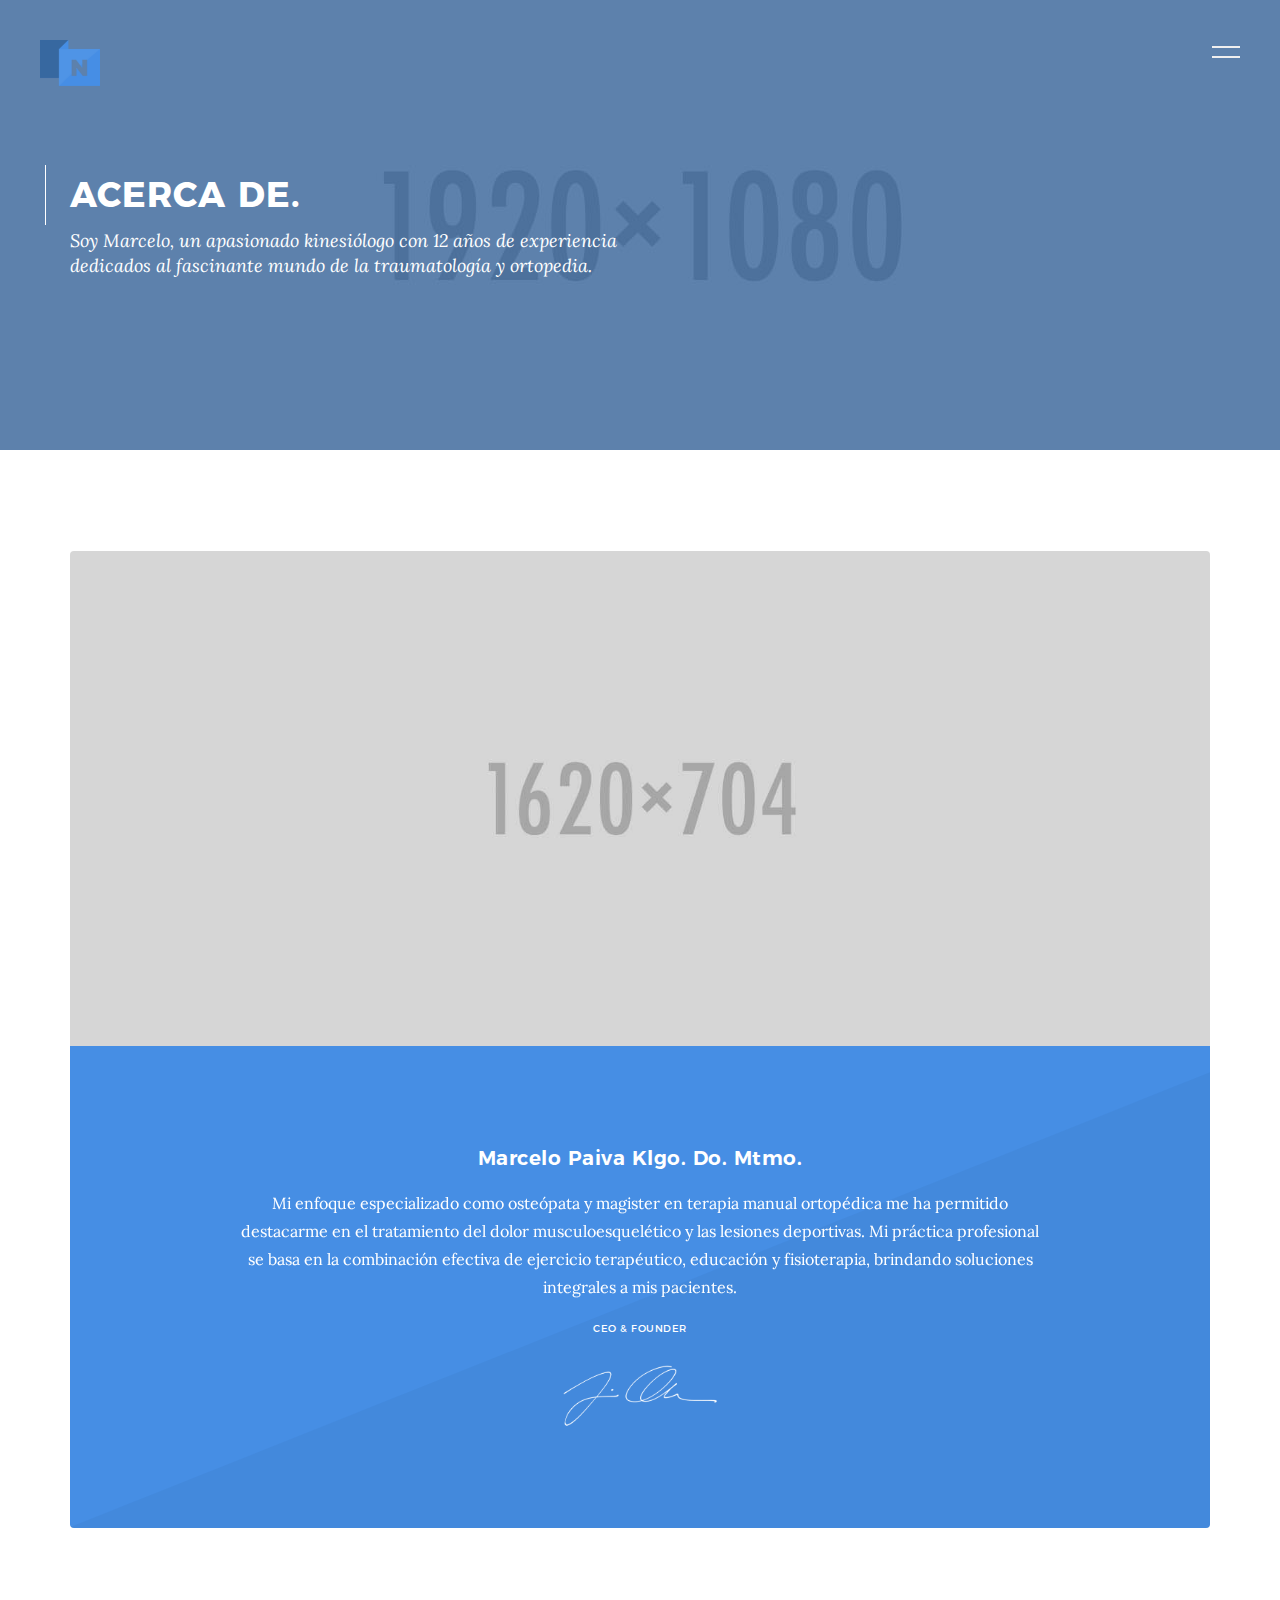
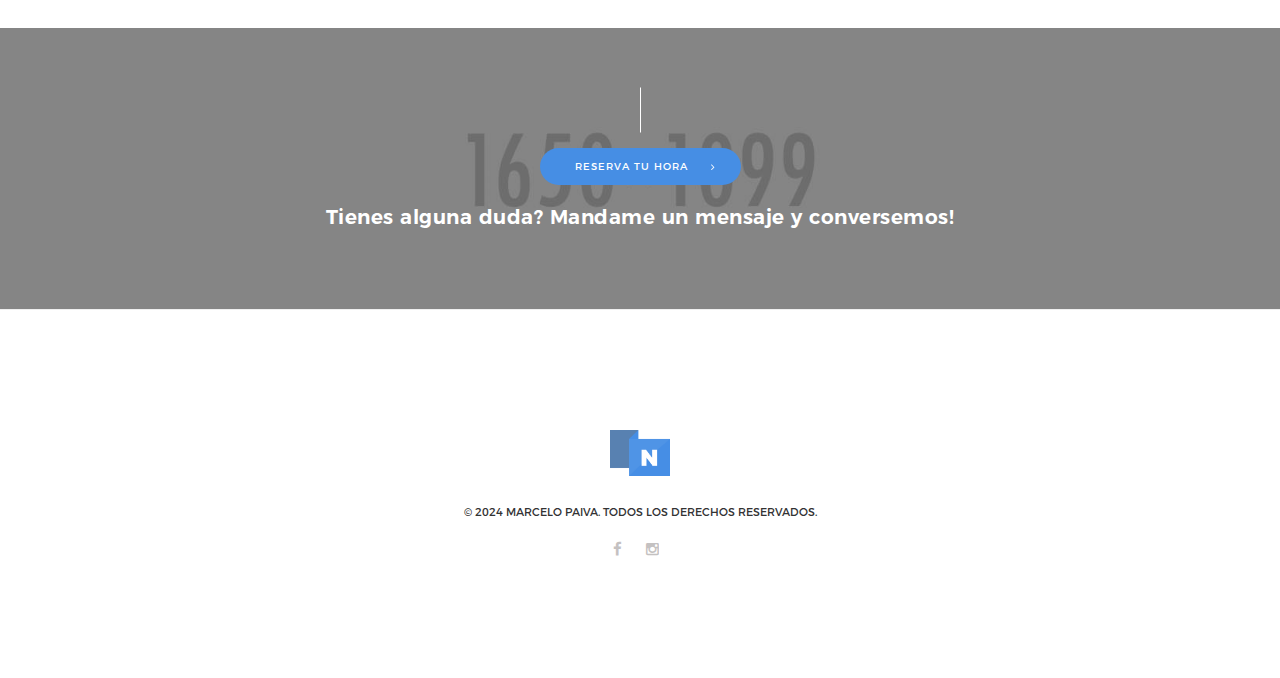
==== commit a2a5fa67: "entradas del blog" ====
--- a/about.html
+++ b/about.html
@@ -40,7 +40,7 @@
                   <li><a href="index.html">Home</a></li>
                   <li><a href="about.html">Acerca de</a></li>
                   <li><a href="services.html">Servicios</a></li>
-                  <li><a href="portfolio.html">Portafolio</a></li>
+                  <li><a href="portfolio.html">Blog</a></li>
                   <li><a href="contact.html">Contacto</a></li>
                </ul>
             </nav>
@@ -48,10 +48,8 @@
             <!--Socials navigation-->
             <div class="socials-nav">
                <ul class="socials">
-                  <li><a href="#"><i class="icon-facebook"></i></a></li>
-                  <li><a href="#"><i class="icon-vimeo"></i></a></li>
-                  <li><a href="#"><i class="icon-twitter"></i></a></li>
-                  <li><a href="#"><i class="icon-instagram"></i></a></li>
+                  <li><a href="https://www.facebook.com/kinepaiva/"><i class="icon-facebook"></i></a></li>
+                  <li><a href="https://www.instagram.com/kinepaiva/"><i class="icon-instagram"></i></a></li>
                </ul>
             </div>
             <!--End socials navigation-->
@@ -131,8 +129,10 @@
                         <div class="inner-content">
                            <h2 class="mb-20">Marcelo Paiva Klgo. Do. Mtmo.</h2>
                            <p>Mi enfoque especializado como osteópata y magister en terapia manual ortopédica me ha
-                              permitido destacarme en el tratamiento del dolor musculoesquelético y las lesiones deportivas.
-                              Mi práctica profesional se basa en la combinación efectiva de ejercicio terapéutico, educación y
+                              permitido destacarme en el tratamiento del dolor musculoesquelético y las lesiones
+                              deportivas.
+                              Mi práctica profesional se basa en la combinación efectiva de ejercicio terapéutico,
+                              educación y
                               fisioterapia, brindando soluciones integrales a mis pacientes.</p>
                            <h6 class="mt-20">ceo &amp; founder</h6>
                            <img class="mt-30" src="img/signature.png" alt="">
@@ -145,324 +145,6 @@
             <!--End container-->
          </section>
          <!--End about  section-->
-
-         <!--Skills  section-->
-         <section class="skills split-container">
-            <div class="img-content col-md-6 col-sm-4 left">
-               <div class="background-img">
-                  <img alt="image" src="img/site/8.jpg" />
-               </div>
-            </div>
-            <div class="col-md-6 col-md-push-6 pt-100 pb-100 bg-grey">
-               <!--Split push-->
-               <div class="split-push">
-                  <div class="main-lead mb-80">
-                     <h3 class="mb-10">Skills &amp; Technology.</h3>
-                     <p>We have a range capabilities in the technologies we are working<br>
-                        with delivring the best projects for our clients.
-                     </p>
-                  </div>
-                  <div class="skills-block">
-                     <ul class="skills-list">
-                        <li>
-                           <div class="progress dv">
-                              <h4>Html</h4>
-                              <div class="percentage">
-                                 <span>95%</span>
-                              </div>
-                           </div>
-                        </li>
-                        <li>
-                           <div class="progress dv">
-                              <h4>Css</h4>
-                              <div class="percentage">
-                                 <span>85%</span>
-                              </div>
-                           </div>
-                        </li>
-                        <li>
-                           <div class="progress dv">
-                              <h4>Jquery</h4>
-                              <div class="percentage">
-                                 <span>70%</span>
-                              </div>
-                           </div>
-                        </li>
-                        <li>
-                           <div class="progress dv">
-                              <h4>Wordpress</h4>
-                              <div class="percentage">
-                                 <span>60%</span>
-                              </div>
-                           </div>
-                        </li>
-                        <li>
-                           <div class="progress ds">
-                              <h4>Photoshop</h4>
-                              <div class="percentage">
-                                 <span>90%</span>
-                              </div>
-                           </div>
-                        </li>
-                        <li>
-                           <div class="progress ds">
-                              <h4>Illustrator</h4>
-                              <div class="percentage">
-                                 <span>65%</span>
-                              </div>
-                           </div>
-                        </li>
-                        <li>
-                           <div class="progress ds">
-                              <h4>Indesign</h4>
-                              <div class="percentage">
-                                 <span>50%</span>
-                              </div>
-                           </div>
-                        </li>
-                        <li>
-                           <div class="progress ds">
-                              <h4>3dmax</h4>
-                              <div class="percentage">
-                                 <span>80%</span>
-                              </div>
-                           </div>
-                        </li>
-                     </ul>
-                  </div>
-               </div>
-               <!--End split push-->
-            </div>
-         </section>
-         <!--End skills  section-->
-
-         <!--Team section-->
-         <section class="team pt-100 pb-100">
-            <!--Container-->
-            <div class="container">
-               <!--Row-->
-               <div class="row">
-                  <div class="col-sm-12 ">
-                     <div class="main-lead mb-80">
-                        <h3 class="mb-10">Our Team.</h3>
-                        <p>A passionate group of professionals that come from every corner<br>
-                           of the globe each bringing their own expertise
-                        </p>
-                     </div>
-                  </div>
-               </div>
-               <!--End row-->
-            </div>
-            <!--End container-->
-            <!--Container-->
-            <div class="container">
-               <!--Row-->
-               <div class="row">
-                  <div class="col-sm-4">
-                     <!--Team block-->
-                     <div class="team-block">
-                        <!--Team info-->
-                        <div class="team-info ">
-                           <h6 class=" text-center">Emy Morgan<span> Marketer</span></h6>
-                           <ul class="team-socials">
-                              <li><a href="#"><i class="icon-facebook"></i></a></li>
-                              <li><a href="#"><i class="icon-vimeo"></i></a></li>
-                              <li><a href="#"><i class="icon-twitter"></i></a></li>
-                              <li><a href="#"><i class="icon-instagram"></i></a></li>
-                           </ul>
-                        </div>
-                        <!--End team info-->
-                        <img src="img/team/4.jpg" alt="">
-                     </div>
-                     <!--End team block-->
-                  </div>
-                  <div class="col-sm-4">
-                     <!--Team block-->
-                     <div class="team-block text-center">
-                        <!--Team info-->
-                        <div class="team-info ">
-                           <h6 class=" text-center">Mike Archer<span> Photographer</span></h6>
-                           <ul class="team-socials">
-                              <li><a href="#"><i class="icon-facebook"></i></a></li>
-                              <li><a href="#"><i class="icon-vimeo"></i></a></li>
-                              <li><a href="#"><i class="icon-twitter"></i></a></li>
-                              <li><a href="#"><i class="icon-instagram"></i></a></li>
-                           </ul>
-                        </div>
-                        <!--End team info-->
-                        <img src="img/team/5.jpg" alt="">
-                     </div>
-                     <!--End team block-->
-                  </div>
-                  <div class="col-sm-4">
-                     <!--Team block-->
-                     <div class="team-block text-center">
-                        <!--Team info-->
-                        <div class="team-info ">
-                           <h6 class="text-center">Sara Jones<span> Developer</span></h6>
-                           <ul class="team-socials">
-                              <li><a href="#"><i class="icon-facebook"></i></a></li>
-                              <li><a href="#"><i class="icon-vimeo"></i></a></li>
-                              <li><a href="#"><i class="icon-twitter"></i></a></li>
-                              <li><a href="#"><i class="icon-instagram"></i></a></li>
-                           </ul>
-                        </div>
-                        <!--End team info-->
-                        <img src="img/team/6.jpg" alt="">
-                     </div>
-                     <!--End team block-->
-                  </div>
-               </div>
-               <!--End row-->
-               <!--Row-->
-               <div class="row mt-30">
-                  <div class="col-sm-4">
-                     <!--Team block-->
-                     <div class="team-block">
-                        <!--Team info-->
-                        <div class="team-info ">
-                           <h6 class=" text-center">Lola Brice<span> secretary</span></h6>
-                           <ul class="team-socials">
-                              <li><a href="#"><i class="icon-facebook"></i></a></li>
-                              <li><a href="#"><i class="icon-vimeo"></i></a></li>
-                              <li><a href="#"><i class="icon-twitter"></i></a></li>
-                              <li><a href="#"><i class="icon-instagram"></i></a></li>
-                           </ul>
-                        </div>
-                        <!--End team info-->
-                        <img src="img/team/3.jpg" alt="">
-                     </div>
-                     <!--End team block-->
-                  </div>
-                  <div class="col-sm-4">
-                     <!--Team block-->
-                     <div class="team-block text-center">
-                        <!--Team info-->
-                        <div class="team-info ">
-                           <h6 class=" text-center">Latifa Bango<span>Designer</span></h6>
-                           <ul class="team-socials">
-                              <li><a href="#"><i class="icon-facebook"></i></a></li>
-                              <li><a href="#"><i class="icon-vimeo"></i></a></li>
-                              <li><a href="#"><i class="icon-twitter"></i></a></li>
-                              <li><a href="#"><i class="icon-instagram"></i></a></li>
-                           </ul>
-                        </div>
-                        <!--End team info-->
-                        <img src="img/team/2.jpg" alt="">
-                     </div>
-                     <!--End team block-->
-                  </div>
-                  <div class="col-sm-4">
-                     <!--Team block-->
-                     <div class="team-block text-center">
-                        <!--Team info-->
-                        <div class="team-info ">
-                           <h6 class="text-center">Steve Jones<span>Taxation</span></h6>
-                           <ul class="team-socials">
-                              <li><a href="#"><i class="icon-facebook"></i></a></li>
-                              <li><a href="#"><i class="icon-vimeo"></i></a></li>
-                              <li><a href="#"><i class="icon-twitter"></i></a></li>
-                              <li><a href="#"><i class="icon-instagram"></i></a></li>
-                           </ul>
-                        </div>
-                        <!--End team info-->
-                        <img src="img/team/1.jpg" alt="">
-                     </div>
-                     <!--End team block-->
-                  </div>
-               </div>
-               <!--End row-->
-            </div>
-            <!--End container-->
-         </section>
-         <!--End team  section-->
-
-         <!--Process section-->
-         <section class="process bg-grey pt-100 pb-100">
-            <!--Container-->
-            <div class="container">
-               <!--Row-->
-               <div class="row">
-                  <div class="col-sm-12 ">
-                     <div class="main-lead mb-80">
-                        <h3 class="mb-10">Work Process.</h3>
-                        <p>We have a specific ordering of work activities across time
-                           <br> with a beginning and an end and defined outputs.
-                        </p>
-                     </div>
-                  </div>
-               </div>
-               <!--End row-->
-            </div>
-            <!--End container-->
-            <!--Container-->
-            <div class="container">
-               <!--Row-->
-               <div class="row">
-                  <div class="col-sm-4">
-                     <!--Process block-->
-                     <div class="process-block text-center">
-                        <i class="icon-cloud"></i>
-                        <h6>Braistorming<span>Collecting ideas</span></h6>
-                        <span class="big-digit">1</span>
-                     </div>
-                     <!--End process block-->
-                  </div>
-                  <div class="col-sm-4">
-                     <!--Process block-->
-                     <div class="process-block text-center">
-                        <i class="icon-pencil"></i>
-                        <h6>Mockup Design<span>Sketching &amp; design </span></h6>
-                        <span class="big-digit">2</span>
-                     </div>
-                     <!--End process block-->
-                  </div>
-                  <div class="col-sm-4">
-                     <!--Process block-->
-                     <div class="process-block text-center">
-                        <i class="icon-lamp"></i>
-                        <h6>Development<span>Integration &amp; coding</span></h6>
-                        <span class="big-digit">3</span>
-                     </div>
-                     <!--End process block-->
-                  </div>
-               </div>
-               <!--End row-->
-               <!--Row-->
-               <div class="row mt-30">
-                  <div class="col-sm-4">
-                     <!--Process block-->
-                     <div class="process-block text-center">
-                        <i class="icon-tools"></i>
-                        <h6>Troubel Shooting<span>Product testing</span></h6>
-                        <span class="big-digit">4</span>
-                     </div>
-                     <!--End process block-->
-                  </div>
-                  <div class="col-sm-4">
-                     <!--Process block-->
-                     <div class="process-block text-center">
-                        <i class="icon-monitor"></i>
-                        <h6>End Product<span>Finishing the product </span></h6>
-                        <span class="big-digit">5</span>
-                     </div>
-                     <!--End process block-->
-                  </div>
-                  <div class="col-sm-4">
-                     <!--Process block-->
-                     <div class="process-block text-center">
-                        <i class="icon-flag"></i>
-                        <h6>Client Delivrey<span>Deploying &amp; installing</span></h6>
-                        <span class="big-digit">6</span>
-                     </div>
-                     <!--End process block-->
-                  </div>
-               </div>
-               <!--End row-->
-            </div>
-            <!--End container-->
-         </section>
-         <!--End process section-->
 
          <!--Quote section-->
          <section class="quote quote-content img overlay text-center pt-80 pb-80">
@@ -502,10 +184,8 @@
                      </div>
                      <p class="mt-10">© 2024 Marcelo Paiva. Todos los derechos reservados.</p>
                      <ul class="socials mt-15">
-                        <li><a href="#"><i class="icon-facebook"></i></a></li>
-                        <li><a href="#"><i class="icon-vimeo"></i></a></li>
-                        <li><a href="#"><i class="icon-twitter"></i></a></li>
-                        <li><a href="#"><i class="icon-instagram"></i></a></li>
+                        <li><a href="https://www.facebook.com/kinepaiva/"><i class="icon-facebook"></i></a></li>
+                        <li><a href="https://www.instagram.com/kinepaiva/"><i class="icon-instagram"></i></a></li>
                      </ul>
                   </div>
                </div>
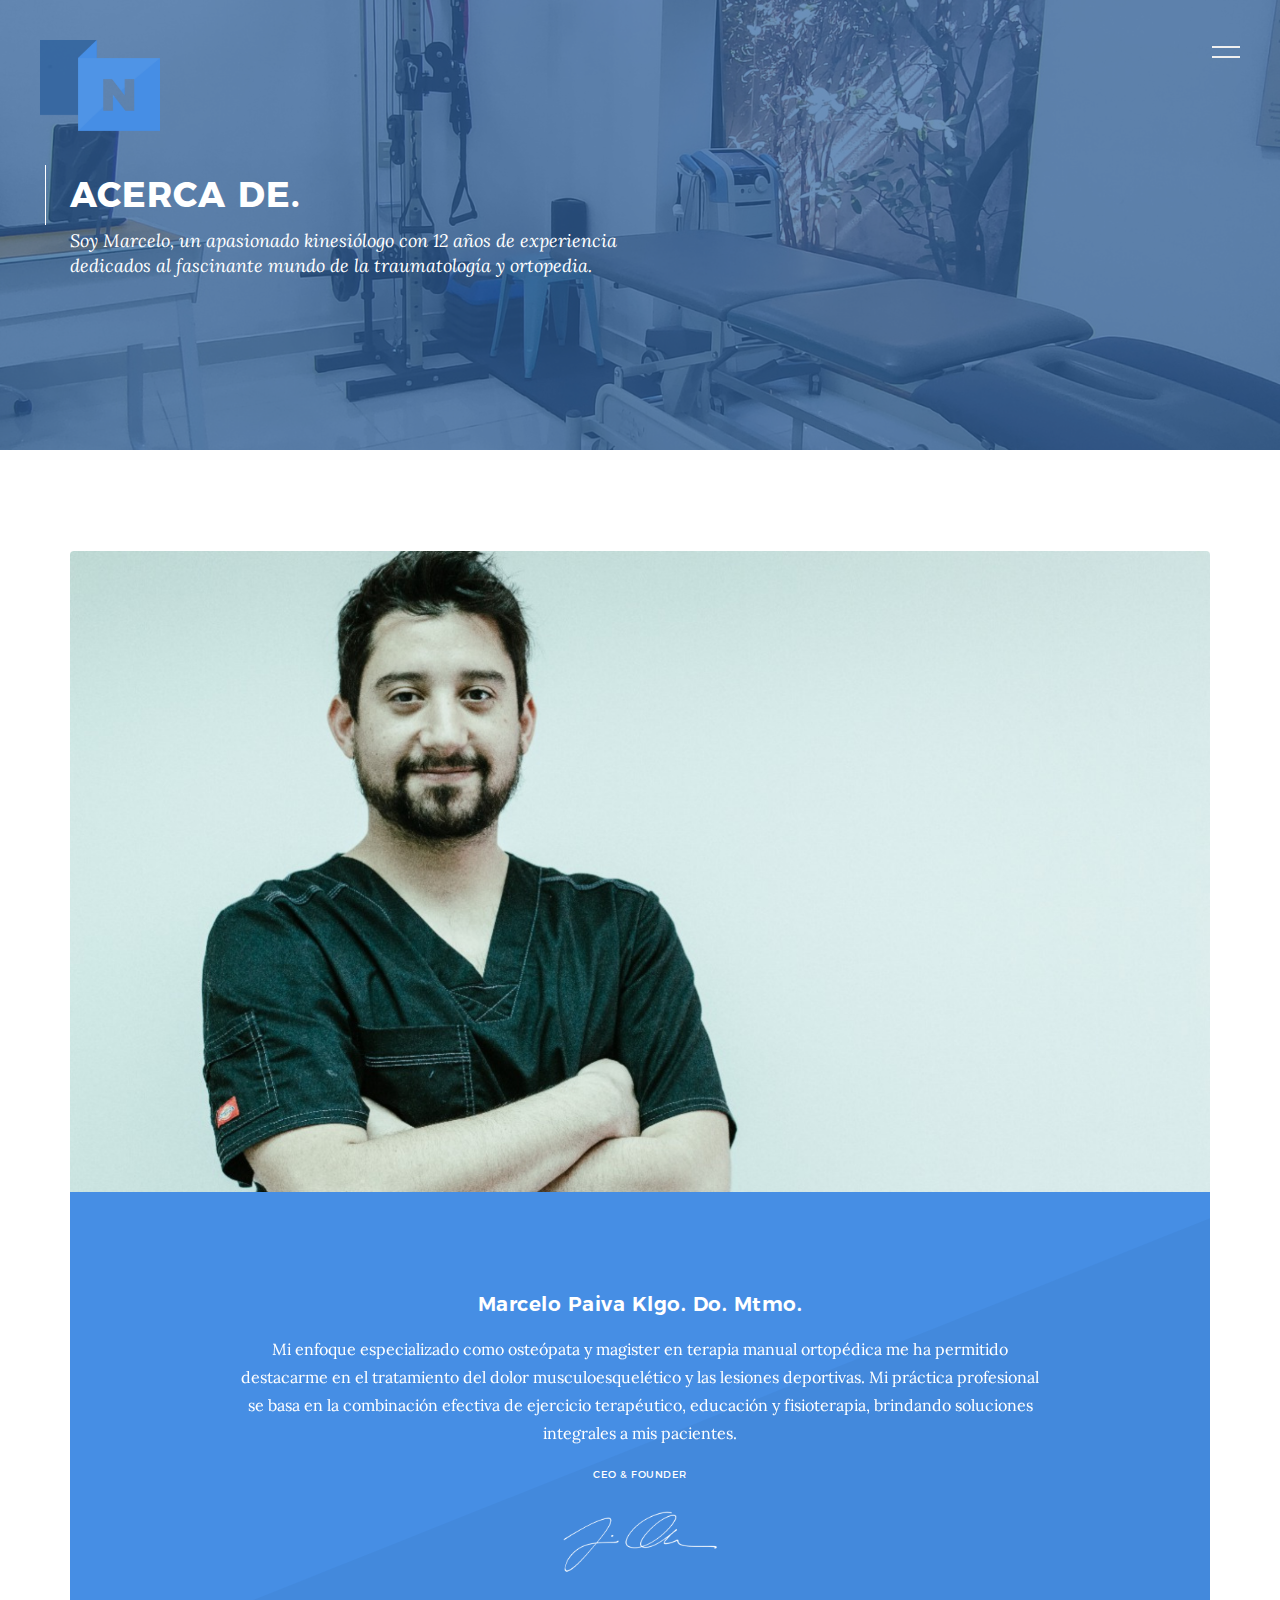
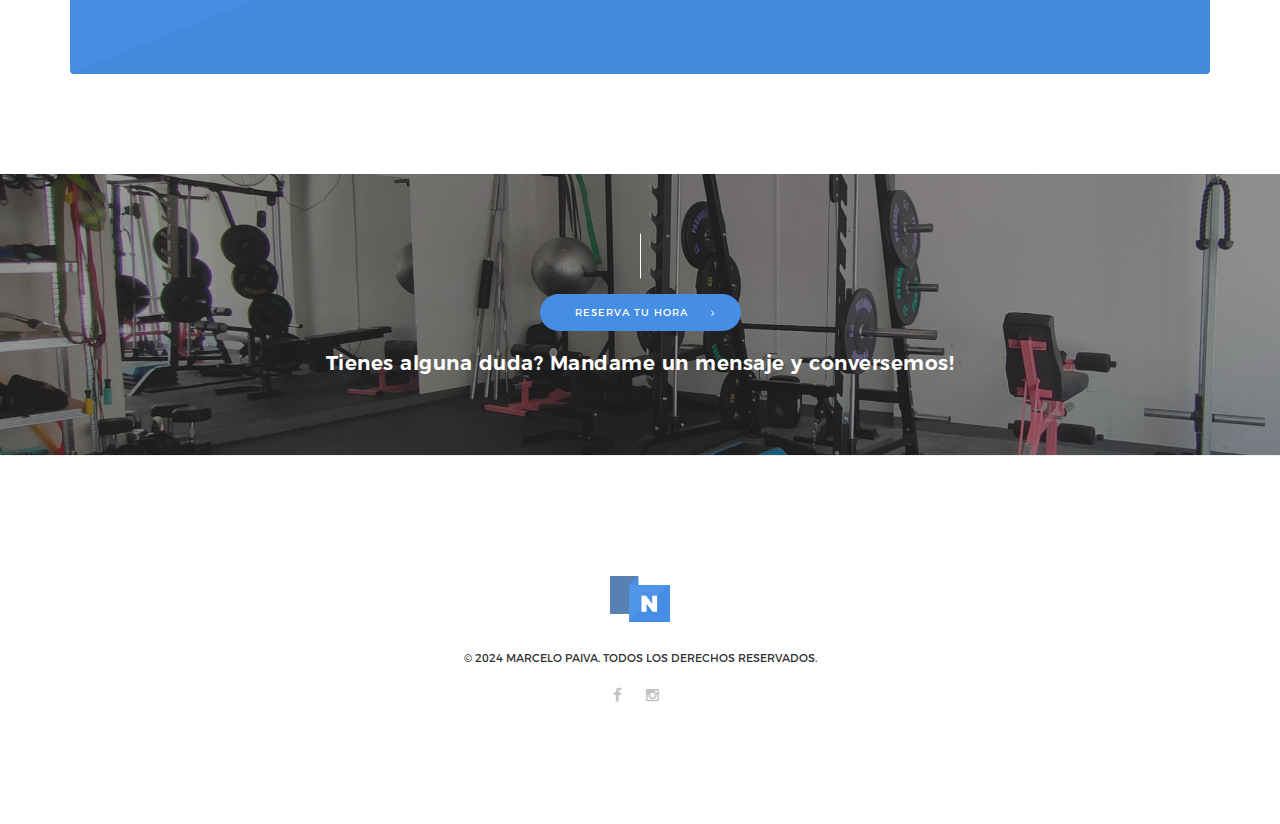
==== commit 44401f2c: "Fotos ok" ====
--- a/about.html
+++ b/about.html
@@ -77,7 +77,7 @@
             <div class="inner-hero">
                <!--Video-->
                <div class="video">
-                  <video autoplay loop class="fillWidth" id="video" poster="img/site/page-poster.jpg">
+                  <video autoplay loop class="fillWidth" id="video" poster="img/about/consulta.png">
                      <source src="video/page.webm" type="video/webm">
                      <source src="video/page.ogv" type="video/ogg">
                      <source src="video/page.mp4" type="video/mp4">
@@ -123,7 +123,7 @@
                <div class="row">
                   <div class="col-md-12">
                      <div class="img-block relative">
-                        <img src="img/site/7.jpg" alt="">
+                        <img src="img/about/kinepaiva.png" alt="">
                      </div>
                      <div class="intro-content relative text-center">
                         <div class="inner-content">
@@ -150,7 +150,7 @@
          <section class="quote quote-content img overlay text-center pt-80 pb-80">
             <div class="img-content col-md-12">
                <div class="background-img">
-                  <img src="img/site/9.jpg" alt="">
+                  <img src="img/about/gym.png" alt="">
                </div>
             </div>
             <!--Container-->
--- a/css/main.css
+++ b/css/main.css
@@ -221,7 +221,7 @@
 .header .logo {
     display: block;
     height: 60px;
-    width: 60px;
+    width: 120px;
     position: fixed;
     z-index: 99;
     margin-left: 40px;
